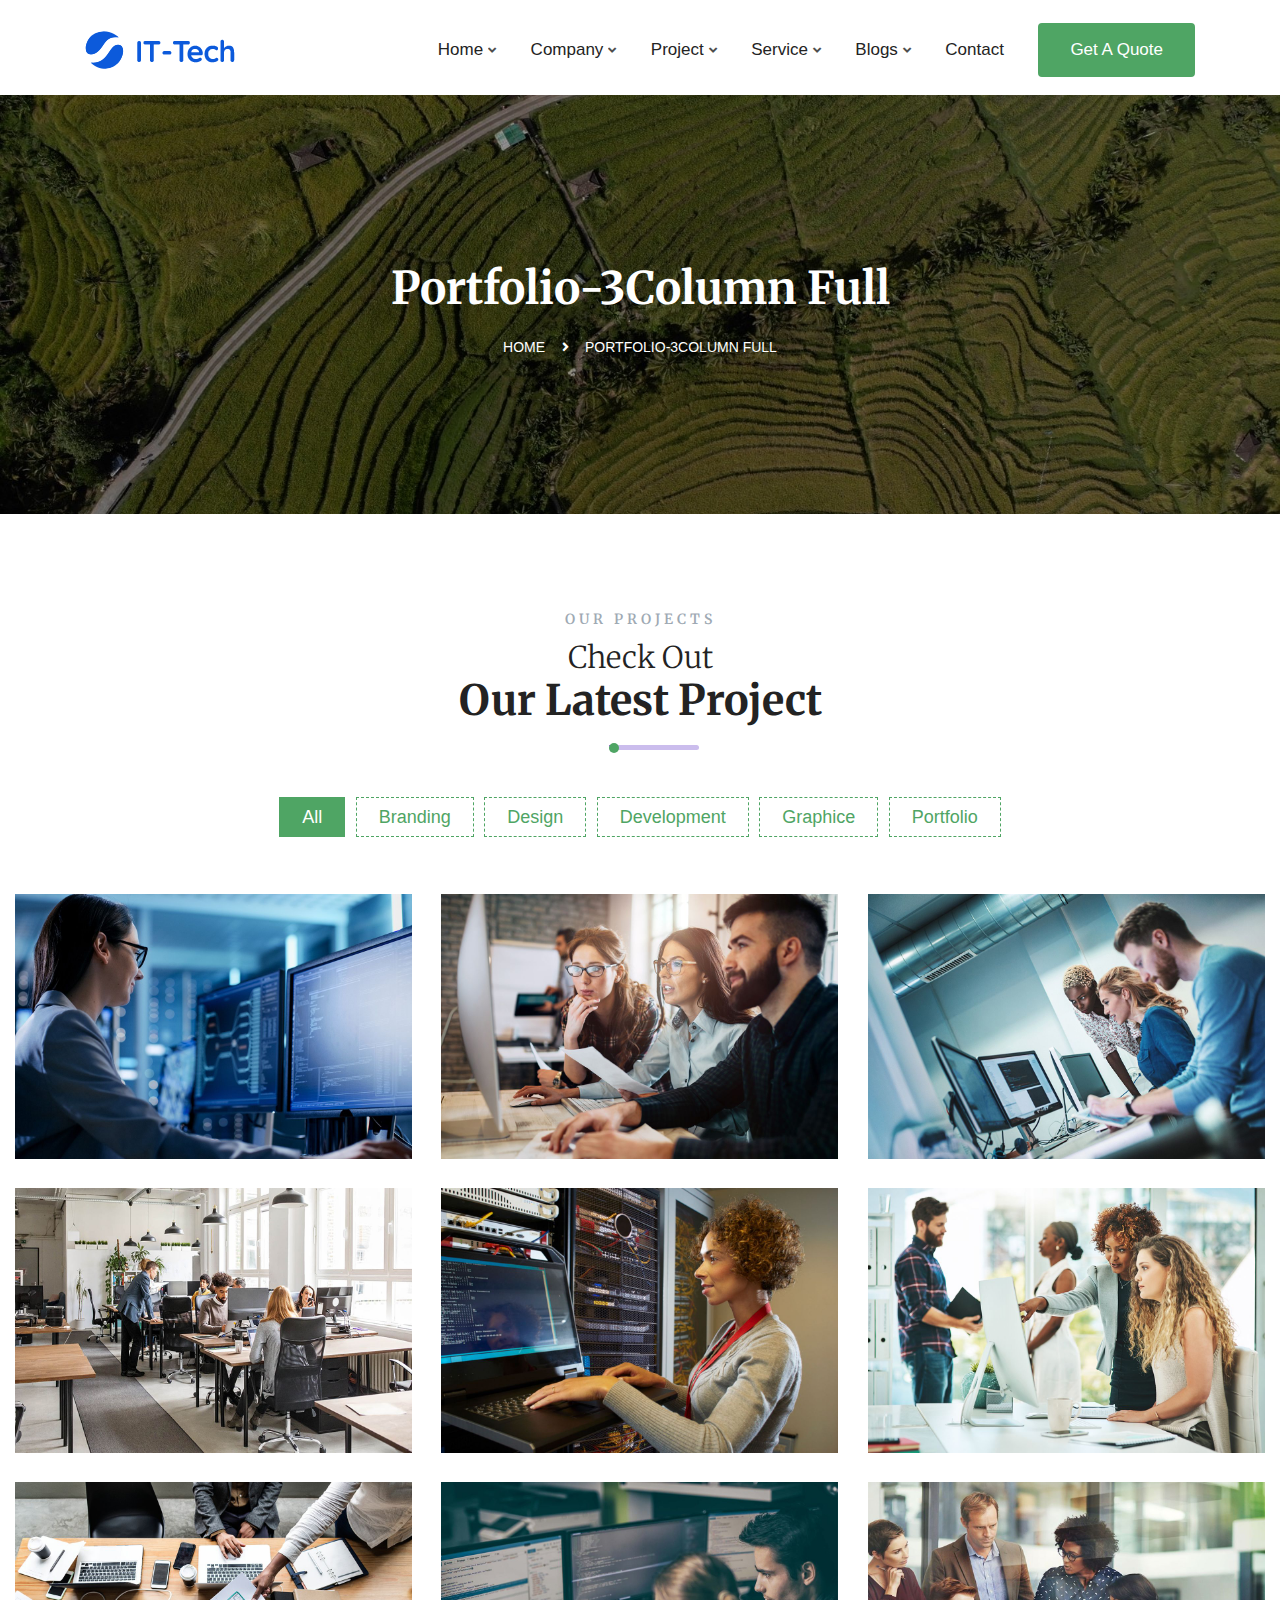
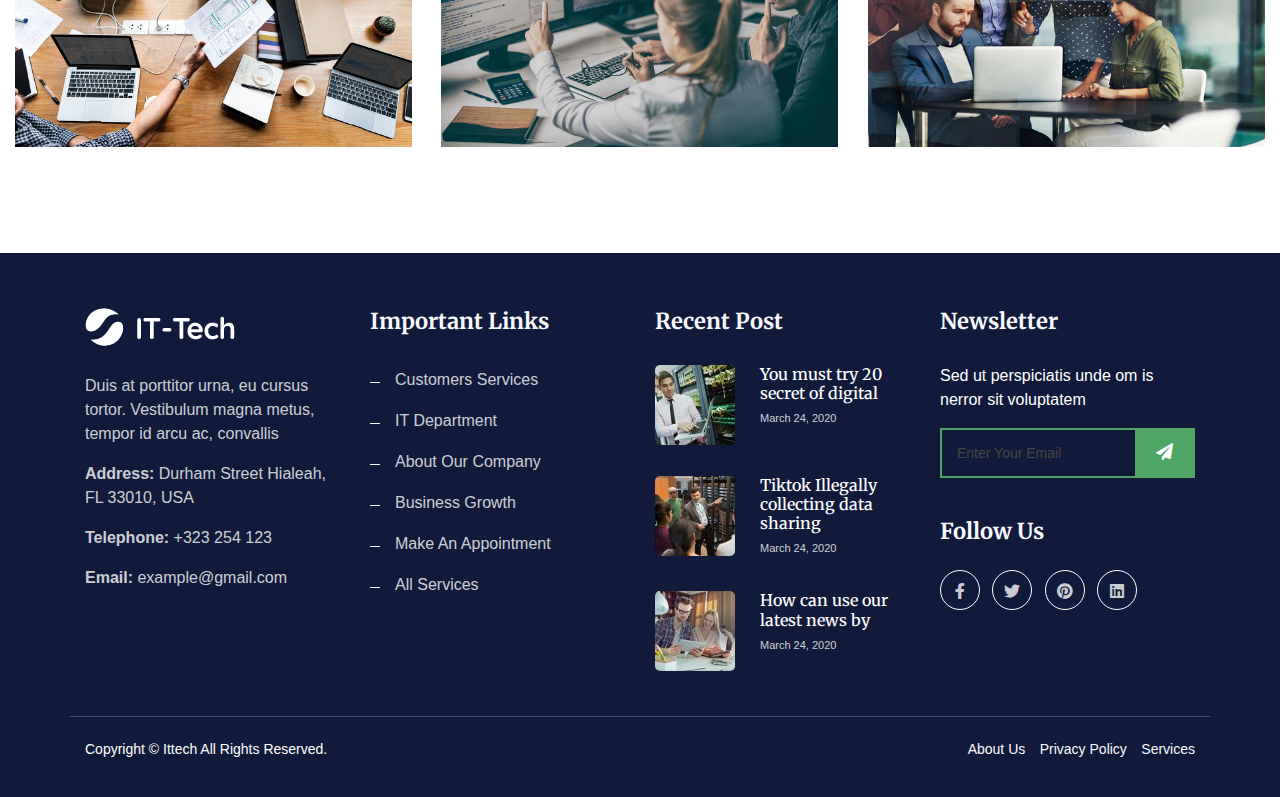
==== Desa Plerean/galeri.html @ e6418bd6 "🚀🚀" ====
<!DOCTYPE HTML>
<html lang="en-US">

<!-- Mirrored from html.dreamitsolution.net/ittech/portfolio-3column full.html by HTTrack Website Copier/3.x [XR&CO'2014], Wed, 03 Nov 2021 09:12:38 GMT -->
<head>
	<meta charset="UTF-8">
	<meta http-equiv="x-ua-compatible" content="ie=edge">
	<title>Portfolio 3Culumn Full-IT-Tech</title>
	<meta name="description" content="">
	<meta name="viewport" content="width=device-width, initial-scale=1">
	
	<!-- Favicon -->
	<link rel="icon" type="image/png" sizes="56x56" href="assets/images/fav-icon/logo.png">
	<!-- bootstrap CSS -->
	<link rel="stylesheet" href="assets/css/bootstrap.min.css" type="text/css" media="all" />
	<!-- carousel CSS -->
	<link rel="stylesheet" href="assets/css/owl.carousel.min.css" type="text/css" media="all" />	
	<!-- responsive CSS -->
	<link rel="stylesheet" href="assets/css/responsive.css" type="text/css" media="all" />	
	<!-- font-awesome CSS -->
	<link rel="stylesheet" href="assets/css/all.min.css" type="text/css" media="all" />	
	<link rel="stylesheet" href="assets/css/flaticon.css" type="text/css" media="all" />	
	<!-- theme-default CSS -->
	<link rel="stylesheet" href="assets/css/theme-default.css" type="text/css" media="all" />	
	<!-- Meanmenu CSS -->
	<link rel="stylesheet" href="assets/css/meanmenu.min.css" type="text/css" media="all" />	
	<!-- Testimonial CSS -->
	<link rel="stylesheet" href="assets/css/testimonial.css" type="text/css" media="all" />	
	<link rel="stylesheet" href="assets/css/owl.theme.default.min.css" type="text/css" media="all" />	
	<!-- Main Style CSS -->
	<link rel="stylesheet"  href="style.css" type="text/css" media="all" />
	<!-- transitions CSS -->
	<link rel="stylesheet" href="assets/css/owl.transitions.css" type="text/css" media="all" />
	<!-- venobox CSS -->
	<link rel="stylesheet" href="venobox/venobox.css" type="text/css" media="all" />
	<!-- animated CSS -->
	<link rel="stylesheet" href="assets/css/animated-text.css" type="text/css" media="all" />
	<!-- widget CSS -->
	<link rel="stylesheet" href="assets/css/widget.css" type="text/css" media="all" />
	<!-- modernizr js -->	
	<script type="text/javascript" src="assets/js/vendor/modernizr-3.5.0.min.js"></script>
	
</head>
<body>
	<!-- ============================================================== -->
	<!-- Start - Header-Menu- Area -->
	<!-- ============================================================= -->	
	<div class="mobile-menu-top-logo">
		<div class="container">
			<div class="row">
				<div class="col-sm-12 col-md-12">
					<div class="top-logo d-lg-none">
						<a href="index.html"><img src="assets/images/logo.png"></a>
					</div>
				</div>
			</div>
		</div>
	</div>
	<div id="sticky-header" class="header-menu-area">
		<div class="container">
			<div class="mobile-logo">
			    <a href="index.html"><span class="logo-txt"></span></a>
			</div>
			<div class="menu-wrapper">
				<div class="row align-items-center">
					<div class="col-lg-3 col-md-12">
						<div class="dreamit-header-logo">
							<a class="menu-logo" href="index.html"><img src="assets/images/logo.png"/></a>	
							<a class="sticky-logo" href="index.html"><img src="assets/images/fav-icon/logo-transparent.png"/></a>
						</div>
					</div>
					<div class="col-lg-9">
						<div class="dreamit-header-menu" >
							<ul>
								<li><a href="#">Home<i class="fa fa-angle-down"></i> <span><i class="fas fa-angle-right"></i></span> </a>
									<ul class="sub-menu">
										<li><a href="index.html">Homepage-01</a></li>
										<li><a href="index-3.html">Homepage-02</a></li>
										<li><a href="index-4.html">Homepage-03</a></li>
										<li><a href="index-5.html">Homepage-04</a></li>
										<li><a href="index-6.html">Homepage-05 Gradient</a></li>
										<li><a href="index-7.html">Homepage-06</a></li>
									</ul>
								</li>
								<li><a href="#">Company<i class="fa fa-angle-down"></i> <span><i class="fas fa-angle-right"></i></span> </a>
									<ul class="sub-menu">
										<li><a href="profil-desa.html">About Us</a></li>
										<li><a href="pemerintahan-desa.html">Why Choose Us</a></li>
										<li><a href="our-team.html">Our Team</a></li>
										<li><a href="tem-member-two%20.html">Team Two</a></li>
										<li><a href="single-team.html">single-Team</a></li>
										<li><a href="our-service.html">Our Service</a></li>
										<li><a href="pricing.html">Pricing</a></li>
										<li><a href="faq.html">Faq</a></li>
									</ul>
								</li>
								<li><a href="#">Project<i class="fa fa-angle-down"></i> <span><i class="fas fa-angle-right"></i></span> </a>
									<ul class="sub-menu">
										<li><a href="portfolio-2column.html">Portfolio-2culumn</a></li>
										<li><a href="galeri.html">Portfolio-3culumn</a></li>
										<li><a href="portfolio-4column.html">Portfolio-4culumn</a></li>
										<li><a href="portfolio-2column%20full.html">Portfolio-2 culumn Full</a></li>
										<li><a href="portfolio-3column%20full.html">Portfolio-3 culumn Full</a></li>
										<li><a href="portfolio-4column%20full.html">Portfolio-4 culumn Full</a></li>
									</ul>
								</li>
								<li><a href="#">Service<i class="fa fa-angle-down"></i> <span><i class="fas fa-angle-right"></i></span> </a>
									<ul class="sub-menu">
										<li><a href="layanan-desa.html">IT Service</a></li>
										<li><a href="managed%20IT%20Service.html">Managed IT Service</a></li>
										<li><a href="Industries.html">Industries</a></li>
										<li><a href="Business%20Solution.html">Business Solution</a></li>
									</ul>
								</li>
								<li><a href="#">Blogs<i class="fa fa-angle-down"></i> <span><i class="fas fa-angle-right"></i></span> </a>
									<ul class="sub-menu">
										<li><a href="blog-grid.html">Blog Grid</a></li>
										<li><a href="berita.html">BLog List</a></li>
										<li><a href="blog%202culumn.html">Blog 2Culumn</a></li>
										<li><a href="blog%20details.html">Blog Details</a></li>
									</ul>
								</li>
								<li><a href="contact.html">Contact</a></li>
							</ul>
							<div class="header-button">
								<a href="#">Get A Quote</a>
							</div>
						</div>
					</div>
				</div>
			</div>
			<div class="menu-toggle"><i class="fas fa-bars"></i></div>
		</div>
	</div>
	<!-- ============================================================== -->
	<!-- Start- Slider- Area -->
	<!-- ============================================================= -->	
	<div class="slider-area d-flex align-items-center slider-single-style">
		<div class="container">
			<div class="row">
				<div class="col-md-12">
					<div class="slider-content text-center">
						<h2>Portfolio-3Column Full</h2>
						<ul>
							<li><a href="#">Home</a></li>
							<li><a href="#"><i class="fas fa-angle-right"></i></a></li>
							<li><a href="#">Portfolio-3Column Full</a></li>
						</ul>
					</div>
				</div>
			</div>
		</div>
	</div>
	<!-- ============================================================== -->
	<!-- Start - Portfolio-Area -->
	<!-- ============================================================= -->
	<div class="portfolio-area">
		<div class="container-fluid">
			<div class="row">
				<div class="col-lg-12">
					<div class="section-title text-center">
						<div class="section-sub-title">
							<h5>Our Projects</h5>
						</div>
						<div class="section-main-title">
							<h1>Check Out</h1>
							<h2>Our Latest Project</h2>
						</div>
						<div class="section-bar">
							<div class="section-bar-bg"></div>
						</div>
					</div>
				</div>
			</div>
			<div class="row">
				<div class="col-lg-12 col-md-12 col-sm-12">
					<div class="dreamit-protfolio-menu-single">
						<div class="portfolio_nav">
							<div class="portfolio_menu">
								<ul class="menu-filtering">
									<li class="current_menu_item" data-filter="*">All</li>
									<li data-filter=".physics" >Branding</li>
									<li data-filter=".cemes" >Design</li>
									<li data-filter=".math" >Development</li>
									<li data-filter=".english">Graphice</li>
									<li data-filter=".business">portfolio</li>
								</ul>
							</div>
						</div>
					</div>
				</div>
			</div>
			<div class="row image_load">
				<div class="col-lg-4 col-md-6 col-sm-12 grid-item cemes english">
					<div class="single_portfolio">
						<div class="single_portfolio_inner">
							<div class="single_portfolio_thumb">
								<a href="#"><img src="assets/images/p-01.jpg" alt="" /></a>
							</div>
						</div>
						<div class="single_portfolio_content text-left">
							<div class="single_portfolio_icon">
								<a class="portfolio-icon venobox vbox-item" data-gall="myportfolio" href="assets/images/portfolio/p1.html"></a>
							</div>
							<div class="single_portfolio_content_inner">
								<h2><a href="#">UX/UI Design</a></h2>
								<span>Design Graphice </span>
							</div>
						</div>
					</div>
				</div>
				<div class="col-lg-4 col-md-6 col-sm-12 grid-item cemes business">
					<div class="single_portfolio">
						<div class="single_portfolio_inner">
							<div class="single_portfolio_thumb">
								<a href="#"><img src="assets/images/p-02.jpg" alt="" /></a>
							</div>
						</div>
						<div class="single_portfolio_content">
							<div class="single_portfolio_icon">
								<a class="portfolio-icon venobox vbox-item" data-gall="myportfolio" href="assets/images/portfolio/p2.html"></a>
							</div>
							<div class="single_portfolio_content_inner">
								<h2><a href="#">Project Analicys</a></h2>
								<span>Design Portfolio </span>
							</div>
						</div>
					</div>
				</div>
				<div class="col-lg-4 col-md-6 col-sm-12 grid-item math">
					<div class="single_portfolio">
						<div class="single_portfolio_inner">
							<div class="single_portfolio_thumb">
								<a href="#"><img src="assets/images/p-03.jpg" alt="" /></a>
							</div>
						</div>
						<div class="single_portfolio_content">
							<div class="single_portfolio_icon">
								<a class="portfolio-icon venobox vbox-item" data-gall="myportfolio" href="assets/images/portfolio/p3.html"></a>
							</div>
							<div class="single_portfolio_content_inner">
								<h2><a href="#">Network Management</a></h2>
								<span>Development</span>	
							</div>
						</div>
					</div>
				</div>
				<div class="col-lg-4 col-md-6 col-sm-12 grid-item math">
					<div class="single_portfolio">
						<div class="single_portfolio_inner">
							<div class="single_portfolio_thumb">
								<a href="#"><img src="assets/images/p-04.jpg" alt="" /></a>
							</div>
						</div>
						<div class="single_portfolio_content">
							<div class="single_portfolio_icon">
								<a class="portfolio-icon venobox vbox-item" data-gall="myportfolio" href="assets/images/portfolio/p4.html"></a>
							</div>
							<div class="single_portfolio_content_inner">
								<h2><a href="#">Network Management</a></h2>
								<span>Development</span>
							</div>
						</div>
					</div>
				</div>
				<div class="col-lg-4 col-md-6 col-sm-12 grid-item physics physics">
					<div class="single_portfolio admin">
						<div class="single_portfolio_inner">
							<div class="single_portfolio_thumb">
								<a href="#"><img src="assets/images/p-05.jpg" alt="" /></a>
							</div>
						</div>
						<div class="single_portfolio_content">
							<div class="single_portfolio_icon">
								<a class="portfolio-icon venobox vbox-item" data-gall="myportfolio" href="assets/images/portfolio/p5.html"></a>
							</div>
							<div class="single_portfolio_content_inner">
								<h2><a href="#">IT Solution</a></h2>
								<span>Development</span>
							</div>
						</div>
					</div>
				</div>
				<div class="col-lg-4 col-md-6 col-sm-12 grid-item physics business">
					<div class="single_portfolio admin">
						<div class="single_portfolio_inner">
							<div class="single_portfolio_thumb">
								<a href="#"><img src="assets/images/p-06.jpg" alt="" /></a>
							</div>
						</div>
						<div class="single_portfolio_content">
							<div class="single_portfolio_icon">
								<a class="portfolio-icon venobox vbox-item" data-gall="myportfolio" href="assets/images/portfolio/p6.html"></a>
							</div>
							<div class="single_portfolio_content_inner">
								<h2><a href="#">Corporate Branding</a></h2>
								<span>Branding</span>
							</div>
						</div>
					</div>
				</div>
				<div class="col-lg-4 col-md-6 col-sm-12 grid-item cemes english">
					<div class="single_portfolio admin">
						<div class="single_portfolio_inner">
							<div class="single_portfolio_thumb">
								<a href="#"><img src="assets/images/p-07.jpg" alt="" /></a>
							</div>
						</div>
						<div class="single_portfolio_content">
							<div class="single_portfolio_icon">
								<a class="portfolio-icon venobox vbox-item" data-gall="myportfolio" href="assets/images/portfolio/p6.html"></a>
							</div>
							<div class="single_portfolio_content_inner">
								<h2><a href="#">Portfolio Branding</a></h2>
								<span>Branding.Portfolio</span>
							</div>
						</div>
					</div>
				</div>
				<div class="col-lg-4 col-md-6 col-sm-12 grid-item math">
					<div class="single_portfolio admin">
						<div class="single_portfolio_inner">
							<div class="single_portfolio_thumb">
								<a href="#"><img src="assets/images/p-08.jpg" alt="" /></a>
							</div>
						</div>
						<div class="single_portfolio_content">
							<div class="single_portfolio_icon">
								<a class="portfolio-icon venobox vbox-item" data-gall="myportfolio" href="assets/images/portfolio/p6.html"></a>
							</div>
							<div class="single_portfolio_content_inner">
								<h2><a href="#">Graphice Design</a></h2>
								<span>Design Graphice</span>
							</div>
						</div>
					</div>
				</div>
				<div class="col-lg-4 col-md-6 col-sm-12 grid-item physics business">
					<div class="single_portfolio admin">
						<div class="single_portfolio_inner">
							<div class="single_portfolio_thumb">
								<a href="#"><img src="assets/images/p-09.jpg" alt="" /></a>
							</div>
						</div>
						<div class="single_portfolio_content">
							<div class="single_portfolio_icon">
								<a class="portfolio-icon venobox vbox-item" data-gall="myportfolio" href="assets/images/portfolio/p6.html"></a>
							</div>
							<div class="single_portfolio_content_inner">
								<h2><a href="#">Web Design</a></h2>
								<span>Branding.Portfolio</span>
							</div>
						</div>
					</div>
				</div>
			</div>
		</div>
	</div>
	<!-- ============================================================== -->
	<!-- Start - 	Footer-Area -->
	<!-- ============================================================= -->
	<div class="footer-area">
		<div class="container">
			<div class="row">
				<div class="col-lg-3 col-md-6">
					<div class="dreamit-footer-widget-address">
						<div class="footer-thumb">
							<a href="#"><img src="assets/images/fav-icon/logo-transparent.png"></a>
							<p>Duis at porttitor urna, eu cursus tortor. Vestibulum magna metus, tempor id arcu ac, convallis </p>
						</div>
						<div class="footer-social-info">
							<p> 
								<span>Address: </span>
								Durham Street Hialeah, FL 33010, USA
							</p>
						</div>
						<div class="footer-s-inner">
							<p> 
								<span>Telephone:</span>
								+323 254 123
							</p>
						</div>
						<div class="footer-s-inner">
							<p> 
								<span>Email:</span>
								example@gmail.com 
							</p>
						</div>
					</div>
				</div>
				<div class="col-lg-3 col-md-6">
					<div class="dreamit-footer-widget-address">
						<div class="footer-title">
							<h2>Important Links</h2>
						</div>
						<div class="fotter-help-link-menu">
							<ul>
								<li><a href="#">Customers Services</a></li>
								<li><a href="#">IT Department</a></li>
								<li><a href="#">About Our Company</a></li>
								<li><a href="#">Business Growth</a></li>
								<li><a href="#">Make An Appointment</a></li>
								<li><a href="#">All Services</a></li>
							</ul>
						</div>
					</div>
				</div>
				<div class="col-lg-3 col-md-6">
					<div class="dreamit-footer-widget-address">
						<div class="footer-title">
							<h2>Recent Post</h2>
						</div>
						<div class="recent-post-items">
							<div class="recent-post-thumb">
								<a href="#"><img src="assets/images/blog1.jpg"></a>
							</div>
							<div class="recent-post-text">
								<h4><a href="#">You must try 20 secret of digital </a></h4>
								<span>March 24, 2020</span>
							</div>
						</div>
						<div class="recent-post-items">
							<div class="recent-post-thumb">
								<a href="#"><img src="assets/images/blog2.jpg"></a>
							</div>
							<div class="recent-post-text">
								<h4><a href="#">Tiktok Illegally collecting data sharing  </a></h4>
								<span>March 24, 2020</span>
							</div>
						</div>
						<div class="recent-post-items">
							<div class="recent-post-thumb">
								<a href="#"><img src="assets/images/blog3.jpg"></a>
							</div>
							<div class="recent-post-text">
								<h4><a href="#">How can use our latest news by </a></h4>
								<span>March 24, 2020</span>
							</div>
						</div>

					</div>
				</div>
				<div class="col-lg-3 col-md-6">
					<div class="dreamit-footer-widget-address">
						<div class="footer-title">
							<h2>Newsletter</h2>
							<p>Sed ut perspiciatis unde om is nerror sit voluptatem</p>
						</div>
						<div class="fotter-left-form">
							<input class="email-box" type="email" name="email" placeholder="Enter Your Email">
							<button type="submit" class="submit-button"><i class="fas fa-paper-plane"></i></button>
						</div>
						<div class="footer--sub-title">
							<h2>Follow Us</h2>
						</div>
						<div class="fotter-social-icon">
							<a href="#"><i class="fab fa-facebook-f"></i></a>
							<a href="#"><i class="fab fa-twitter"></i></a>
							<a href="#"><i class="fab fa-pinterest"></i></a>
							<a href="#"><i class="fab fa-linkedin"></i></a>
						</div>
					</div>
				</div>
			</div>
		</div>
	</div>
	<div class="footer-bottom">
		<div class="container">
			<div class="row hr">
				<div class="col-lg-6 col-md-6 col-sm-12  ">
					<div class="copy-right-text">
						<p class="text-white">Copyright © ittech all rights reserved. </p>
					</div>
				</div>
				<div class="col-lg-6 col-md-6 col-sm-12 ">
					<div class="copy-right-menu">
						<ul>
							<li><a href="#">About Us</a></li>
							<li><a href="#">Privacy Policy</a></li>
							<li><a href="#">Services</a></li>
						</ul>
					</div>
				</div>
			</div>
		</div>
	</div>
	<!-- jquery js -->	
	<script type="text/javascript" src="assets/js/vendor/jquery-3.2.1.min.js"></script>
	<!-- bootstrap js -->	
	<script type="text/javascript" src="assets/js/bootstrap.min.js"></script>
	<!-- carousel js -->
	<script type="text/javascript" src="assets/js/owl.carousel.min.js"></script>
	<!-- counterup js -->
	<script type="text/javascript" src="assets/js/jquery.counterup.min.js"></script>
	<!-- waypoints js -->
	<script type="text/javascript" src="assets/js/waypoints.min.js"></script>
	<!-- appear js -->
	<script type="text/javascript" src="assets/js/jquery.appear.js"></script>
	<!-- imagesloaded js -->
	<script type="text/javascript" src="assets/js/imagesloaded.pkgd.min.js"></script>
	<!-- ajax js -->
	<script type="text/javascript" src="assets/js/ajax-mail.js"></script>
	<!-- isotope js -->
	<script type="text/javascript" src="assets/js/isotope.pkgd.min.js"></script>
	<!-- animated js -->
	<script type="text/javascript" src="assets/js/animated-text.js"></script>
	<!-- venobox js -->
	<script type="text/javascript" src="venobox/venobox.js"></script>
	<!-- venobox min js -->
	<script type="text/javascript" src="venobox/venobox.min.js"></script>
	<!-- jquery js -->
	<script type="text/javascript" src="assets/js/jquery.meanmenu.js"></script>
	<script type="text/javascript" src="assets/js/jquery.nav.js"></script>
	<script type="text/javascript" src="assets/js/jquery.scrollUp.js"></script>
	<!-- theme js -->	
	<script type="text/javascript" src="assets/js/theme.js"></script>
	</body>
	
<!-- Mirrored from html.dreamitsolution.net/ittech/portfolio-3column full.html by HTTrack Website Copier/3.x [XR&CO'2014], Wed, 03 Nov 2021 09:12:38 GMT -->
</html>
---- Desa Plerean/assets/css/responsive.css ----
/* Normal desktop :1500. */
@media (min-width: 1501px) and (max-width: 1920px) {
.saasoft_main_menu.hidden-md.hidden-lg {
    display: none;
}
}
/* Normal desktop :1200px. */
@media (min-width: 1200px) and (max-width: 1500px) {

}
/* Normal desktop :992px. */
@media (min-width: 992px) and (max-width: 1199px) {
.dreamit-header-logo{
	text-align: center !important;
}
.section-main-title h1,
.section-main-title h2 {
	font-size: 35px !important;
}
.dreamit-about-area .container{
max-width:960px !important;
}
.dreamit-about-area{
	padding: 100px 0px !important;
}
.about-box-button a {
	padding: 12px 34px 12px 40px !important;
}
.counterup {
	margin-left: -31px !important;
	margin-right: -31px !important;
}
.technology-box-title h5 {
	font-size: 20px !important;
}
/* Style-Two */
.header-style-two.header-menu-area {
	margin-bottom: -95px;
	padding-top: 22px;
}
.header-style-two .menu-style-two ul li a {
	display: inline-block;
	font-size: 14px;
	margin-right: 12px;
	color: #fff;
}
.feature-style-two .feature-title h2 {
	color: #fff;
	font-size: 15px !important;
	margin-top: 0;
	position: relative;
}
.about-style-two .dreamit-counterup-content {
	background: #4FA564;
	display: inline-block;
	text-align: center;
	padding: 35px 25px;
	border-radius: 7px;
	position: absolute;
	bottom: 128px !important;
	z-index: 1;
	right: 0;
}
.email-box {
    background: transparent;
    border: 1px solid #4FA564;
    padding: 11px 10px;
}
/* slider-style-three */
.slider-style-three .slider-content h1 {
	font-size: 60px;
}
.slider-style-three .slider-content h2 {
	font-size: 60px;
}
.slider-style-three .slider-video {
	right: 16% !important;
	top: 40% !important;
}
.service-style-three .service-box-icon i {
	margin-bottom: 18px !important;
}
.service-style-three .dreamit-service-box {
	padding: 20px 25px 10px !important;
}
/* slider-style-four */
.feature-style-three .feature-bg {
	margin-top: -160px !important;
}
.slider-style-four .slider-content h1 {
	font-size: 60px;
}
.slider-style-four .slider-content h2 {
	font-size: 60px;
}
.slider-style-four .slider-video {
	right: 16% !important;
	top: 40% !important;
}
.flip-box {
	width: 200px !important;
	margin-bottom: 60px !important;
}
/* slider-style-five */
.feature-style-three .feature-bg {
	margin-top: -160px !important;
}
.slider-style-five .slider-content h1 {
	font-size: 60px;
}
.slider-style-five .slider-content h2 {
	font-size: 60px;
}
.slider-style-five .slider-video {
	right: 16% !important;
	top: 40% !important;
}
.flip-box {
	width: 200px !important;
	margin-bottom: 60px !important;
}
/* feature-style-six */
.feature-style-six {
	padding-bottom: 80px;
	padding-top: 200px;
}
.service-style-six .flip-box {
	width: 300px !important;
	height: 235px !important;
}
}
/* Tablet desktop :768px. */
@media (min-width: 768px) and (max-width: 991px) {


/*Start Mobile menu*/
.top-logo {
	display: block !important;
}
.logo-txt::before {
	display: block !important;
}
.menu-toggle {
	display: block !important;
}
.menu-logo, .sticky-logo {
	display: none !important;
}
.menu-wrapper {
	position: absolute;
	top: 59px;
	background: #fff;
	height: 100vh;
	left: -100%;
	width: 350px;
	transition: .5s;
	z-index: 9999;
}
.header-menu-area {
	background: #4FA564;
	padding: 41px 0 18px !important;
}
.dreamit-header-menu ul {
	text-align: left !important;
	display: block !important;
	padding-top: 15px;
}
.dreamit-header-menu ul li{
	display: block !important;
	text-align: left;
	padding-bottom: 0 !important;
}
.dreamit-header-menu ul li a {
	display: block !important;
	margin-right: 0 !important;
	padding: 7px 0 7px 20px;
}
.dreamit-header-menu ul li a i{
	display: none !important;
}
.dreamit-header-menu ul li a span i {
	display: inline-block !important;
	position: absolute;
	right: 22px;
	top: 14px;
}
.slider-button {
	display: none !important;
}
.dreamit-header-menu ul li .sub-menu {
	left: 350px !important;
}
.dreamit-header-menu ul li:hover .sub-menu {
	top: 0 !important;
}
.sticky .dreamit-header-menu ul li a {
	color: #232323 !important;
}
.sticky .dreamit-header-menu ul li a:hover{
	color: #4FA564 !important;
}
.sticky .dreamit-header-menu ul li a:hover i{
	color: #4FA564 !important;
}
.sticky .dreamit-header-menu ul li a span i{
	color: #232323 !important;
}
.dreamit-header-menu ul li a:hover i{
	color: #4FA564 !important;
}
/*End Mobile menu*/


.header-top-area{
	display: none;
}
.header-button{
	display: none !important;
}
.dreamit-header-logo{
	text-align: center !important;
}
.slider-area{
	min-height:600px !important;
}
.slider-content h1,
.slider-content h2 {
	font-size: 40px !important;
}
.section-sub-title h5{
	font-size: 20px;
}
.section-main-title h1,
.section-main-title h2
{
	font-size: 30px !important;
}
.dreamit-about-thumb {
	margin-bottom: 30px !important;
}
.counterup-content {
	margin-bottom: 40px !important;
}
.dreamit-team-member-single {
	margin-bottom: 30px !important;
}
.counterup {
	margin-right: -40px;
	margin-left: -40px;
}
.counterup-content{
	border-right:none !important;
}
.section-text p {
	width: 53% !important;
}
.single_portfolio_content_inner h2 {
	font-size: 18px !important;
}
.email-box {
	padding: 11px 41px !important;
}

.portfolio_nav ul li {
	font-size: 14px !important;
}
/* Style -Two */
.feature-style-two .feature-bg {
	background: none;
	margin: 0;
}
.feature-style-two .dreamit-feature-single {
	box-shadow: 0 0 15px rgba(0,0,0,0.15);
	margin: 20px;
}
.feature-style-two .feature-title h2{
	color:#232323 ;
}
.feature-style-two .feature-icon i{
	color: #4FA564 !important;
}
.feature-style-two .feature-icon {
	margin-left: 20px;
}
.dreamit-single-process {
	padding-bottom: 20px;
}
.number-process{
	background: #4FA564;
	height: 50px;
	width: 50px;
	display: inline-block;
	text-align: center;
	line-height: 50px;
	color: #fff;
	border-radius: 50%;
	font-size: 16px;
	position: absolute;
	transition: .5s;
	top: 23%;
	left: 60px !important;
	z-index: 1;
}
/* style-three */
.slider-style-three .slider-content h4 {
	font-size: 16px !important;
	margin: 0 0 10px !important;

}
.slider-style-three .slider-video {
	top: 0% !important;
}
.feature-style-three .dreamit-feature-single {
	padding: 60px 10px !important;
	margin-bottom: 115px !important;
	margin-top: -60px !important;
}
.service-style-three .dreamit-service-box {
	padding: 27px 25px 27px !important;

}
.dreamit-single-pricing-two {
	box-shadow:0px 0px 30px rgba(0, 0, 0, 0.2);
	padding: 48px 10px 25px 35px !important;
	transform: none !important;
	margin-bottom: 30px;
}
/* style-four */
.feature-style-three .feature-bg {
	margin-top: -80px !important;
}
.flip-box {
	width: 296px !important;
	margin-bottom: 60px !important;
}
.feature-style-four .flip-box-back {
	margin-top: -59px !important;
}
.service-style-four .service-button a {
	margin-top: 12px !important;
	margin-bottom: 25px !important;
}
/* style-five */
.feature-style-three .feature-bg {
	margin-top: -80px !important;
}
.flip-box {
	width: 296px !important;
	margin-bottom: 60px !important;
}
.feature-style-five .flip-box-back {
	margin-top: -59px !important;
}
.service-style-five .service-button a {
	margin-top: 12px !important;
	margin-bottom: 25px !important;
}
.progress-thumb {
	margin-bottom: 20px;
}
/* style-six */
img.animation-three {
    width: 90% !important;
    left: 14% !important;
    top: 90% !important;
}
img.animation-one {
    width: 0 !important;
}
img.animation-two {
    width: 0 !important;
}
img.animation-four {
    width: 0 !important;
}
.header-style-two.header-menu-area {
    margin-bottom: -144px !important;

}
.feature-style-six {
    padding-bottom:0px !important;
    padding-top: 150px;
}
.section-text p {
    width: 100% !important;
}
.service-style-six.service-area {
    padding-bottom: 0 !important;
}
.case-study-area {
    margin-top: 0 !important;
}
}
/* Large Mobile :600px. */
@media only screen and (min-width: 600px) and (max-width: 767px) {

/*Start Mobile menu*/
.top-logo {
	display: block !important;
}
.logo-txt::before {
	display: block !important;
}
.menu-toggle {
	display: block !important;
}
.menu-logo, .sticky-logo {
	display: none !important;
}
.menu-wrapper {
	position: absolute;
	top: 59px;
	background: #fff;
	height: 100vh;
	left: -100%;
	width: 300px;
	transition: .5s;
	z-index: 9999;
}
.header-menu-area {
	background: #4FA564;
	padding: 41px 0 18px !important;
}
.dreamit-header-menu ul {
	text-align: left !important;
	display: block !important;
	padding-top: 15px;
}
.dreamit-header-menu ul li{
	display: block !important;
	text-align: left;
	padding-bottom: 0 !important;
}
.dreamit-header-menu ul li a {
	display: block !important;
	margin-right: 0 !important;
	padding: 7px 0 7px 20px;
}
.dreamit-header-menu ul li a i{
	display: none !important;
}
.dreamit-header-menu ul li a span i {
	display: inline-block !important;
	position: absolute;
	right: 22px;
	top: 14px;
}
.slider-button {
	display: none !important;
}
.dreamit-header-menu ul li .sub-menu {
	left: 300px !important;
}
.dreamit-header-menu ul li:hover .sub-menu {
	top: 0 !important;
}
.sticky .dreamit-header-menu ul li a {
	color: #232323 !important;
}
.sticky .dreamit-header-menu ul li a:hover{
	color: #4FA564 !important;
}
.sticky .dreamit-header-menu ul li a:hover i{
	color: #4FA564 !important;
}
.sticky .dreamit-header-menu ul li a span i{
	color: #232323 !important;
}
.dreamit-header-menu ul li a:hover i{
	color: #4FA564 !important;
}
/*End Mobile menu*/


.header-top-area{
	display: none;
}
.header-button{
	display: none !important;
}
.dreamit-header-logo{
	text-align: center !important;
}
.slider-area{
		min-height:500px !important;
	}
.slider-content{
	text-align: center !important;
}
.slider-content h1,
.slider-content h2 {
	font-size: 45px !important;
}
.slider-content p{
	text-align: center !important;
}
.slider-button{
	text-align: center !important;
}
.dreamit-counterup-single{
	margin-bottom: 40px;
}
.section-sub-title h5,
.section-main-title h1,
.section-main-title h2
{
	font-size: 20px !important;
}
.dreamit-about-thumb {
	margin-bottom: 30px !important;
}
.counterup-content{
	border-right:none !important;
}
.counterup {
	margin-right: -45px;
	margin-left: -45px;
}
.portfolio_nav ul li{
	display:block !important;
}
.email-box {
	padding: 11px 131px !important;
}
.copy-right-menu {
	margin-right: 147px;
}
/* Style -Two */
.slider-video {
	display: none !important;
}
.slider-style-two .slider-button{
	display: inherit;
}
.slider-content p {
	margin: 10px 0 10px !important;
}
.slider-content h4 {
margin: 0 !important;
}
.feature-style-two .feature-bg {
	background: none;
	margin: 0;
}
.feature-style-two .dreamit-feature-single{
	box-shadow:0 0 15px rgba(0,0,0,0.15);
	margin: 20px;
	display: block;
	text-align: center;
}
.feature-style-two .feature-title h2{
	color:#232323 ;
}
.feature-style-two .feature-icon i{
	color: #4FA564 !important;
}
.feature-style-two .feature-icon {
	margin-left: 20px;
	margin-bottom: 15px;
}
.feature-style-two .feature-icon {
	margin-left: 20px;
}
.feature-style-two .dreamit-about-thumb img {
	width: inherit;
}
.dreamit-about-thumb img {
	width: inherit !important;
}
.dreamit-single-process {
	padding-bottom: 20px;
}
.dreamit-about-area.about-style-two .container {
	margin: 0;
}
.about-style-two .dreamit-counterup-content {
	width: 106%;
	left: 15px;
}
.text_left {
	padding-top: 100px !important;
}
.team-style-two .team-member-thumb {
	margin: 20px;
}
.number-process {
	left: 28% !important;
}
.copy-right-textr {
	text-align: center;
}
/* style-three */
.slider-content h1, .slider-content h2 {
	font-size: 38px !important;
}
.slider-style-three .slider-content p {
	display: none !important;
}
.feature-style-three .dreamit-feature-single {
	margin-top:0px !important;
	padding: 60px 70px !important;
	margin-bottom: 30px;
}
.slider-style-three .slider-content h4 {
	background: transparent !important;
}
.slider-style-three .slider-button a {
	margin-top: 25px;
	text-align: center !important;
}
.slider-style-three .slider-button {
	margin-right: 0 !important;
	display: inherit;
}
.feature-style-three.feature-area {
	padding-top: 100px;
}
.dreamit-about-area.about-style-three {
	padding: 70px 0px;
}
.why-style-three .why-choose-text p {
	margin-left: 50px !important;
}
.why-style-three .why-thumb {
	margin-bottom: 40px !important;
}
.dreamit-single-pricing-two {
	margin-top: 50px !important;
}
/* style-four */
.slider-style-four .slider-content p {
	width:100% !important;
}
.feature-style-three .feature-bg {
	margin-top: -160px !important;
}
.flip-box {
	width: 100% !important;
	margin-bottom: 40px;
}
.feature-style-four .flip-box-back {
	margin-top: 0px !important;
}
.service-style-four .service-button a {
	padding: 14px 15px !important;
	margin-top: 16px !important;
}
/* Style-Five */
	.slider-style-five .slider-content p {
		width:100% !important;
	}
	.feature-style-three .feature-bg {
		margin-top: -160px !important;
	}
	.flip-box {
		width: 100% !important;
		margin-bottom: 40px;
	}
	.feature-style-five .flip-box-back {
		margin-top: 0px !important;
	}
	.service-style-five .service-button a {
		padding: 14px 15px !important;
		margin-top: 16px !important;
	}
	.service-style-five.service-style-four .service-button a {
		display: none;
	}
	.work-style-four .number-process {
		top: 23% !important;
		left: 53% !important;
	}
	/* style-six */
	img.animation-three {
		width: 90% !important;
		left: 14% !important;
		top: 90% !important;
	}
	img.animation-one {
		width: 0 !important;
	}
	img.animation-two {
		width: 0 !important;
	}
	img.animation-four {
		width: 0 !important;
	}
	.header-style-two.header-menu-area {
		margin-bottom: -168px !important;
	}
	.feature-style-three.feature-area {
		padding-top: 600px !important;
	}
	.feature-style-six {
		padding-bottom:0px !important;
		padding-top: 150px;
	}
	.section-text p {
		width: 100% !important;
	}
	.service-style-six.service-area {
		padding-bottom: 0 !important;
	}
	.case-study-area {
		margin-top: 0 !important;
	}
}
/* small mobile :320px. */
@media only screen and (min-width: 320px) and (max-width: 599px) {

	/*Start Mobile menu*/
	.top-logo {
		display: block !important;
	}
	.logo-txt::before {
		display: block !important;
	}
	.menu-toggle {
		display: block !important;
	}
	.menu-logo, .sticky-logo {
		display: none !important;
	}
	.menu-wrapper {
		position: absolute;
		top: 59px;
		background: #fff;
		height: 100vh;
		left: -100%;
		width: 155px;
		transition: .5s;
		z-index: 9999;
	}
	.header-menu-area {
		background: #4FA564;
		padding: 41px 0 18px !important;
	}
	.dreamit-header-menu ul {
		text-align: left !important;
		display: block !important;
		padding-top: 15px;
	}
	.dreamit-header-menu ul li{
		display: block !important;
		text-align: left;
		padding-bottom: 0 !important;
	}
	.dreamit-header-menu ul li a {
		display: block !important;
		margin-right: 0 !important;
		padding: 7px 0 7px 20px;
		font-size: 14px !important;
	}
	.dreamit-header-menu ul li a i{
		display: none !important;
	}
	.dreamit-header-menu ul li a span i {
		display: inline-block !important;
		position: absolute;
		right: 22px;
		top: 13px;
	}
	.slider-button {
		display: none !important;
	}
	.dreamit-header-menu ul li .sub-menu {
		width: 160px !important;
	}
	.dreamit-header-menu ul li .sub-menu {
		left: 155px !important;
	}
	.dreamit-header-menu ul li:hover .sub-menu {
		top: 0 !important;
	}
	.sticky .dreamit-header-menu ul li a {
		color: #232323 !important;
	}
	.sticky .dreamit-header-menu ul li a:hover{
		color: #4FA564 !important;
	}
	.sticky .dreamit-header-menu ul li a:hover i{
		color: #4FA564 !important;
	}
	.sticky .dreamit-header-menu ul li a span i{
		color: #232323 !important;
	}
	.dreamit-header-menu ul li a:hover i{
		color: #4FA564 !important;
	}
	.dreamit-header-menu ul li .sub-menu {
		padding: 20px 0 !important;
	}
	.dreamit-header-menu ul li .sub-menu li a {
		padding: 8px 10px !important;
	}
	.dreamit-header-menu ul li .sub-menu li a::before {
		display: none !important;
	}
	.dreamit-header-menu .sub-menu li a {
		font-size: 12px !important;
	}
	/*End Mobile menu*/



	.header-top-area{
		display: none;
	}
	.header-button{
		display: none !important;
	}
	.dreamit-header-logo{
		text-align: center !important;
	}
	.slider-area{
		min-height:500px !important;
	}
	.slider-content h4 {
		font-size: 17px !important;
	}
	.slider-content h1,
	.slider-content h2 {
		font-size: 30px !important;
	}
	.slider-content p{
		text-align: center !important;
	}
	.slider-button{
		text-align: center !important;
	}
	.section-sub-title h5,
	.section-main-title h1,
	.section-main-title h2
	{
		font-size: 20px !important;
	}
	.dreamit-about-thumb {
		margin-bottom: 30px !important;
	}
	.counterup-content {
		margin-bottom: 40px !important;
	}
	.counterup-content{
		border-right:none !important;
	}
	.portfolio_nav ul li{
		display:block !important;
	}
	.email-box {
		padding: 11px 20px !important;
	}
	.copy-right-menu ul {
		margin-right: 28px;
		text-align: center !important;
	}
	/* Style-Two */
	.slider-content h4 {
	margin: 0 !important;
	}
	.text-left {
		text-align: center !important;
	}
	.slider-content p {
		margin: 10px !important;
	}
	.slider-video {
	display: none !important;
	}
	.feature-style-two .feature-bg {
		background: none;
		margin: 0;
	}
	.feature-style-two .dreamit-feature-single{
		box-shadow:0 0 15px rgba(0,0,0,0.15);
		margin: 20px;
		display: block;
		text-align: center;
	}
	.feature-style-two .feature-title h2{
		color:#232323 ;
	}
	.feature-style-two .feature-icon i{
		color: #4FA564 !important;
	}
	.feature-style-two .feature-icon {
		margin-left: 20px;
		margin-bottom: 15px;
	}
	.feature-style-two .feature-icon {
		margin-left: 20px;
	}
	.feature-style-two .dreamit-about-thumb img {
		width: inherit;
	}
	.dreamit-single-process {
		padding-bottom: 20px;
	}
	.dreamit-about-area.about-style-two .container {
		margin: 0;
	}
	.about-style-two .dreamit-counterup-content {
		width: 77%;
		left: 15px;
	}
	.text_left {
		padding-top: 100px !important;
	}
	.team-style-two .team-member-thumb {
		margin: 20px;
	}
	.number-process {
		left: 28% !important;
	}
	.dreamit-why-choose-box {
		margin-right: 35px;
	}
	.dreamit-appointment-single-box {
		padding: 20px 15px !important;
	}
	.button {
		width: 100% !important;
	}
	.align {
		text-align: left !important;
	}
	.section-sub-title h5, .section-main-title h1, .section-main-title h2 {
		font-size: 17px !important;
	}
	.number-process {
		left: 35px !important;
	}
	.footer-title h2 {
		margin-top: 15px !important;
	}
	/* style-three */
	.slider-style-three .slider-content h1, .slider-content h2 {
		font-size: 30px !important;
	}
	.slider-style-three .slider-content h4 {
		font-size: 16px !important;
	}
	.slider-style-three .slider-content p {
		display: none !important;
	}
	.feature-style-three .dreamit-feature-single {
		margin-top: 0px !important;
		padding: 60px 50px !important;
		margin-bottom: 30px;
	}
	.slider-style-three .slider-content h4 {
		background: transparent !important;
	}
	.slider-style-three .slider-button a {
		margin-top: 25px;
		text-align: center !important;
	}
	.slider-style-three .slider-button {
		margin-right: 0 !important;
		display: inherit;
	}
	.feature-style-three.feature-area {
		padding-top: 100px;
	}
	.service-style-three .dreamit-service-box {
		padding: 7px 25px 7px !important;
	}
	.why-style-three .why-thumb {
		margin-bottom: 40px !important;
	}
	.why-style-three .align {
		text-align: center !important;
	}
	.why-style-three .why-choose-title h5::before {
		top: 50px !important;
	}
	/* Style-Four */
	.slider-style-four .slider-content p {
		display: none ;
	}
	.slider-content h1, .slider-content h2 {
		font-size: 20px !important;
	}
	.slider-style-four .slider-button a {
		margin-bottom: 15px !important;
	}
	.feature-style-three .feature-bg {
		margin-top: -160px !important;
	}
	.flip-box {
		margin-bottom: 30px !important;
	}
	.feature-style-four .flip-box-back {
		margin-top: 0 !important;
	}
	.feature-style-three .dreamit-feature-single {
		padding: 45px 28px !important;
	}
	.service-button {
		display: none;
	}
	.text-left {
		text-align: left !important;
	}
	.section-sub-title h5, .section-main-title h1, .section-main-title h2 {
		font-size: 15px !important;
	}
	.progress-thumb {
		margin-bottom: 20px;
	}
	/* Style-Five */
	.slider-style-five .slider-content p {
		display: none ;
	}
	.slider-content h1, .slider-content h2 {
		font-size: 20px !important;
	}
	.slider-style-five .slider-button a {
		margin-bottom: 15px !important;
	}
	.feature-style-three .feature-bg {
		margin-top: -160px !important;
	}
	.flip-box {
		margin-bottom: 30px !important;
	}
	.feature-style-five .flip-box-back {
		margin-top: 0 !important;
	}
	.feature-style-three .dreamit-feature-single {
		padding: 45px 28px !important;
	}
	.service-button {
		display: none;
	}
	.text-left {
		text-align: left !important;
	}
	.section-sub-title h5, .section-main-title h1, .section-main-title h2 {
		font-size: 15px !important;
	}
	.progress-thumb {
		margin-bottom: 20px;
	}
		/* style-six */
		.slider-style-six.slider-area {
			padding-top: 68px !important;
		}
		.slider-content p {
			text-align: left !important;
			margin: 0 !important;
		}
		img.animation-three {
			width: 90% !important;
			left: 14% !important;
			top: 90% !important;
		}
		img.animation-one {
			width: 0 !important;
		}
		img.animation-two {
			width: 0 !important;
		}
		img.animation-four {
			width: 0 !important;
		}
		.header-style-two.header-menu-area {
			margin-bottom: -192px !important;
		}
		.feature-style-three.feature-area {
			padding-top: 400px !important;
		}
		.feature-style-six {
			padding-bottom:0px !important;
			padding-top: 150px;
		}
		.section-text p {
			width: 100% !important;
		}
		.service-style-six.service-area {
			padding-bottom: 0 !important;
		}
		.case-study-area {
			margin-top: 0 !important;
		}
		.service-style-six .flip-box {
			width: 275px !important;
			height: 265px !important;
		}
}
---- Desa Plerean/assets/css/flaticon.css ----
/*
  	Flaticon icon font: Flaticon
  	Creation date: 01/08/2019 09:08
  	*/

@font-face {
  font-family: "Flaticon";
  src: url("../fonts/Flaticon.eot");
  src: url("../fonts/Flaticond41dd41d.html?#iefix") format("embedded-opentype"),
       url("../fonts/Flaticon.woff2") format("woff2"),
       url("../fonts/Flaticon.woff") format("woff"),
       url("../fonts/Flaticon.ttf") format("truetype"),
       url("../fonts/Flaticon.svg#Flaticon") format("svg");
  font-weight: normal;
  font-style: normal;
}

@media screen and (-webkit-min-device-pixel-ratio:0) {
  @font-face {
    font-family: "Flaticon";
    src: url("../fonts/Flaticon.svg#Flaticon") format("svg");
  }
}

[class^="flaticon-"]:before, [class*=" flaticon-"]:before,
[class^="flaticon-"]:after, [class*=" flaticon-"]:after {   
  font-family: Flaticon;
  font-size: inherit;
  font-style: normal;
}

.flaticon-report:before { content: "\f100"; }
.flaticon-clock:before { content: "\f101"; }
.flaticon-call:before { content: "\f102"; }
.flaticon-tourism:before { content: "\f103"; }
.flaticon-process:before { content: "\f104"; }
.flaticon-data:before { content: "\f105"; }
.flaticon-global:before { content: "\f106"; }
.flaticon-system:before { content: "\f107"; }
.flaticon-padlock:before { content: "\f108"; }
.flaticon-process-1:before { content: "\f109"; }
.flaticon-data-1:before { content: "\f10a"; }
.flaticon-work:before { content: "\f10b"; }
.flaticon-data-analytics:before { content: "\f10c"; }
.flaticon-chart:before { content: "\f10d"; }
.flaticon-algorithm:before { content: "\f10e"; }
.flaticon-data-2:before { content: "\f10f"; }
.flaticon-clock-1:before { content: "\f110"; }
.flaticon-microchip:before { content: "\f111"; }
.flaticon-server:before { content: "\f112"; }
.flaticon-24h:before { content: "\f113"; }
.flaticon-global-1:before { content: "\f114"; }
.flaticon-business-and-finance:before { content: "\f115"; }
.flaticon-space:before { content: "\f116"; }
.flaticon-information:before { content: "\f117"; }
.flaticon-privacy:before { content: "\f118"; }
.flaticon-alert:before { content: "\f119"; }
.flaticon-online-library:before { content: "\f11a"; }
.flaticon-info:before { content: "\f11b"; }
.flaticon-interaction:before { content: "\f11c"; }
.flaticon-mobile-app:before { content: "\f11d"; }
.flaticon-code:before { content: "\f11e"; }
.flaticon-developer:before { content: "\f11f"; }
.flaticon-intelligent:before { content: "\f120"; }
.flaticon-content:before { content: "\f121"; }
.flaticon-laptop:before { content: "\f122"; }
.flaticon-web:before { content: "\f123"; }
.flaticon-content-writing:before { content: "\f124"; }
.flaticon-computer:before { content: "\f125"; }
.flaticon-computer-1:before { content: "\f126"; }
.flaticon-graphic-design:before { content: "\f127"; }
.flaticon-analysis:before { content: "\f128"; }
.flaticon-bar-chart:before { content: "\f129"; }
.flaticon-analytics:before { content: "\f12a"; }
.flaticon-ui:before { content: "\f12b"; }
.flaticon-resume:before { content: "\f12c"; }
.flaticon-taxi:before { content: "\f12d"; }
.flaticon-online-shop:before { content: "\f12e"; }
.flaticon-smartphone:before { content: "\f12f"; }

.flaticon-next-1:before { content: "\f100"; }
.flaticon-back:before { content: "\f101"; }
.flaticon-next:before { content: "\f102"; }
.flaticon-back-1:before { content: "\f103"; }
.flaticon-respect:before { content: "\f104"; }
.flaticon-briefcase:before { content: "\f105"; }
.flaticon-graduation-hat:before { content: "\f106"; }
.flaticon-left-quote:before { content: "\f107"; }
.flaticon-aeroplane:before { content: "\f108"; }
.flaticon-jet:before { content: "\f109"; }
.flaticon-phone-call-1:before { content: "\f10a"; }
.flaticon-phone-call:before { content: "\f10b"; }
.flaticon-customer-service:before { content: "\f10c"; }
.flaticon-speech-bubble:before { content: "\f10d"; }
.flaticon-shopping-basket:before { content: "\f10e"; }
.flaticon-mail:before { content: "\f10f"; }
.flaticon-graph:before { content: "\f110"; }
.flaticon-compass:before { content: "\f111"; }
.flaticon-home:before { content: "\f112"; }
.flaticon-lifebuoy:before { content: "\f113"; }
.flaticon-time:before { content: "\f114"; }
---- Desa Plerean/assets/css/theme-default.css ----
/*
       font-family: 'Merriweather', serif;
		font-family: 'Rubik', sans-serif;
*/

@import url('https://fonts.googleapis.com/css2?family=Merriweather:ital,wght@0,300;0,400;0,700;0,900;1,300;1,400;1,700;1,900&amp;family=Rubik:ital,wght@0,300;0,400;0,500;0,600;0,700;0,800;0,900;1,300;1,400;1,500;1,600;1,700;1,800;1,900&amp;display=swap');

html, body {
	overflow-x: hidden;
}

body {	
    color: #616161;
    font-size: 16px;
    font-weight: 400;
    line-height: 24px;
    text-align: left;
	transition: .3s;
	font-family: 'Rubik', sans-serif;
}
p {
    font-weight: 400;
	font-style: normal;
}
h1,
h2,
h3,
h4,
h5,
h6 {
    color: #232323;
    font-family: 'Merriweather', serif;
    font-style: normal;
	margin-bottom: 0;
	margin-top: 11px;
    line-height: 1.2;	
    font-weight: 700;
    -webkit-transition: .5s;
    transition: .5s;
	font-size:36px;
}
a{
    -webkit-transition: all 0.3s ease-out 0s;
    transition: all 0.3s ease-out 0s;
}
a{
	 color: #666666;
}
a:focus,
.btn:focus {
    text-decoration: none;
    outline: none;
}
a:focus,
a:hover {
    text-decoration: none;
    text-decoration: none;	
}
.uppercase {
    text-transform: uppercase;
}
.capitalize {
    text-transform: capitalize;
}

h1 a,
h2 a,
h3 a,
h4 a,
h5 a,
h6 a {
    color: inherit;
    -webkit-transition: .5s;
    transition: .5s;
}
h1 {
    font-size:45px;
}
h2 {
    font-size: 35px;
	
}
h3 {
    font-size: 30px;
}
h4 {
    font-size: 22px;
}
h5 {
    font-size: 20px;
}
h6 {
    font-size: 18px;
}
ul {
    margin: 0px;
    padding: 0px;
}
li {
  
}

ul {
    margin: 0;

    padding: 0;
}
li {
 
}
input:focus,
button:focus
{
	border-color:transparent;
	outline-color:transparent;
}
textarea:focus{
	border-color:transparent;
	outline-color:transparent;
}
hr {
    margin: 60px 0;
    padding: 0px;
    border-bottom: 1px solid #eceff8;
    border-top: 0px;
}
hr.style-2 {
    border-bottom: 1px dashed #f10;
}
hr.mp-0 {
    margin: 0;
    border-bottom: 1px solid #eceff8;
}
hr.mtb-40 {
    margin: 40px 0;
    border-bottom: 1px solid #eceff8;
    border-top: 0px;
}
label {
    color: #fff;
    cursor: pointer;
    font-size: 14px;
    font-weight: 400;
}

a,i, cite, em, var, address, dfn,ol,li,ul{
	font-style:normal;
	font-weight:400;
}
*::-moz-selection {
    background: #4fc1f0;
    color: #454545;
    text-shadow: none;
}
::-moz-selection {
    background: #4fc1f0;
    color: #454545;
    text-shadow: none;
}
::selection {
    background: #fff;
    color: #454545;
    text-shadow: none;
}

::placeholder {
    color: #454545;
    font-size: 14px;
}
::-webkit-input-placeholder {
    /* Chrome/Opera/Safari */
    
    color: #454545;
}
::-moz-placeholder {
    /* Firefox 19+ */    
    color: #454545;
}
:-ms-input-placeholder {
    /* IE 10+ */
    
    color: #454545;
}
:-moz-placeholder {
    /* Firefox 18- */
    
    color: #454545;
}

 /* Contact Area */
.contact_form_area ::-moz-selection {
    color: #fff;
    text-shadow: none;
}
.contact_form_area ::-moz-selection {
    color: #fff;
    text-shadow: none;
}
.contact_form_area ::selection {
    color: #fff;
    text-shadow: none;
}

.contact_form_area ::placeholder {
    color: #fff;
    font-size: 16px;
}
.contact_form_area ::-webkit-input-placeholder {
    /* Chrome/Opera/Safari */
    color: #fff;
}
.contact_form_area ::-moz-placeholder {
    /* Firefox 19+ */    
    color: #fff;
}
.contact_form_area :-ms-input-placeholder {
    /* IE 10+ */
    color: #fff;
}
.contact_form_area :-moz-placeholder {
    /* Firefox 18- */
    color: #fff;
}
.blog_reply ::-moz-selection {
    color: #777777;
}
.blog_reply ::-moz-selection {
    color: #777777;
}
.blog_reply ::selection {
    color: #777777;
}
.blog_reply::placeholder {
    color: #777777;
}
.blog_reply ::-webkit-input-placeholder {
    /* Chrome/Opera/Safari */
    color: #777777;
}
.blog_reply ::-moz-placeholder {
    /* Firefox 19+ */    
    color: #777777;
}
.blog_reply :-ms-input-placeholder {
    /* IE 10+ */
    color: #777777;
}
.blog_reply :-moz-placeholder {
    /* Firefox 18- */
    color: #777777;
}
.pt-150{padding-top:150px;}
.pt-120{padding-top:120px;}
.pt-110{padding-top:110px;}
.pt-100{padding-top:100px;}
.pt-95{padding-top:95px;}
.pt-90{padding-top:90px;}
.pt-80{padding-top:80px;}
.pt-75{padding-top:75px;}
.pt-70{padding-top:70px;}
.pt-65{padding-top:65px;}
.pt-60{padding-top:60px;}
.pt-50{padding-top:50px;}
.pt-40{padding-top:40px;}
.pt-35{padding-top:35px;}
.pt-30{padding-top:30px;}
.pb-250{padding-bottom:250px;}
.pb-200{padding-bottom:200px;}
.pb-150{padding-bottom:150px;}
.pb-135{padding-bottom:135px;}
.pb-120{padding-bottom:120px;}
.pb-100{padding-bottom:100px;}
.pb-95{padding-bottom:95px;}
.pb-90{padding-bottom:90px;}
.pb-80{padding-bottom:80px;}
.pb-75{padding-bottom:75px;}
.pb-70{padding-bottom:70px;}
.pb-65{padding-bottom:65px;}
.pb-60{padding-bottom:60px;}
.pb-50{padding-bottom:50px;}
.pb-40{padding-bottom:40px;}
.pb-35{padding-bottom:35px;}
.pb-30{padding-bottom:30px;}
.mt-150{margin-top:150px;}
.mt-120{margin-top:120px;}
.mt-100{margin-top:100px;}
.mt-95{margin-top:95px;}
.mt-90{margin-top:90px;}
.mt-80{margin-top:80px;}
.mt-75{margin-top:75px;}
.mt-70{margin-top:70px;}
.mt-65{margin-top:65px;}
.mt-60{margin-top:60px;}
.mt-50{margin-top:50px;}
.mt-40{margin-top:40px;}
.mt-35{margin-top:35px;}
.mt-30{margin-top:30px;}
.mb-150{margin-bottom:150px;}
.mb-120{margin-bottom:120px;}
.mb-100{margin-bottom:100px;}
.mb-95{margin-bottom:95px;}
.mb-90{margin-bottom:90px;}
.mb-80{margin-bottom:80px;}
.mb-75{margin-bottom:75px;}
.mb-70{margin-bottom:70px;}
.mb-65{margin-bottom:65px;}
.mb-60{margin-bottom:60px;}
.ml-60{margin-left:60px;}
.ml-50{margin-left:50px;}
.ml-40{margin-left:40px;}
.ml-30{margin-left:30px;}
---- Desa Plerean/assets/css/testimonial.css ----
#section-quote{width:100%;position:relative;overflow:hidden;text-align:center}
#section-quote > h2{color:#0e1c2a;font-family:OpenSans-Regular;font-size:36px;font-weight:normal}
#section-quote > p{color:#767676;font-family:OpenSans-Light;font-size:18px;text-align:center;margin-top:10px}
#section-quote .container-quote{position:relative;width:100%;margin:105px 0 150px;height:135px;-webkit-perspective:10000px;-moz-perspective:10000px;-ms-perspective:10000px;perspective:10000px}
#section-quote .container-quote .quote{width:520px;height:100%;position:absolute;top:0px;left:50%;cursor:pointer;text-align:center;-webkit-transform:translateX(-50%);-moz-transform:translateX(-50%);-ms-transform:translateX(-50%);-o-transform:translateX(-50%);transform:translateX(-50%);-webkit-transition:all 1s cubic-bezier(0.5,-0.01, 0, 1.005);-moz-transition:all 1s cubic-bezier(0.5,-0.01, 0, 1.005);-o-transition:all 1s cubic-bezier(0.5,-0.01, 0, 1.005);transition:all 1s cubic-bezier(0.5,-0.01, 0, 1.005)}
#section-quote .container-quote .quote.hide-top{opacity:0;-webkit-transform:translateX(-50%) translateY(-100%) rotateX(70deg);-moz-transform:translateX(-50%) translateY(-100%) rotateX(70deg);-ms-transform:translateX(-50%) translateY(-100%) rotateX(70deg);-o-transform:translateX(-50%) translateY(-100%) rotateX(70deg);transform:translateX(-50%) translateY(-100%) rotateX(70deg)}
#section-quote .container-quote .quote.show{opacity:1;-webkit-transform:translateX(-50%) translateY(0%) rotateX(0deg);-moz-transform:translateX(-50%) translateY(0%) rotateX(0deg);-ms-transform:translateX(-50%) translateY(0%) rotateX(0deg);-o-transform:translateX(-50%) translateY(0%) rotateX(0deg);transform:translateX(-50%) translateY(0%) rotateX(0deg)}
#section-quote .container-quote .quote.hide-bottom{opacity:0;-webkit-transform:translateX(-50%) translateY(100%) rotateX(-70deg);-moz-transform:translateX(-50%) translateY(100%) rotateX(-70deg);-ms-transform:translateX(-50%) translateY(100%) rotateX(-70deg);-o-transform:translateX(-50%) translateY(100%) rotateX(-70deg);transform:translateX(-50%) translateY(100%) rotateX(-70deg)}
#section-quote .container-quote .quote p{line-height:28px;display:block}
#section-quote .container-quote .quote .container-info{display:inline-block;padding-left:40px;position:relative;margin-top:20px;text-align:left}
#section-quote .container-quote .quote .container-info .pp{height:30px;width:30px;border-radius:100%;position:absolute;left:0px;top:50%;border:2px solid #fff;box-shadow:0 2px 3px rgba(0,0,0,0.1);background-repeat:no-repeat;background-position:center center;background-size:120%;-webkit-transform:translateY(-50%);-moz-transform:translateY(-50%);-ms-transform:translateY(-50%);-o-transform:translateY(-50%);transform:translateY(-50%)}
#section-quote .container-quote .quote-text-1 .container-info .pp{background-image:url(../images/1.html)}
#section-quote .container-quote .quote-text-2 .container-info .pp{background-image:url(../images/2.html)}
#section-quote .container-quote .quote-text-3 .container-info .pp{background-image:url(../images/3.html)}
#section-quote .container-quote .quote-text-4 .container-info .pp{background-image:url(../images/4.html)}
#section-quote .container-quote .quote-text-5 .container-info .pp{background-image:url(../images/5.html)}
#section-quote .container-quote .quote-text-6 .container-info .pp{background-image:url(../images/6.html)}
#section-quote .container-quote .quote-text-8 .container-info .pp{background-image:url(../images/8.html)}
#section-quote .container-quote .quote-text-9 .container-info .pp{background-image:url(../images/9.html)}
#section-quote .container-quote .quote-text-10 .container-info .pp{background-image:url(../images/10.html)}
#section-quote .container-quote .quote-text-11 .container-info .pp{background-image:url(../images/11.html)}
#section-quote .container-quote .quote-text-12 .container-info .pp{background-image:url(../images/12.html)}
#section-quote .container-quote .quote-text-13 .container-info .pp{background-image:url(../images/13.html)}
#section-quote .container-quote .quote-text-14 .container-info .pp{background-image:url(../images/14.html)}
#section-quote .container-quote .quote .container-info .name {color: #444;font-size: 22px;font-weight: 600;}
#section-quote .container-quote .quote .container-info .job{color:#666;font-size:16px}
#section-quote .container-pe-quote{position:absolute;height:100%;top:0px;z-index:1}
#section-quote .container-pe-quote.left{left:110px}
#section-quote .container-pe-quote.right{right:80px}
#section-quote .container-pe-quote .pp-quote{cursor:pointer;position:absolute;border-radius:100%;box-shadow:0 10px 30px rgba(0, 0, 0, 0.15);animation-name:floating;-webkit-animation-name:floating;animation-iteration-count:infinite;-webkit-animation-iteration-count:infinite;-webkit-animation-timing-function:linear;animation-timing-function:linear;-webkit-transform-origin:50% 1px;-moz-transform-origin:50% 1px;-ms-transform-origin:50% 1px;-o-transform-origin:50% 1px;transform-origin:50% 1px;-webkit-transition:all 2s ease;-moz-transition:all 2s ease;-ms-transition:all 2s ease;-o-transition:all 2s ease;transition:all 2s ease}
#container-general .anim-section-quote #section-quote .container-pe-quote .pp-quote{opacity:1}
#section-quote .container-pe-quote .pp-quote .img{overflow:hidden;border-radius:100%;height:100%;width:100%;background-repeat:no-repeat;background-position:center center;background-size:120%;position:relative;z-index:1}
#section-quote .container-pe-quote .pp-quote.li-quote-1 .img{background-image:url(../images/1.html);}
#section-quote .container-pe-quote .pp-quote.li-quote-2 .img{background-image:url(../images/2.html);}
#section-quote .container-pe-quote .pp-quote.li-quote-3 .img{background-image:url(../images/3.html);}
#section-quote .container-pe-quote .pp-quote.li-quote-4 .img{background-image:url(../images/4.html);}
#section-quote .container-pe-quote .pp-quote.li-quote-5 .img{background-image:url(../images/5.html);}
#section-quote .container-pe-quote .pp-quote.li-quote-6 .img{background-image:url(../images/6.html);}
#section-quote .container-pe-quote .pp-quote.li-quote-7 .img{background-image:url(../images/7.html);}
#section-quote .container-pe-quote .pp-quote.li-quote-8 .img{background-image:url(../images/8.html);}
#section-quote .container-pe-quote .pp-quote.li-quote-9 .img{background-image:url(../images/9.html);}
#section-quote .container-pe-quote .pp-quote.li-quote-10 .img{background-image:url(../images/10.html);}
#section-quote .container-pe-quote .pp-quote.li-quote-11 .img{background-image:url(../images/11.html);}
#section-quote .container-pe-quote .pp-quote.li-quote-12 .img{background-image:url(../images/12.html);}
#section-quote .container-pe-quote .pp-quote.li-quote-13 .img{background-image:url(../images/13.html);}
#section-quote .container-pe-quote .pp-quote.li-quote-14 .img{background-image:url(../images/14.html);}
#section-quote .container-pe-quote .pp-quote:after{content:'';position:absolute;top:50%;left:50%;height:calc(100% + 5px);width:calc(100% + 5px);border-radius:100%;background-color:#fff;-webkit-transform:translate(-50%,-50%) scale(1);-moz-transform:translate(-50%,-50%) scale(1);-ms-transform:translate(-50%,-50%) scale(1);-o-transform:translate(-50%,-50%) scale(1);transform:translate(-50%,-50%) scale(1);-webkit-transition:all .25s ease;-moz-transition:all .25s ease;-ms-transition:all .25s ease;-o-transition:all .25s ease;transition:all .25s ease}
#section-quote .container-pe-quote .pp-quote:hover:after,
#section-quote .container-pe-quote .pp-quote.active:after{background:#ff7174;-webkit-transform:translate(-50%,-50%) scale(1.05);-moz-transform:translate(-50%,-50%) scale(1.05);-ms-transform:translate(-50%,-50%) scale(1.05);-o-transform:translate(-50%,-50%) scale(1.05);transform:translate(-50%,-50%) scale(1.05);-webkit-transition:all .25s ease;-moz-transition:all .25s ease;-ms-transition:all .25s ease;-o-transition:all .25s ease;transition:all .25s ease;}
@keyframes floating{from{-webkit-transform:rotate(0deg) translate(-10px) rotate(0deg);-moz-transform:rotate(0deg) translate(-10px) rotate(0deg);-ms-transform:rotate(0deg) translate(-10px) rotate(0deg);-o-transform:rotate(0deg) translate(-10px) rotate(0deg);transform:rotate(0deg) translate(-10px) rotate(0deg)}
to{-webkit-transform:rotate(360deg) translate(-10px) rotate(-360deg);-moz-transform:rotate(360deg) translate(-10px) rotate(-360deg);-ms-transform:rotate(360deg) translate(-10px) rotate(-360deg);-o-transform:rotate(360deg) translate(-10px) rotate(-360deg);transform:rotate(360deg) translate(-10px) rotate(-360deg)}
}
@-webkit-keyframes floating{from{-webkit-transform:rotate(0deg) translate(-10px) rotate(0deg);-moz-transform:rotate(0deg) translate(-10px) rotate(0deg);-ms-transform:rotate(0deg) translate(-10px) rotate(0deg);-o-transform:rotate(0deg) translate(-10px) rotate(0deg);transform:rotate(0deg) translate(-10px) rotate(0deg)}
to{-webkit-transform:rotate(360deg) translate(-10px) rotate(-360deg);-moz-transform:rotate(360deg) translate(-10px) rotate(-360deg);-ms-transform:rotate(360deg) translate(-10px) rotate(-360deg);-o-transform:rotate(360deg) translate(-10px) rotate(-360deg);transform:rotate(360deg) translate(-10px) rotate(-360deg)}
}
#section-quote .container-pe-quote .li-quote-1{height:90px;width:90px;left:40px;top:30px;animation-duration:10s;-webkit-animation-duration:10s;-webkit-transition-delay:0.6s;transition-delay:0.6s}
#section-quote .container-pe-quote .li-quote-2{height:63px;width:63px;left:150px;top:150px;animation-duration:12s;-webkit-animation-duration:12s;-webkit-transition-delay:0s;transition-delay:0s}
#section-quote .container-pe-quote .li-quote-3{height:82px;width:82px;left:-70px;top:180px;animation-duration:11s;-webkit-animation-duration:11s;-webkit-transition-delay:0.6s;transition-delay:0.6s}
#section-quote .container-pe-quote .li-quote-4{height:48px;width:48px;left:80px;top:250px;animation-duration:6s;-webkit-animation-duration:6s;-webkit-transition-delay:0.2s;transition-delay:0.2s}
#section-quote .container-pe-quote .li-quote-5{height:73px;width:73px;left:-60px;top:320px;animation-duration:7s;-webkit-animation-duration:7s;-webkit-transition-delay:0.7s;transition-delay:0.7s}
#section-quote .container-pe-quote .li-quote-6{height:63px;width:63px;left:65px;top:380px;animation-duration:5s;-webkit-animation-duration:5s;-webkit-transition-delay:0.1s;transition-delay:0.1s}
#section-quote .container-pe-quote .li-quote-12{height:63px;width:63px;left:-15px;top:460px;animation-duration:8s;-webkit-animation-duration:8s;-webkit-transition-delay:0.3s;transition-delay:0.3s}
#section-quote .container-pe-quote .li-quote-7{height:73px;width:73px;right:-15px;top:30px;animation-duration:5s;-webkit-animation-duration:5s;-webkit-transition-delay:0.7s;transition-delay:0.7s}
#section-quote .container-pe-quote .li-quote-8{height:73px;width:73px;right:50px;top:150px;animation-duration:8s;-webkit-animation-duration:8s;-webkit-transition-delay:0.4s;transition-delay:0.4s}
#section-quote .container-pe-quote .li-quote-9{height:48px;width:48px;right:150px;top:90px;animation-duration:7s;-webkit-animation-duration:7s;-webkit-transition-delay:0.3s;transition-delay:0.3s}
#section-quote .container-pe-quote .li-quote-10{height:90px;width:90px;right:225px;top:250px;animation-duration:8s;-webkit-animation-duration:8s;-webkit-transition-delay:0.4s;transition-delay:0.4s}
#section-quote .container-pe-quote .li-quote-11{height:52px;width:52px;right:40px;top:320px;animation-duration:7s;-webkit-animation-duration:7s;-webkit-transition-delay:0.5s;transition-delay:0.5s}
#section-quote .container-pe-quote .li-quote-13{height:42px;width:42px;right:128px;top:380px;animation-duration:9s;-webkit-animation-duration:9s;-webkit-transition-delay:0.2s;transition-delay:0.2s}
#section-quote .container-pe-quote .li-quote-14{height:48px;width:48px;right:108px;top:470px;animation-duration:7s;-webkit-animation-duration:7s;-webkit-transition-delay:0.2s;transition-delay:0.2s}
---- Desa Plerean/style.css ----
/*====================================================
--<	IT-TECH Header Top Area Css -->
======================================================*/
.header-top-area{
	padding: 11px 0;
	background: #111A3A;
}
.dreamit-top-address ul {
    list-style: none;
}
.dreamit-top-address ul li {
    display: inline-block;
    margin-right: 15px;
}
.dreamit-top-address ul li a {
    color: #fff;
}
.dreamit-top-address ul li span{
	color:#fff;
}
.dreamit-top-address ul li i {
    color: #4FA564;
    margin-right: 10px;
    font-size: 15px;
}
.top-address-left-text {
	margin-right: 20px;
}
.top-address-left-text span a{
	color: #fff;
}
.top-address-left-text span{
	color: #fff;
}
.top-address-left-icon i {
	color: #4FA564;
}
.top-address-left a i{
	font-size: 15px;
	color: #4FA564;
	margin-right: 6px;
	display:inline-block;
}
.top-address-left a{
	color: #fff;
	display:lnline-block;
}
.top-address-left span i{
	font-size: 15px;
	color: #4FA564;
	margin-right:4px;
	margin-left: 15px;
}
.top-address-left span{
	color: #fff;
}
.header-info-right{
	text-align: right;
}
.header-info-right a i{
	margin-left: 14px;
	color: #fff;
	font-size: 15px;
}
/* style-four */
.style-four{
	display: none;
}
.top-style-five{
	display: none;
}

/*--Start Mobile menu---*/
.top-logo {
	text-align: center;
	padding: 20px;
	display: none;
}
.logo-txt::before {
	content: "ITTECH";
	text-transform: uppercase;
	color: #fff;
	font-size: 18px;
	font-weight: 700;
	position: absolute;
	top: 17px;
	left: 20px;
	z-index: 9999;
	display: none;
}
.menu-toggle {
	color: #fff;
	font-size: 20px;
	font-weight: 900;
	right: 30px;
	position: absolute;
	top: 16px;
	z-index: 9999;
	display: none;
	cursor: pointer;
}
.dreamit-header-menu ul li a span i{
	display: none;
}
.active-nav{
	left: 0 !important;
}



/*--End Mobile menu---*/

/*====================================================
--<	IT-TECH Header Area Css -->
======================================================*/
.header-menu-area{
	padding: 20px 0;
}
.dreamit-header-menu{
	text-align: right;
}
.dreamit-header-menu ul{
	list-style: none;
	text-align: right;
	display: inline-block;
}
.dreamit-header-menu ul li {
    display: inline;
    position: relative;
    padding-bottom: 38px;
	margin-right: 20px;
}
.dreamit-header-menu ul li a:hover{
	color: #4FA564;
}
.dreamit-header-menu ul li:hover{
	color: #4FA564;
}
.dreamit-header-menu ul li a{
	display: inline-block;
	font-size: 17px;
	margin-right: 10px;
	transition: .3s;
	color: #232323;
}
/* sticky */
.sticky {
    left: 0;
    margin: auto;
    position: fixed !important;
	top: 0;
    width: 100%;
    -webkit-box-shadow: 0 2px 5px -2px rgba(0, 0, 0, 0.1);
    box-shadow: 0 2px 5px -2px rgba(0, 0, 0, 0.1);
    background: #4FA564 !important;
    transition: .5s;
    z-index: 999;
    right: 0;
}
.sticky-logo{
	display: none;
}
.sticky .sticky-logo{
	display: inherit;
}
.techno_nav_manu.transparent_menu {
    background: transparent;
    margin-bottom: -87px;
    position: relative;
}
.sticky .menu-logo{
	display: none;
}
.sticky .dreamit-header-menu ul li a {
    color: #fff;
}
.sticky .dreamit-header-menu ul li a i{
    color: #fff !important;
}
.sticky .dreamit-header-menu ul li .sub-menu li a {
    color: #232323 !important;
    display: block;
    padding: 8px 20px;
    margin: 0;
    position: relative;
    transition: .3s;
    font-size: 16px;
}
.sticky .dreamit-header-menu ul li .sub-menu li a:hover {
	color: #4FA564 !important;
}
.sticky .header-button a {
    background: #fff !important;
    color: #4FA564 !important;
    border: none !important;
}
/* sub-menu */
.dreamit-header-menu ul li .sub-menu {
    position: absolute;
    transition: .5s;
    left: 0;
    top: 150%;
    background: #fff;
    z-index: 999;
    text-align: left;
    width: 270px;
    box-shadow: 0 0 5px rgba(0,0,0,0.15);
    border-radius: 5px;
    visibility: hidden;
    opacity: 0;
    padding: 20px 20px;
}
.dreamit-header-menu ul li:hover .sub-menu{
	top: 95%;
	opacity: 1;
	visibility:visible;
}
.dreamit-header-menu ul li .sub-menu li a {
    color: #232323;
    display:block;
    padding: 8px 20px;
	margin: 0;
	position: relative;
	transition: .3s;
    font-size: 16px;
}
.dreamit-header-menu ul li .sub-menu li a:hover{
	transform: translateX(8%);
	color:#4FA564 ;
}
.dreamit-header-menu ul li .sub-menu li a:before{
	position: absolute;
	left: 0px;
	top: 50%;
	font-size: 20px;
	color: #5451c1;
	content: "";
	transform: translateY(-50%);
	opacity: 0;
	transition: .1s;
	visibility: hidden;
	width: 15px;
	height: 1px;
	background: #4FA564;
}
.dreamit-header-menu ul li .sub-menu li a:hover:before{
	opacity: 1;
	visibility: visible;
}
/* style-two */
.menu-style-two ul li a{
	display: inline-block;
	font-size: 17px;
	margin-right: 12px;
	color: #fff;
}
.menu-style-two ul li a:hover{
	color: #fff;
}
.dreamit-header-menu i{
	opacity: 0.8;
	font-size: 13px;
	margin-left: 5px;
	color: #232323;
}
 .menu-style-two ul li a{
	opacity: .5;
	margin-left: 5px;
	font-size: 13px;
	color: #fff;
}
.header-button{
	display: inline-block;
}
.header-button a{
	background: #4FA564;
	color: #fff;
	display: inline-block;
	font-size: 17px;
	text-transform: capitalize;
	transition: all 0.3s ease 0s;
	border-radius: 4px;
	border: 2px solid #4FA564;
	text-align: right;
	padding: 13px 30px;
}
.header-button a:hover{
	background: #2772EE;
	border-color: #2772EE;
}
.button-style-two a {
	display: inline-block;
	font-size: 13px;
	border: 1px solid #fff;
	color: #fff;
	padding: 13px 26px;
	background: transparent;
	transition: .3s;
	border-radius: 5px;
}
.button-style-two {
    display: inline-block;
}
.button-style-two a:hover{
	background: #fff;
	color: #4FA564;
	border: 1px solid #fff;
	border-radius: 5px;
}
/* Header-style-Two */
.header-style-two.header-menu-area {
    margin-bottom: -92px;
}
.header-menu-area {
	padding: 22px 0 18px;
	position: relative;
}
.header-style-two .sticky-logo{
	display: inherit;
}
.header-style-two .menu-logo{
	display: none;
}
.header-style-two .dreamit-header-menu ul li a {
    color: #fff;
}
.header-style-two .dreamit-header-menu ul li a i{
    color: #fff;
}
.header-style-two .dreamit-header-menu ul li a:hover {
    color: #fff;
}
/* Header-Style-Four */
.header-style-four.header-menu-area {
    margin-bottom: -95px;
    padding-bottom: 30px;
}
.header-button i{
	display: inline-block;
    text-align: center;
    font-size: 18px;
    cursor: pointer;
    color: #fff;
    margin-top: 0px;
}
/* Header-Style-Five */
.header-icon {
    display: inline-block;
}
.header-icon a i {
    color: #fff !important;
    display: inline-block;
    font-size: 18px;
    margin-top: 0;
}
/* header-single-style */
.header-single-style.header-menu-area {
    margin-bottom: -78px;
}
.header-single-style .dreamit-header-menu ul li a{
    color: #fff;
}
.header-single-style .dreamit-header-menu ul li a i{
    color: #fff;
}
/* style six */
.header-style-six.header-menu-area {
    margin-bottom: -80px;
}
/* scrollup */
#scrollUp {
    bottom: 30px;
    color: #fff;
    font-size: 34px;
    height: 60px;
    line-height: 60px;
    right: 30px;
    text-align: center;
    width: 60px;
    border-radius: 100%;
    background: #4FA564;
    -webkit-transition: .3s;
    -o-transition: .3s;
    transition: .3s;
}
/*====================================================
--<	IT-TECH Slider Area Css -->
======================================================*/
.slider-area{
	background:url(assets/images/slider/slider-01.jpg);
	background-repeat:no-repeat;
	background-position:center center;
	min-height:875px;
	background-size:cover;
}
.slider-content h4{
	font-size: 19px;
	text-transform: uppercase;
	color: #fff;
	font-weight: 700;
	margin: 0 0 23px;
	letter-spacing: 2px;
	border-bottom: 2px solid #fff;
	display: inline-block;
}
.slider-content h1{
	font-size: 76px;
	color: #fff;
	font-weight: 800;
}
h1.cd-headline.clip.is-full-width {
    font-size: 65px;
}
.slider-content h2{
	font-size: 76px;
	font-weight: 500;
	color: #fff;
}
.slider-content p{
	text-align: left;
	color: #fff;
	margin: 35px 0 30px;
	font-size: 20px;
}
.slider-button a:hover{
	background-color: #fff;
	color: #4FA564;
	border-color: #fff;
}
.slider-button a{
	background: #4FA564;
	border-radius: 5px;
	color: #fff;
	display: inline-block;
	font-size: 17px;
	padding: 18px 26px;
	margin-top: 13px;
}
.slider-button a i{
	margin-left: 10px;
	font-weight: 800;
}
/* Slider-Style-Two */
.slider-style-two.slider-area{
	background:url(assets/images/slider/slider-02.jpg);
	background-repeat:no-repeat;
	background-position:center center;
	min-height:875px;
	background-size:cover;
}
/* Slider-Style-Three */
.slider-style-three.slider-area{
	background:url(assets/images/single-about.jpg);
}
.slider-style-three .slider-content p {
	width: 56%;
	line-height: 32px;
}
.slider-style-three .slider-video {
	position: absolute;
	margin-bottom: 40px;
	display: inline-block;
	right: 20%;
	top: 50%;
}
.slider-style-three .slider-content h4 {
	border-bottom: 0;
	background: rgba(255,255,255,0.30);
	padding: 10px 10px;
}
/* Slider-Style-Four */
.slider-style-four.slider-area{
	background: transparent url(../../webitkurigram.com/wp/it-tech/wp-content/uploads/2020/03/efect-slider.png) center center/cover no-repeat scroll;
}
.slider-style-four .slider-content{
	text-align: center;
}
.slider-style-four .slider-content h2 {
    font-size: 65px;
    margin-bottom: 20px;
    font-weight: 700;
}
.slider-style-four .slider-content h4 {
    border-bottom: 0;
}
.slider-style-four .slider-content p {
    color: rgb(255, 255, 255);
    text-align: center;
    font-size: 18px;
    width: 70%;
    margin: 30px auto 17px;
}
.slider-style-four .slider-content h4 {
    margin: 0px 0px 10px;
}
.slider-style-four .slider-button{
	text-align: center !important;
}
.slider-style-four .slider-button a {
    background: linear-gradient(to right, #000dff, #2c34ff, #444bff, #5860ff, #6b73ff);
    border-radius: 5px;
    color: #fff;
    display: inline-block;
    font-size: 17px;
    padding: 12px 36px;
    transition: .5s;
    margin-top: 13px;
    margin-right: 15px;
}
.slider-style-four .slider-button a:hover{
	background: #fff;
    color: #4FA564;
}
.slider-style-four .button-two {
    background: #fff !important;
    border-radius: 5px;
    color: #4FA564 !important;
    display: inline-block;
    font-size: 17px;
	padding: 12px 26px;
	transition: .5s;
    margin-top: 13px;
}
.slider-style-four .button-two:hover{
	background: linear-gradient(to right, #000dff, #2c34ff, #444bff, #5860ff, #6b73ff) !important;
	color: #fff !important;
}
/* Slider-Style-Five */
.slider-style-six.slider-area{
	background: transparent url(../../webitkurigram.com/wp/it-tech/wp-content/uploads/2020/03/banner-img03.jpg) center center/cover no-repeat scroll;
}
/* slider-style-Six */
.slider-style-six.slider-area {
    background: url(assets/images/slider2.png);
}
.slider-style-six .slider-content h1 {
    font-size: 44px;
    color: #fff;
    font-weight: 800;
}
.slider-style-six .slider-content h2 {
    font-size: 44px;
    font-weight: 500;
    color: #fff;
    margin-top: 0;
}
.slider-style-six .slider-content p {
    margin: 25px 0 20px 0;
}
.slider-animation-thumb img {
    width: 120px;
}
.slider-style-six .slider-video {
    position: relative;
    margin-bottom: 0;
    display: inline-block;
    margin-top: 15px;
    margin-left: 15px;
}
.slider-animation-thumb{
	position: relative;
}
img.animation-three {
    width: 70%;
    position: absolute;
    left: 28%;
}
img.animation-four {
    position: absolute;
    bottom: -87%;
    right: -16%;
    width: 195px;
}
img.animation-two {
    position: absolute;
    left: 3%;
    bottom: -100%;
    width: 152px;
}
img.animation-two {
    position: absolute;
    left: 3%;
    bottom: -100%;
    width: 152px;
}
/* slider-single-style */
.slider-single-style.slider-area {
    background: url(assets/images/slider-01.jpg);
    background-repeat: no-repeat;
    background-size: cover;
    background-position: center center;
    padding: 155px 0;
    min-height: 0;
}
.slider-single-style.header-menu-area {
    padding: 40px 0;
    margin-bottom: -134px;
}
.slider-single-style .dreamit-header-menu ul li a {
    color: #fff;
}
.slider-content h2{
	font-size: 45px;
	margin-bottom: 20px;
	font-weight: 700;
}
.slider-content ul{}
.slider-content ul li{
	display: inline;
}
.slider-content ul li a{
	color: #fff;
	display: inline-block;
    margin: 0 6px;
    color: #fff;
    font-size: 14px;
    font-weight: 500;
    text-transform: uppercase;
}
/*====================================================
--<	IT-TECH Section Title Css -->
======================================================*/
.section-sub-title h5{
	color: #9ea9b3;
	font-size: 14px;
	text-transform: uppercase;
	font-weight: 600;
	margin-bottom: 15px;
	letter-spacing: 4px;
	margin: 0 0 5px;
}
.section-main-title h1{
	font-weight: 100;
	font-size: 30px;
	text-transform: capitalize;
	margin-top: 2;
}
.section-main-title h2{
	margin-bottom: 0px;
	text-transform: capitalize;
	margin-top: 0;
	line-height: 1.2;
	font-weight: 700;
	font-size: 42px;
}
.section-bar {
	background: #9B50DB none repeat scroll 0 0;
	height: 2px;
	margin: 0 auto 5px;
	width: 62px;
}
.text_left .section-bar {
    margin: 0;
}
.section-bar-bg {
	height: 5px;
    width: 90px;
    background: #cbbded;
    margin: 20px auto;
    position: relative;
    border-radius: 30px;
}
.section-bar-bg:before {
    content: '';
    position: absolute;
    left: 0;
    top: -2.7px;
    height: 10px;
    width: 10px;
    border-radius: 50%;
    background: #4FA564;
    -webkit-animation-duration: 3s;
    animation-duration: 3s;
    -webkit-animation-timing-function: linear;
    animation-timing-function: linear;
    -webkit-animation-iteration-count: infinite;
    animation-iteration-count: infinite;
    -webkit-animation-name: MOVE-BG;
    animation-name: MOVE-BG;
}
@-webkit-keyframes MOVE-BG {
  from {
    -webkit-transform: translateX(0);
            transform: translateX(0);
  }
  to {
    -webkit-transform: translateX(88px);
            transform: translateX(88px);
  }
}
@keyframes MOVE-BG {
  from {
    -webkit-transform: translateX(0);
            transform: translateX(0);
  }
  to {
    -webkit-transform: translateX(88px);
            transform: translateX(88px);
  }
}
/*====================================================
--<	IT-TECH Feature-Area-02 -->
======================================================*/
.feature-area{
}
.feature-bg {
    background: linear-gradient(rgba(0, 0, 0, 0.35), rgba(0, 0, 0, 0.35));
    margin-top: -160px;
    padding: 0 20px;
}
.dreamit-feature-single {
	display: flex;
	position: relative;
	padding: 64px 0;
	width: 100%;
}
.dreamit-feature-single::before {
	border-right: 1px solid rgba(255, 255, 255, 0.35);
	position: absolute;
	content: "";
	top:0;
	right: 0;
	width: 1px;
	height: 160px;
}
.dreamit-feature-single.b-none::before{
	display: none;
}
.feature-icon{}
.feature-icon i {
	font-size: 37px;
	color: #fff;
	text-align: center;
	transition: .5s;
	margin-right: 15px;
}
.feature-title h2 {
	color: #fff;
	font-size: 20px;
	margin-top: 0;
	position: relative;
}
.feature-btn i {
	position: relative;
	display: inline-block;
	color: #fff;
	font-size: 23px;
}
.feature-btn i::before {
	position: absolute;
	right: 0px;
	top: -15px;
	cursor: pointer;
	opacity: 0;
	transition: .5s;
	visibility: hidden;
}
.dreamit-feature-single:hover .feature-btn i::before {
	opacity: 1;
	visibility: visible;
	right: -20px;
	position: absolute;
}
/* Feature-Style-Three */
.feature-style-three .feature-bg {
    margin: 0;
    background: transparent;
    padding: 0;
}
.feature-style-three .dreamit-feature-single::before {
	border-right:0;
}
.feature-style-three .dreamit-feature-single:hover .feature-btn i::before {
	opacity: 0;
}
.feature-style-three .dreamit-feature-single {
	display: inline-block;
	text-align: center;
	box-shadow: 6px 5px 30px 0px rgba(0,0,0,0.12);
	background: #fff;
	margin-top: -86px;
	border-radius: 7px;
	transition: .5s;
	padding: 60px 0px;
	position: relative;
	z-index: 1;
}
.feature-style-three .dreamit-feature-single:hover{
	border-radius: 100%;
}
.feature-style-three .dreamit-feature-single::before {
	position: absolute;
	content: "";
	left: 0;
	top: 0%;
	height: 100%;
	width: 100%;
	background: linear-gradient(to right, #000dff, #2c34ff, #444bff, #5860ff, #6b73ff);
	z-index: -1;
	opacity: 0;
	transition: .5s;
}
.feature-style-three .dreamit-feature-single:hover::before{
	opacity: 1;
	border-radius: 100%;
}
.feature-style-three .dreamit-feature-single:hover .feature-icon i,
.feature-style-three .dreamit-feature-single:hover .feature-title h2{
	color: #ffff;
}
.feature-style-three .feature-icon {
	padding-bottom: 25px;
}
.feature-style-three .feature-icon i {
	font-size: 55px;
	color: #4FA564;
	transition: .5s;
	display: inline-block;
}
.feature-style-three .feature-title h2 {
	font-size: 20px;
	font-weight: 700;
	transition: .5s;
	color: #444;
}
/* Feature-Style-Four */
.feature-style-four.feature-style-three .dreamit-feature-single {
    border-radius: 0px;
    padding: 73px 6px 30px;
}
.feature-style-four.feature-style-three .dreamit-feature-single:hover {
    border-radius:0% !important;
}
.feature-style-four.feature-style-three .dreamit-feature-single:hover::before {
    opacity: 0 !important;
    border-radius: 0 !important;
}
.feature-style-four.feature-style-three .dreamit-feature-single::before {
  display: none;
}
.feature-style-four.feature-style-three .dreamit-feature-single:hover .feature-icon i{
	color: #4FA564;
}
.feature-style-four.feature-style-three .feature-icon i {
    font-size: 50px;
}
.feature-style-four.feature-style-four.feature-style-three .dreamit-feature-single:hover .feature-title h2{
	color:#444;
}
.feature-style-four.feature-style-three .feature-title h2 {
    font-size: 20px;
    font-weight: 600 !important;
}
.feature-style-four.feature-style-three .dreamit-feature-single:hover .feature-text p{
	color:#666;
}
.feature-style-four.feature-style-three .dreamit-feature-single .feature-text p{
	color:#666;
}
.feature-text {
    margin-top: 20px;
}
/* Flip Box */
.feature-style-four .flip-box-back {
    background: linear-gradient(rgba(26, 31, 53, 0.86), rgba(26, 31, 53, 0.86)), url(../../webitkurigram.com/wp/it-tech/wp-admin/admin-ajax859f.php?action=kc_get_thumbn&amp;type=filter_url&amp;id=%2Fwp-content%2Fuploads%2F2020%2F02%2Fabout-img-450x450.jpg) center center / cover no-repeat scroll transparent !important;
    padding-top: 100px;
    transform: rotateY(180deg);
    margin-top: -86px;
}
.feature-style-four .flip-box-button {
    padding: 25px 0 !important;
}
.feature-style-four .flip-box-button a {
    color: #fff;
    padding: 9px 25px;
    font-size: 17px;
    font-weight: 500;
    display: inline-block;
    transition: .3s;
    margin-top: 4px;
    background: #4FA564;
    border: 0;
    border-radius: 3px;
}
.feature-style-four .flip-box-button a:hover{
	color: #4FA564 !important;
	background-color: #ffffff !important;
}
/* Feature-Style-Five */
.feature-style-five .dreamit-feature-single {
    background: linear-gradient(to right, #000dff, #2c34ff, #444bff, #5860ff, #6b73ff) !important;
}
.feature-style-five .feature-icon i {
    color: #fff;
}
.feature-style-five.feature-style-four.feature-style-three .feature-title h2{
    color: #fff;
}
.feature-style-five.feature-style-four.feature-style-three .feature-title h2:hover {
    color: #fff;
}
.feature-style-five.feature-style-four.feature-style-three .dreamit-feature-single .feature-text p{
    color: #fff;
}
.feature-style-five.feature-style-three .dreamit-feature-single:hover .feature-icon i,
.feature-style-five.feature-style-three .dreamit-feature-single:hover .feature-title h2{
	color: #ffff !important;
}
.feature-style-five.feature-style-four .flip-box-button a:hover {
    color: #fff;
    background: linear-gradient(to right, #000dff, #2c34ff, #444bff, #5860ff, #6b73ff) !important;
}
.feature-style-five .flip-box-button a:hover {
    color: #fff !important;
    border-color: #ffffff;
    background: linear-gradient(to right, #000dff, #2c34ff, #444bff, #5860ff, #6b73ff) !important;
}
.feature-style-five.feature-style-four .flip-box-button a {
    background: linear-gradient(to right, #000dff, #2c34ff, #444bff, #5860ff, #6b73ff) !important;
}
/* feature-style-six */
.feature-style-six {
    padding-bottom: 80px;
    padding-top: 100px;
}
.section-text2{
	margin-top: 25px;
	margin-bottom: 14px;
}
.section-text2 p {
	width: 84%;
	font-weight: 300;
}
.feature-style-six .section-button a {
    color: #fff;
    position: relative;
    z-index: 1;
    background: #4FA564;
    text-transform: capitalize;
    border: 2px solid #4FA564;
    border-radius: 5px;
    padding: 15px 41px 12px 41px;
    margin-top: 30px;
    transition: .5s;
    display: inline-block;
    color: #fff;
    font-weight: 500;
    width: inherit;
}
.feature-style-six .section-button a:before{
	position:absolute;
	content:"";
	width: 0;
	height: 100%;
	z-index: -1;
	left:0px;
	background: #fff;
	top: 0;
	transition: .3s;
	color: #4FA564;
}
.feature-style-six .section-button a:hover:before{
	width: 100%;
}
.feature-style-six .section-button a:hover{
	color:#4FA564 ;
}
.feature-style-six  .section-button a i {
    margin-left: 8px;
}
.feature-style-six .flip-box {
    background-color: transparent;
    width: 253px;
    height: 230px;
	-webkit-perspective: 1000px;
}
.feature-style-six.feature-style-three .feature-icon i {
    font-size: 40px;
}
.feature-style-six .section-text p {
    color: #616161 !important;
    width: 35%;
    margin: auto;
    font-size: 15px;
    padding-top: 20px;
    text-align: left;
    width: 80%;
    font-weight: 500;
    margin: 13px 0 0;
}
.flip-box-content h2 {
    font-size: 20px;
    font-weight: 600;
    margin-bottom: 10px;
}
.flip-box-content p {
    margin: auto;
    color: #616161;
    width: 86%;
}
.feature-style-six .dreamit-feature-single {
    margin-top: 0px;
    padding: 60px 35px !important;
}
.feature-style-six .flip-box-back {
	padding-top: 37px;
	background: #fff !important;
	height: 202px !important;
    margin-top: 0;
    box-shadow: 0 5px 20px rgba(0,0,0,0.10);
}


/*====================================================
--<	IT-tech  About Area Css -->
======================================================*/
.dreamit-about-area{
	padding: 100px 0px;
}
.dreamit-about-thumb {
	padding-right: 45px;
	display: inline-block;
}
.dreamit-about-thumb img {
	width: 100%;
	border-radius: 5px;
}
.dreamit-about-box{}
.dreamit-about-box:hover .dreamit-content-title h2:after{
	width:100%;
}
.box-two{
	display: flex;
	margin-bottom: 16px;
}
.about-icon{}
.about-icon i{
	color: #4FA564;
	font-size: 50px;
}
.icon-two{}
.icon-two i {
	font-size: 29px;
	color: #4FA564;
}
.section-title {
	padding-bottom: 45px;
}
.dreamit-content{}
.dreamit-content-title{}
.dreamit-content-title h2{
	font-size: 20px;
	margin: 25px 0 34px;
	position: relative;
}
.text-style-two{
	margin-top: 35px;
}
.text-style-two p{
	font-size: 21px;
	font-weight: 300;
	color: #232323;
}
.section-title-text-two {
	padding-top: 4px;
}
.section-title-text-two p {
	font-weight: 300;
}
.text_left{
	padding-bottom: 25px;
}
.dreamit-content-title h2:before{
	position:absolute;
    bottom: -17px;
    left: 0;
    width: 100%;
    content: "";
    background: #ddd;
    height: 3px;
    transition: .3s;
}
.dreamit-content-title h2:after{
	position: absolute;
	bottom: -17px;
	left: 0;
	width: 0%;
	content: "";
	background: #4FA564;
	height: 3px;
	transition: .3s;
}
.section-title-text{
	margin-top: 45px;
}
.about-box-button a{
	color: #fff;
	position:relative;
	z-index: 1;
	background: #4FA564;
	text-transform: capitalize;
	border: 2px solid #4FA564;
	border-radius: 5px;
	padding: 12px 40px 12px 40px;
	margin-top: 30px;
	transition:.5s;
	display: inline-block;
	color:#fff;
	font-weight: 500;
}
.about-box-button a:hover:after{
	width:100%;
}
.about-box-button a:hover{
	color: #4FA564;
}
.about-box-button a:after{
	position:absolute;
	content:"";
	width: 0;
	height: 100%;
	z-index: -1;
	right:0px;
	background: #fff;
	top: 0;
	transition: .3s;
	color: #4FA564;
}
.about-box-button a i{
	margin-left: 5px;
}
.text-two {
	padding-left: 26px;
}
.text-two p{
	font-weight: 300;
}
.button-two a{
	margin-top: 14px;
}
/* About-Style-Two */
.about-style-two .dreamit-counterup-content {
	background: #4FA564;
	display: inline-block;
	text-align: center;
	padding: 35px 25px;
	border-radius: 7px;
	position: absolute;
	bottom: -47px;
	z-index: 1;
	right: 0;
}
.about-style-two .counterup-text h1{
	font-size: 40px;
	display: inline-block;
	font-weight: 500;
	margin: 0;
	font-family: "Rubik",Sans-serif;
}
.about-style-two .counterup-text h3 {
	font-size: 40px;  
	display: inline-block;
	font-weight: 800;
	margin: 0;
	font-family: "Rubik",Sans-serif;
}
.about-style-two .conuterup-title{}
.about-style-two .conuterup-title h4{
	text-transform: capitalize;
	font-size: 20px;
	margin-top: 5px;
	font-weight: 500;
	letter-spacing: 0;
}
/* About-Style-Three */
.about-style-three .dreamit-about-area{
	padding-bottom: 100px !important;
}
.about-style-three .about-box-button a{
	color: #fff;
	position:relative;
	z-index: 1;
	background: #4FA564;
	text-transform: capitalize;
	border: 2px solid #4FA564;
	border-radius: 5px;
	padding: 12px 40px 12px 40px;
	margin-top:0;
	transition:.5s;
	display: inline-block;
	color:#fff;
	font-weight: 500;
}
.about-style-three .about-box-button a::after {
	position: absolute;
	content: "";
	width: 0;
	height: 100%;
	z-index: -1;
	left: 0;
	background: #fff;
	top: 0;
	transition: .3s;
	color: #4FA564;
}
.about-style-three .about-box-button a:hover:after{
	width:100%;
}
.about-style-three .about-box-button a:hover{
	color: #4FA564;
}
.about-style-three .section-title-text p {
	font-weight: 500;
	margin-bottom: 25px;
}
.about-style-three .section-title-text-two p {
	margin-bottom: 28px;
}
.about-style-three .section-title-text-three p {
	font-weight: 300;
}
/* About-Style-Four */
.about-style-four.dreamit-about-area {
    padding-top: 0px !important;
    padding-bottom: 100px;
}
.about-style-four .about-box-button a{
	color: #fff;
	position:relative;
	z-index: 1;
	background: #4FA564;
	text-transform: capitalize;
	border: 2px solid #4FA564;
	border-radius: 5px;
	padding: 16px 40px 12px 40px;
	margin-top:0;
	transition:.5s;
	display: inline-block;
	color:#fff;
	font-weight: 500;
}
.about-style-four .about-box-button a::after {
	position: absolute;
	content: "";
	width: 0;
	height: 100%;
	z-index: -1;
	left: 0;
	background: #fff;
	top: 0;
	transition: .3s;
	color: #4FA564 !important;
}
.about-style-four .about-box-button a:hover:after{
	width:100%;
}
.about-style-four .about-box-button a:hover{
	color: #4FA564;
}
/* About-Style-Five */
.about-style-five.dreamit-about-area {
    padding-bottom: 100px;
}
.about-style-five.about-style-two .dreamit-counterup-content {
    background: linear-gradient(to right, #000dff, #2c34ff, #444bff, #5860ff, #6b73ff) !important;
}
.about-style-five.about-style-four .about-box-button a {
    background: linear-gradient(to right, #000dff, #2c34ff, #444bff, #5860ff, #6b73ff) !important;
}
/*====================================================
--<	IT-tech  Brand Area Css -->
======================================================*/
.brand-single-style.brand-area {
    padding-bottom: 40px;
    background: #f4f7fc url(../../webitkurigram.com/wp/it-tech/wp-admin/admin-ajax9163.php?action=kc_get_thumbn&amp;type=filter_url&amp;id=%2Fwp-content%2Fuploads%2F2020%2F03%2Fpattern-bg.png) 0% 0%/auto repeat scroll;
    padding-top: 40px;
}
.border-top{
	border-top: 2px solid #fff;
}
.dreamit-brand{
	transition: .3s;
}
.dreamit-brand-thumb img{
	filter:gray;
	-webkit-filter: grayscale(1);
	transition: .3s;
	width: 100%;
}
.dreamit-brand:hover .dreamit-brand-thumb img{
	filter:none;
	-webkit-filter:grayscale(0);
}
/*====================================================
--<	IT-tech  Why-Choose-Area Css -->
======================================================*/
.why-choose-Area {
	background: linear-gradient(rgba(26, 31, 53, 0.86), rgba(26, 31, 53, 0.86)), transparent url(../../webitkurigram.com/wp/it-tech/wp-admin/admin-ajaxbe0e.php?action=kc_get_thumbn&amp;type=filter_url&amp;id=%2Fwp-content%2Fuploads%2F2020%2F03%2Fslider_bg.jpg) center center/cover no-repeat scroll;
	background-size: cover;
	padding: 100px 0 200px;
}
.why-style-two{
	background: url(assets/images/why-choose.jpg);
	background-repeat: no-repeat;
	background-position: center center;
	padding-bottom: 90px;
	background-size: cover;
	}
	.inner {
		background: linear-gradient(rgba(26, 31, 53, 0.96), rgba(26, 31, 53, 0.96)), transparent url(../../webitkurigram.com/wp/it-tech/wp-admin/admin-ajax3423.php?action=kc_get_thumbn&amp;type=filter_url&amp;id=%2Fwp-content%2Fuploads%2F2020%2F02%2Fabout-img-1.jpg) center center/cover no-repeat scroll !important;
		padding: 50px 50px;
		display: inline-block;
		margin-top: -135px;
	}
	.mr-0{
		margin: 0;
	}
	.align {
		padding-bottom: 62px;
	}
.dreamit-why-choose-box {
    background: rgba(255, 255, 255, 0.05);
    transition: .5s;
    border-radius: 7px;
    margin-bottom: 20px;
    padding: 42px 25px 25px 25px;
}
.dreamit-why-choose-box:hover{
	background-color: #2620be;
}
.why-choose-sub-title {
	padding-left: 25px;
	margin-top: -20px;
}
.why-choose-icon i{
	color: #fff;
	font-size: 45px;
}
.why-choose-title{}
.why-choose-title h5 {
	color: #ffffff;
	font-size: 18px;
	font-weight: 500;
	text-transform: capitalize;
	margin-bottom: 20px;
	font-family: 'Rubik', sans-serif;
}
.why-choose-text{
	color: #fff;
}
.why-choose-text p{
	color: rgba(254, 254, 254, 0.60);
	font-weight: 400;
	margin-bottom: 10px;
}
/* Style-Two */
.dreamit-single-appointment-box {
	background: rgba(255, 255, 255, 0.05);
	padding: 50px 50px 70px;
	border-radius: 7px;
	box-shadow: 0 2px 4px 0 rgba(0,0,0,0.12);
	text-align: right;
}
.appoinrment-form-title{}
.appoinrment-form-title h2 {
	color: #fff;
	font-size: 25px;
	margin-bottom: 10px;
	margin-top: 0;
	text-align: center;
}
.appoinrment-form-title p {
	color: rgba(255,255,255,0.70);
	width: 90%;
	margin: auto;
	text-align: center;
	margin-bottom: 35px;
}
.dreamit-single-appointment-box .form_box input {
    background: rgba(0,0,0,0.20);
    border: 1px solid rgba(255,255,255,0.05);
    height: 54px;
    border-radius: 5px;
    padding: 10px 20px;
    width: 100%;
    margin-bottom: 18px;
}
.dreamit-single-appointment-box .form_box input::placeholder{
	color:#6c757d!important;
	font-size: 16px;
}
.dreamit-single-appointment-box .quote_btn button {
	background: #4FA564;
	text-align: center;
	display: inline-block;
	text-align: center;
	padding: 14px 0px;
	border-radius: 4px;
	transition: .3s;
	color: #fff;
	width: 100%;
	cursor: pointer;
	border: 0;
}
.dreamit-single-appointment-box .quote_btn button:hover{
	background: #2772EE;
	color: #fff;
}
/* Why-Style-Three */
.why-style-three.why-choose-Area {
    background: transparent !important;
    padding-top: 0 !important;
    padding-bottom: 100px !important;
}
.why-style-three .dreamit-why-choose {
    margin-bottom: 50px;
}
.why-style-three .dreamit-why-choose-box{
	background: transparent;
	transition:.5s;
	border-radius: 0;
	margin-bottom: 20px;
	padding:0;
	display: block;
	text-align: right;
}
.why-style-three .dreamit-why-choose-box:hover{
	background-color: transparent;
}
.why-style-three .why-choose-icon {
    float: right;
}
.why-style-three .why-choose-icon i {
    color: rgb(12, 90, 219);
    font-size: 50px;
    font-weight: 400;
	margin-left: 19px;
	margin-top: 8px;
}
.why-style-three .why-choose-title h5::before {
    position: absolute;
    content: "";
    background: rgb(209, 209, 209);
    height: 1px;
    width: 100px;
    top: 35px;
    right: 70px;
}
.why-style-three .why-choose-title h5 {
    color: #232323 !important;
    margin-bottom: 20px !important;
}
.why-style-three .why-choose-title h5 {
	color: #232323 !important;
	position: relative;
    font-size: 18px;
    font-weight: 500;
    text-transform: capitalize;
    margin-bottom: 20px;
    font-family: Rubik, sans-serif;
}
.why-style-three .why-choose-text p {
    font-weight: 400;
    margin-bottom: 10px;
    width: 75%;
    color: rgb(97, 97, 97) !important;
	margin-left: 15px;
	margin-top: 30px;
}
.why-style-three .service-button {
    text-align: center;
    margin-left: 100px;
    padding-top: 11px;
}
.why-style-three .service-button a{
	color: #2772EE;
	display: inline-block;
	transition: .3s;
}
.why-style-three .service-button a i {
	color: #2772EE;
	display: inline-block;
	margin-left: 5px;
	opacity: 0;
	transition: .3s;
}
.why-style-three .service-button a:hover i{
	opacity: 1;
}
.why-style-three .why-thumb{}
.why-style-three .why-thumb img{
	width: 100%;
}
.dreamit-two .why-choose-icon {
    float: left;
	margin-top: 20px;
	margin-right: 19px;
}
.dreamit-two .dreamit-why-choose-box {
    text-align: left;
}
.dreamit-two .why-choose-title h5::before {
    left: 70px;
}
.dreamit-two .why-choose-text p {
    margin-left: 63px;
}
.dreamit-two .service-button {
    text-align: left;
    margin-left: 66px;
}
/* why-single-style */
.why-single-style.why-choose-Area{
	padding-top: 100px !important;
}
/*====================================================
--<	IT-TECH Faq-Area Css -->
======================================================*/
.faq-area{
	background: #f4f7fc url(../../webitkurigram.com/wp/it-tech/wp-admin/admin-ajax9163.php?action=kc_get_thumbn&amp;type=filter_url&amp;id=%2Fwp-content%2Fuploads%2F2020%2F03%2Fpattern-bg.png) 0%;
	padding: 69px 0 230px;
}
i.fas.fa-angle-down.rotate-icon {
    float: right;
}
.card-header {
    padding: .75rem 1.25rem;
    margin-bottom: 0;
    background-color: rgba(0,0,0,.03);
    border-bottom: 1px solid rgba(0,0,0,.125);
    border: 1px solid #ddd;
}
.card {
    position: relative;
    display: -ms-flexbox;
    display: flex;
    -ms-flex-direction: column;
    flex-direction: column;
    min-width: 0;
    word-wrap: break-word;
    background-color: #fff;
    background-clip: border-box;
    border: 1px solid rgba(0,0,0,.125);
    border-radius: .25rem;
    border-bottom: 0;
    border-right: 0;
    border: 0;
}
.card-header {
    padding: .75rem 1.25rem;
    margin-bottom: 0;
    background-color: rgba(0,0,0,.03);
    border-bottom: 1px solid rgba(0,0,0,.125);
    border: 1px solid #ddd;
    margin-bottom: 18px;
}
.accordion>.card>.card-header {
    border-radius: 0;
    margin-bottom: -1px;
    margin-bottom: 18px;
}
.dreamit-single-faq-items{}
.faq-text {
	margin-bottom: 30px;
}
.faq-text p{}
.faq-text-2{}
.faq-text-2 p{}
.faq-button{}
.faq-button a{
	display: inline-block;
	position: relative;
	color: #ffffff;
	background: #4FA564;
	font-family: Rubik;
	font-weight: 500;
	text-transform: capitalize;
	border: 2px solid #4FA564;
	border-radius: 5px 5px 5px 5px;
	padding: 14px 40px 14px 40px;
	margin-top: 30px;
	z-index:1;
}

.faq-button a:hover{
	color: #4FA564;
}
.faq-button a:after{
	position: absolute;
	top: 0;
	content: "";
	left: 0;
	background-color: #fff;
	height: 100%;
	width:0;
	opacity: 0;
	z-index:-1;
	transition: .5s;
}
.faq-button a:hover:after{
	width: 100%;
	opacity:1;
}
.faq-thumb img{
	width: 100%;
}
/*====================================================
--<	IT-TECH Counterup Area Css -->
======================================================*/
.counterup-bg {
    background: #0C5ADA;
    margin-top: -135px;
    padding: 62px 30px 72px 30px;
    border-radius: 7px;
    position: relative;
}
.counterup-content{
	text-align: center;
	border-right:1px solid rgba(255, 255, 255, 0.25);
}
.bd-none{
	border: none;
}
.counterup-icon{
	margin-bottom: 5px;
}
.counterup-icon i {
	font-size: 45px;
	color: #fff;
	margin-bottom: 15px;
}
.counterup-sub-title{}
.counterup-title h1{
	font-size: 40px;
	display: inline-block;
	font-weight: 500;
	font-family: "Rubik",Sans-serif;
	color: #fff;
}
.counterup-title h3{
	font-size: 40px;
	display: inline-block;
	font-weight: 800;
	margin: 0;
	font-family: "Rubik",Sans-serif;
	color: #fff;
}
.counterup-tex{}
.counterup-text h4{
	color: #fff;
	text-transform: capitalize;
	font-size: 20px;
	margin-top: 5px;
	font-weight: 500;
	letter-spacing: 0;
}

/* Counterup Style Three */
.counterup-style-three .counterup-bg {
    margin-top: -102px;
	padding: 55px 30px !important;
}
.style-three.counterup-area{
	background:transparent !important;
}
/* counterup-style-six */
.counterup-style-six.counterup-area {
    background: linear-gradient(rgba(12, 90, 219, 0.81), rgba(12, 90, 219, 0.81)), url(../../webitkurigram.com/wp/it-tech/wp-admin/admin-ajaxbe0e.php?action=kc_get_thumbn&amp;type=filter_url&amp;id=%2Fwp-content%2Fuploads%2F2020%2F03%2Fslider_bg.jpg) 0% 0% / cover repeat fixed transparent;
    padding-top: 112px;
    padding-bottom: 100px;
}
.counterup-style-six .counterup-bg {
    background: transparent;
    margin-top: 0;
    padding: 0;
    border-radius: 7px;
}
/* single-about */
.counter-single-style .counterup-bg {
    background: #4FA564;
    margin-top: 0;
    padding: 45px 30px 45px 30px;
    border-radius: 7px;
}
/*====================================================
--<	IT-TECH Service Area Css -->
======================================================*/
.service-area{
	background: #f4f7fc url(../../webitkurigram.com/wp/it-tech/wp-admin/admin-ajax9163.php?action=kc_get_thumbn&amp;type=filter_url&amp;id=%2Fwp-content%2Fuploads%2F2020%2F03%2Fpattern-bg.png) 0% 0%/auto repeat scroll;
	padding-top: 97px;
	padding-bottom: 70px;
}
.service-style-two.service-area {
	padding-top: 97px;
	padding-bottom: 230px;
}
.dreamit-service-box {
    padding: 60px 36px 36px;
    position: relative;
    background: rgb(255, 255, 255);
    border-radius: 7px;
    transition: all 0.5s ease 0s;
    z-index: 1;
    margin-bottom: 20px;
}
.dreamit-service-box:before{
	position: absolute;
	width: 100%;
	height: 3px;
	left: 0;
	bottom: 0;
	content: '';
	z-index: -1;
	border-radius: 5px;
	transition: 0.5s;
	background: linear-gradient(to right, #000dff, #2c34ff, #444bff, #5860ff, #6b73ff);
}
.dreamit-service-box:hover:before{
	height: 100%;
}
.dreamit-service-box:hover .service-box-icon i,
.dreamit-service-box:hover .service-box-content h2,
.dreamit-service-box:hover .service-box-text p,
.dreamit-service-box:hover .service-box-button a{
	color: #fff;
}
.service-box-icon{}
.service-box-icon i{
	font-size: 60px;
	display: inline-block;
	color: #4FA564;
	transition: .5s;
	margin-bottom: 40px;
}
.service-box-content{}
.service-box-content h2{
	transition: .5s;
	font-size: 20px;
	margin-bottom: 12px;
}
.service-box-text p{
	transition: .3s;
}
.service-box-button{}
.service-box-button a {
	color: #4FA564;
	display: inline-block;
	font-size: 16px;
	font-weight: 500;
	letter-spacing: 1px;
	transition: .5s;
}
.service-box-button a i{
	margin-left: 4px;
	font-size: 13px;
}
/* service-style-three */
.service-style-three.service-area{
	background:linear-gradient(rgba(26, 31, 53, 0.86), rgba(26, 31, 53, 0.86)), transparent url(../../webitkurigram.com/wp/it-tech/wp-admin/admin-ajaxbe0e.php?action=kc_get_thumbn&amp;type=filter_url&amp;id=%2Fwp-content%2Fuploads%2F2020%2F03%2Fslider_bg.jpg) center center/cover no-repeat scroll;
	padding-top: 100px;
	padding-bottom: 80px;
}
.service-style-three .dreamit-service-box:before{
	position: absolute;
	width: 0%;
	height: 0;
	left: 0;
	bottom: 0;
	content: '';
	z-index: -1;
	border-radius: 0px;
	transition: 0.5s;
	background: transparent;
}
.service-style-three .dreamit-service-box:hover:before{
	height:0%;
	display: none;
}
.service-style-three .dreamit-service-box:hover .service-box-icon i,
.service-style-three .dreamit-service-box:hover .service-box-content h2,
.service-style-three .dreamit-service-box:hover .service-box-text p,
.service-style-three .dreamit-service-box:hover .service-box-button a{
	color:#fff;
}
.service-style-three .dreamit-service-box {
    padding: 32px 25px 14px;
    position: relative;
    background: transparent;
    border-radius: 7px;
    border: 1px solid rgba(255, 255, 255, 0.2);
    transition: all 0.5s ease 0s;
    z-index: 1;
    margin-bottom: 32px;
    overflow: hidden;
}	
.service-style-three .service-box-icon i{
	width: 95px;
	height: 95px;
	line-height: 95px;
	transition: .5s;
	text-align: center;
	font-size: 42px;
	background: #4FA564;
	border-radius: 35% 65% 61% 39% / 32% 33% 67% 68%;
	color: #fff;
	display: inline-block;
	margin-bottom: 33px;
}
.service-style-three .service-box-content{}
.service-style-three .service-box-title h2{
	color:#fff;
}
.service-style-three  .service-box-text p{
	color: #fff;
}
.service-style-three .service-thumb {
	position: absolute;
	bottom: -100%;
	width: 100%;
	height: 100%;
	left: 0;
	opacity: 0;
	z-index: 1;
	transition:1s;
}
.service-style-three .dreamit-service-box:hover .service-thumb{
	opacity: 1;
	bottom: 0;
}
.service-style-three .service-thumb img{
	width: 100%;
	border-radius: 7px;
}
.service-style-three .service-button{
	position: absolute;
	bottom:-100%;
	width: 100%;
	height: 100%;
	left: 0;
	opacity: 0;
	transition: 2s;
	z-index: 1;
}
.service-style-three .dreamit-service-box:hover .service-button{
	opacity: 1;
	bottom: -40%;
}
.service-style-three .service-button a{
	color: #fff;
	transition: .5s;
	background: #4FA564;
	padding: 10px 25px;
	display: inline-block;
	border-radius: 4px;
}
.service-style-three .service-button a:hover{
	background: #fff;
	color: #4FA564;
}
/* Service-Style-Four */
.service-style-four.service-area {
    padding-bottom: 95px;
}
.service-style-four .service-button a {
    color: #ffffff;
    background: #4FA564;
    font-weight: 500;
    text-transform: capitalize;
    border: 2px solid #4FA564;
    border-radius: 5px;
    padding: 14px 45px;
    display: inline-block;
	margin-top: 23px;
	transition: .5s;
	position: relative;
	z-index: 1;
}
.service-style-four .service-button a:before{
	position: absolute;
	content: "";
	left: 0;
	top: 0;
	height: 100%;
	background: #fff;
	width: 0%;
	transition: .5s;
	z-index: -1;
}
.service-style-four .service-button a:hover:before{
	width: 100%;
}
.service-style-four .service-button a:hover{
	color: #4FA564;
}
.service-style-four .dreamit-service-box {
    padding: 0;
    position: relative;
    background: transparent;
    margin-bottom: 0;
    margin-left: 0 !important;
}
.service-style-four .dreamit-service-box:before{
	display: none;
}
.service-style-four .dreamit-service-box:hover:before {
    height: 0;
}
.service-style-four .dreamit-service-box:hover .service-box-content h2{
	color:#fff;
}
.service-style-four .service-thumb{
    background: linear-gradient(rgba(26, 31, 53, 0.80), rgba(26, 31, 53, 0.80)), transparent url(../../webitkurigram.com/wp/it-tech/wp-admin/admin-ajax47f4.php?action=kc_get_thumbn&amp;type=filter_url&amp;id=%2Fwp-content%2Fuploads%2F2020%2F03%2Fcase5-1.jpg) center center/cover no-repeat scroll;
    padding-top: 155px;
}
.service-style-four .service-thumb2{
    background: linear-gradient(rgba(26, 31, 53, 0.80), rgba(26, 31, 53, 0.80)), transparent url(../../webitkurigram.com/wp/it-tech/wp-admin/admin-ajax293d.php?action=kc_get_thumbn&amp;type=filter_url&amp;id=%2Fwp-content%2Fuploads%2F2020%2F03%2Fcase1-450x450.jpg) center center/cover no-repeat scroll;
    padding-top: 155px;
}
.service-style-four .service-thumb3{
    background: linear-gradient(rgba(26, 31, 53, 0.80), rgba(26, 31, 53, 0.80)), transparent url(../../webitkurigram.com/wp/it-tech/wp-admin/admin-ajax34af.php?action=kc_get_thumbn&amp;type=filter_url&amp;id=%2Fwp-content%2Fuploads%2F2020%2F03%2Fcase4-1-450x450.jpg) center center/cover no-repeat scroll;
    padding-top: 155px;
}
.service-style-four .service-thumb4{
    background: linear-gradient(rgba(26, 31, 53, 0.80), rgba(26, 31, 53, 0.80)), transparent url(../../webitkurigram.com/wp/it-tech/wp-admin/admin-ajax617b.php?action=kc_get_thumbn&amp;type=filter_url&amp;id=%2Fwp-content%2Fuploads%2F2020%2F03%2Fcase3-1-450x450.jpg) center center/cover no-repeat scroll;
    padding-top: 155px;
}
.service-style-four .service-thumb i{
	color: #fff !important;
	font-size: 55px !important;
}
.service-style-four .service-thumb2 i{
	color: #fff !important;
	font-size: 55px !important;
}
.service-style-four .service-thumb3 i{
	color: #fff !important;
	font-size: 55px !important;
}
.service-style-four .service-thumb4 i{
	color: #fff !important;
	font-size: 55px !important;
}
.service-style-four .dreamit-service-box .service-box-title h2 {
    font-size: 20px;
    font-weight: 600;
    margin-top: 25px;
    padding-bottom: 53px;
    color: rgb(255, 255, 255) !important;
}
/* Flip Box */
.flip-box-text {
    padding: 30px 7px 0px;
}
.flip-box-button{}
.flip-box-button a {
    color: #fff;
    border: 1px solid #fff;
    padding: 9px 30px;
    border-radius: 4px;
    font-size: 15px;
    font-weight: 400;
    display: inline-block;
    transition: .3s;
    margin-top: 4px;
    cursor: pointer;
}
.flip-box-button a:hover{
	color: #5b3bff;
	background-color: #ffffff;
	border-color: #ffffff;
}
.flip-box {
    background-color: transparent;
    width: 250px;
    height: 300px;
    perspective: 1000px;
    margin-left: 0;
}
.service-style-four .flip-box {
    background-color: transparent;
    width: 260px;
    height: 300px;
    perspective: 1000px;
}
 .flip-box-inner {
	position: relative;
	width:100%;
	height: 100%;
	transition:1s;
	transform-style: preserve-3d;
  }
  .flip-box:hover .flip-box-inner {
	transform: rotateY(180deg);
  }
  .flip-box-front, .flip-box-back {
    position: absolute;
    width: 100%;
    height: 100%;
    -webkit-backface-visibility: hidden;
    backface-visibility: hidden;
}
  .flip-box-back {
	background: linear-gradient(#4FA564, #4FA564) !important;
	transform: rotateY(180deg);
	color: #fff;
    padding-top: 50px;
} 
/* Service-Style-Five */
.service-style-five{}
.service-style-five.service-style-four .service-button a {
    background: linear-gradient(160deg, #141fff, #626aff), #4FA564;
}
.service-style-five  .flip-box-back {
    background: linear-gradient(360deg, #111cff, #676fff) !important;
}
.service-style-five .service-thumb {
    background: linear-gradient(360deg, rgba(17, 28, 255, 0.80), rgba(103, 111, 255, 0.53)), transparent url(../../webitkurigram.com/wp/it-tech/wp-admin/admin-ajax47f4.php?action=kc_get_thumbn&amp;type=filter_url&amp;id=%2Fwp-content%2Fuploads%2F2020%2F03%2Fcase5-1.jpg) center center/cover no-repeat scroll;
}
.service-style-five .service-thumb2 {
    background: linear-gradient(360deg, rgba(17, 28, 255, 0.80), rgba(103, 111, 255, 0.53)), transparent url(../../webitkurigram.com/wp/it-tech/wp-content/uploads/2020/03/case1-450x450.jpg) center center/cover no-repeat scroll;
}
.service-style-five .service-thumb3 {
    background: linear-gradient(360deg, rgba(17, 28, 255, 0.80), rgba(103, 111, 255, 0.53)), transparent url(../../webitkurigram.com/wp/it-tech/wp-content/uploads/2020/03/case4-1-450x450.jpg) center center/cover no-repeat scroll;
}
.service-style-five .service-thumb4 {
    background: linear-gradient(360deg, rgba(17, 28, 255, 0.80), rgba(103, 111, 255, 0.53)), transparent url(../../webitkurigram.com/wp/it-tech/wp-content/uploads/2020/03/case3-1-450x450.jpg) center center/cover no-repeat scroll;
}
/* service-style-six */
.service-style-six.service-area {
	background: transparent;
	padding-bottom: 75px;
}
.service-style-six .flip-box-back {
    transform: rotateY(180deg);
    padding-top: 20px;
    height: 242px;
    border-radius: 7px;
}
.service-style-six .flip-box:hover .flip-box-inner {
	transform: rotateY(180deg);
}
.service-style-six .service-flip-box-icon {
    margin-bottom: 35px;
}
.service-style-six .service-flip-box-icon i {
    color: #4FA564;
    font-size: 60px;
    margin-bottom: 15px;
}
.service-flip-box-title{}
.service-style-six .service-flip-box-title h2{
	color: #444 !important;
	font-size: 20px;
	font-weight: 600;
}
.service-style-six .dreamit-service-box {
    padding: 0;
    position: relative;
    background: #fff;
    margin-bottom: 20px;
    border: 1px solid #e6e6e6;
    padding: 85px 40px 55px 40px;
}
.service-style-six .flip-box {
	width: 350px;
	height: 272px;
}
.service-style-six .service-flip-box-title h3{
	color: #fff !important;
	font-size: 20px;
	font-weight: 600;
}
.service-style-six .flip-box-text {
	padding: 10px 0;
}
.service-style-six .flip-box-text p {
    width: 90%;
    margin: 0 auto;
}
.service-style-six .flip-box-button {
    padding-top: 7px;
}
.service-style-six .flip-box-button a{
	color: #4FA564;
    background-color: rgba(255, 255, 255, 1);
    border: 1px solid #4FA564;
    border-radius: 4px;
	padding: 10px 25px 10px 25px;
	text-transform:uppercase;
	font-size: 12px;
	transition: .3s;
	cursor: pointer;
}
.service-style-six .flip-box-button a:hover{
	color: #ffffff;
	background: transparent;
    border-color: #ffffff;
}
/* service-single-style */
.service-single-style2.service-area{
	padding-bottom: 200px !important;
}
.two.service-area {
    padding-bottom: 75px !important;
    background: transparent;
}
.service-single-style .dreamit-service-box:hover .service-box-icon i{
	color:#4FA564 ;
}
.service-single-style .dreamit-service-box:hover .service-box-title h2{
	color: #444;
}
.service-single-style .dreamit-service-box:hover .service-box-text p{
    color:#616161;
}
.service-single-style .dreamit-service-box {
    padding: 0;
    position: relative;
    background: transparent;
    border-radius: 7px;
    transition: all 0.5s ease 0s;
    z-index: 1;
    margin-bottom: 0;
    margin-left: 0;
}
.service-single-style .dreamit-service-box:before{
	display: none;
}
.service-single-style .dreamit-service-box:hover:before{
	height:0%;
}
.service-single-style .dreamit-service-box {
    box-shadow: 0 0 15px rgba(51,51,51,0.1);
	padding: 20px 20px 12px 20px;
	transition: .3s;
	margin-bottom: 30px;
}
.service-single-style .dreamit-service-box:hover{
	box-shadow: 0 0 40px rgba(51,51,51,0.1);
}

.service-single-style  .service-box-icon i {
    font-size: 50px;
    margin-bottom: 0px;
}
.service-single-style  .service-box-title h2 {
    margin-bottom: 20px;
    font-weight: 700;
    color: #444;
}
.service-single-style .service-box-icon {
    margin-top: 35px;
}
.service-single-style .service-box-content {
	padding-left: 27px;
	
}


/*====================================================
--<	IT-TECH Team-Member Area Css -->
======================================================*/
.team-member-area{
	padding-top: 100px;
    padding-bottom: 100px;
}
.dreamit-team-member-single{
	transition: .5s;
}
.dreamit-team-member-single:hover{
	transform: translateY(-10px);
	overflow: hidden;
}
.team-member-conten{}
.team-member-thumb{
	position: relative;
}
.team-member-thumb::before {
	position: absolute;
	right: 0;
	top: 0;
	height: 100%;
	background: rgba(12,90,219,0.85);
	content: "";
	-webkit-transition: .5s;
	-o-transition: .5s;
	transition: .5s;
	opacity: 1;
	-webkit-transition: .3s;
	-o-transition: .3s;
	transition: .3s;
	z-index: 1;
	width: 100%;
	opacity: 0;
}
.dreamit-team-member-single:hover .team-member-thumb::before {
	opacity:1;
}
.team-member-thumb img{
	width: 100%;
}
.team-member-thumb .social-icon{
	position: absolute;
	right: -50px;
	width:50px;
	background-color: #fff;
	padding: 12px 0;
	opacity: 0;
	visibility: visible;
	transition: .4s;
	top: 50%;
	transform:translateY(-50%);
	z-index:1;
}
.dreamit-team-member-single:hover .team-member-thumb .social-icon{
	right: 0;
	width: 50px;
	opacity: 1;
	visibility: visible;
}
.social-icon a {
    color: #4FA564;
    background: #fff;
    text-align: center;
    display: block;
    margin-top: 7px;
}
.team-member-content {
	background: #fff;
	border-bottom: 4px solid #4FA564;
	padding: 20px 10px 25px;
	width: 80%;
	margin: auto;
	position: relative;
	margin-top: -50px;
	z-index: 1;
	border-radius: 10px;
}
.team-member-content h2{
	transition:.3s;
	font-size: 20px;
	margin-bottom: 5px;
	font-weight: 700;
}
.team-member-content h5{
	color: #616161;
    text-transform: capitalize;
    font-size: 13px;
    font-weight: 500;
}
/* Team Style Two */
.team-style-two{
	background:#f4f7fc url(../../webitkurigram.com/wp/it-tech/wp-content/uploads/2020/03/pattern-bg.png) 0% 0%/auto repeat scroll;
	padding-top: 100px;
	margin-bottom: 100px;
}
.team-style-two .team-member-thumb img{
	border-radius:100%;
}
.team-style-two .team-member-thumb::before {
    border-radius: 100%;
}
.team-style-two .team-member-thumb {
    border: 2px solid rgba(12,90,219,0.85);
    border-radius: 100%;
    padding: 15px;
}
.team-style-two .team-member-content {
	background: transparent;
	border-bottom: 0;
	padding: 0;
	width: 100%;
	position: absolute;
	margin-top: 0;
	border-radius: 0;
	left: 0;
	right: 0;
	top: 45%;
	opacity: 0;
	transition: .5s;
}
.team-style-two .dreamit-team-member-single:hover .team-member-content {
	opacity:1;
	top:50%;
	transform:translateY(-50%);
}
.team-style-two .social-icon a {
    color: #fff;
    background: transparent;
    text-align: center;
    margin: 0 5px;
    display: inline-block;
    margin-top: 0;
}
.team-style-two .team-member-sub-title {
	padding-bottom: 15px;
	text-transform: capitalize;
}
.team-style-two .dreamit-team-member-single:hover{
	transform: translateY(0px);
	overflow: hidden;
}
/* style-three */
.style-three.team-member-area {
	padding-top: 0px !important;
}
/* team-style-five */
.team-style-five .team-member-thumb::before {
    background: linear-gradient(360deg, rgba(17, 28, 255, 0.80), rgba(103, 111, 255, 0.53));
}
/* team-single-style */
.team-single-style .dreamit-team-member-single {
    transition: .5s;
    margin-top: 30px;
}
.team-single-style.team-style-two{
    background: transparent !important;
    padding-top: 100px;
    margin-bottom: 0;
}
/* single-team-area */
.single-team-area.team-member-area{
	padding-top: 100px;
	padding-bottom: 100px;
}
.team-bg {
    box-shadow: 6px 5px 30px rgba(0,0,0,0.12);
    padding: 50px;
}
.single-team-thumb img{
	width: 100%;
}
.team-info {
    padding-top: 110px;
    padding-left: 40px;
}
.team-info h3{
	font-size: 30px;
    font-weight: 700;
    margin-bottom: 10px;
}
.team-info span {
    text-transform: uppercase;
    font-size: 15px;
    color: #4FA564;
}
.team-info ul {
    list-style: none;
    margin-top: 30px;
}
.team-info ul li {
    color: #212529;
    font-size: 16px;
    font-weight: 700;
    margin-bottom: 20px;
}
.team-info ul li span {
    color: #616161;
    font-weight: 400;
    text-transform: capitalize;
}
.team-social{}
.team-social a{
	display: block;
    width: 35px;
    height: 35px;
    line-height: 35px;
    background: #4FA564;
    text-align: center;
    color: #fff;
    margin: 0 5px;
    border-radius: 5px;
}
.team-title h2 {
    padding-bottom: 35px;
}
.team-bg-2 {
    box-shadow: 6px 5px 30px rgba(0,0,0,0.12);
	padding: 50px;
	margin-top: 70px;
}
/*====================================================
--<	IT-TECH Call-To-Action-Area Css -->
======================================================*/
.call-to-action-area{
	background:linear-gradient(rgba(26, 31, 53, 0.62), rgba(26, 31, 53, 0.62)), transparent url(../../webitkurigram.com/wp/it-tech/wp-admin/admin-ajaxbe0e.php?action=kc_get_thumbn&amp;type=filter_url&amp;id=%2Fwp-content%2Fuploads%2F2020%2F03%2Fslider_bg.jpg) center center/cover no-repeat scroll;
	background-size: cover;
	padding: 100px 0 200px;
}
/* Video Css */
.call-to-action-video {
    position: relative;
    margin-bottom: 40px;
}
.call-to-action .video-icon {
	position: absolute;
	right: 0;
	left: 0;
	margin: auto;
}
.call-to-action-video.two .video-icon {
    left: 262px;
    top: -74px;
}
.appointment .call-to-action-video.two .video-icon {
    left: 0;
    top: 0;
}
.video-icon a {
	width: 90px;
	height: 90px;
	line-height: 90px;
	display: inline-block;
	text-align: center;
	border-radius: 500%;
	position: relative;
	color: #4FA564;
	-webkit-animation: ripple-white 1s linear infinite;
	animation: ripple-blue 1s linear infinite;
	-webkit-transition: .5s;
	background: #fff;
	font-size:28px;
}
.video-icon a i {
	font-size: 25px;
}
@-webkit-keyframes ripple-blue {
    0% {
        -webkit-box-shadow: 0 0 0 0 rgba(255,255,255, 0.3), 0 0 0 10px rgba(255,255,255, 0.3), 0 0 0 20px rgba(255,255,255, 0.3);
        box-shadow: 0 0 0 0 rgba(255,255,255, 0.3), 0 0 0 10px rgba(255, 255, 255, 0.3), 0 0 0 20px rgba(255,255,255, 0.3)
    }
    100% {
        -webkit-box-shadow: 0 0 0 10px rgba(255,255,255, 0.3), 0 0 0 20px rgba(255, 255, 255, 0.3), 0 0 0 30px rgba(255, 255, 255, 0);
        box-shadow: 0 0 0 10px rgba(255, 255, 255, 0.3), 0 0 0 20px rgba(255, 255, 255, 0.3), 0 0 0 30px rgba(255, 255, 255, 0)
    }
}

@keyframes ripple-blue {
    0% {
        -webkit-box-shadow: 0 0 0 0 rgba(255,255,255, 0.3), 0 0 0 10px rgba(255,255,255, 0.3), 0 0 0 20px rgba(255,255,255, 0.3);
        box-shadow: 0 0 0 0 rgba(255,255,255, 0.3), 0 0 0 10px rgba(255,255,255, 0.3), 0 0 0 20px rgba(255,255,255, 0.3)
    }
    100% {
        -webkit-box-shadow: 0 0 0 10px rgba(255,255,255, 0.3), 0 0 0 20px rgba(255,255,255, 0.3), 0 0 0 30px rgba(255,255,255, 0);
        box-shadow: 0 0 0 10px rgba(255,255,255, 0.3), 0 0 0 20px rgba(255,255,255, 0.3), 0 0 0 30px rgba(255,255,255, 0)
    }
}

.section-text p {
	color: rgba(255,255,255,0.80);
	width: 35%;
	margin: auto;
	font-size: 14px;
	padding-top: 20px;
}
.call-to-action-box-button a:hover{
	background-color: #fff;
	color: #4FA564;
	border-color: #fff;
}
.call-to-action-box-button a {
	background: #4FA564;
	border-radius: 5px;
	color: #fff;
	display: inline-block;
	font-weight: 500;
	font-size: 14px;
	padding: 12px 48px;
	margin-top: 13px;
}
/* style-two */
.call-to-action-box-button-style-two a {
	background: #4FA564;
	border-radius: 5px;
	color: #fff;
	text-transform: uppercase;
	display: inline-block;
	font-weight: 500;
	font-size: 14px;
	padding: 12px 48px;
	margin-top: 13px;
}
.call-to-action-box-button-style-two a:hover{
	background-color: #fff;
	color: #4FA564;
	border-color: #fff;
}
/* style-four */
.call-style-four {
background: linear-gradient(360deg, rgba(17, 28, 255, 0.65), rgba(103, 111, 255, 0.37)), transparent url(../../webitkurigram.com/wp/it-tech/wp-admin/admin-ajaxbe0e.php?action=kc_get_thumbn&amp;type=filter_url&amp;id=%2Fwp-content%2Fuploads%2F2020%2F03%2Fslider_bg.jpg) center center/cover no-repeat scroll;
padding: 300px 0 100px;
}
/*====================================================
--<	IT-TECH Progress-Area Css -->
======================================================*/
.progress-bar-area{
	background: #f4f7fc url(../../webitkurigram.com/wp/it-tech/wp-admin/admin-ajax9163.php?action=kc_get_thumbn&amp;type=filter_url&amp;id=%2Fwp-content%2Fuploads%2F2020%2F03%2Fpattern-bg.png) 0% 0%/auto repeat scroll;
	padding-top: 40px;
	padding-bottom: 40px;
}
.progress-bg {
    background: linear-gradient(rgba(26, 31, 53, 0.95), rgba(26, 31, 53, 0.95)), transparent url(../../webitkurigram.com/wp/it-tech/wp-admin/admin-ajax4946.php?action=kc_get_thumbn&amp;type=filter_url&amp;id=%2Fwp-content%2Fuploads%2F2020%2F03%2Fp9.jpg) center center/cover no-repeat scroll;
    padding: 50px;
    margin-top: -160px;
}
.skill-item {
    margin-bottom: 35px;
    position: relative;
}
  .skill-title, .skill-percentage {
    font-family: Rubik, sans-serif;
    color: rgb(255, 255, 255);
    font-size: 12px;
    font-weight: 400;
    margin-bottom: 8px;
}
  .skill-percentage {
	position:absolute;
	top:0;
	right: 0;
  }
  .count-box {
    float: left;
    background: #4FA564 !important;
    width: 45px;
    height: 25px;
    line-height: 25px;
    border-radius: 3px;
    text-align: center;
    margin-top: -10px;
    color: #fff;
}
  .bar-inner {
	width:100%;
	height: 4px;
	background: #d9d9d9;
	border-radius: 5px;
	position: relative;
  }
  .progress-line{
	position: absolute;
	top: 0;
	left: 0;
	width: 0;
	height: 4px;
	background: #4FA564 !important;
	border-radius: 5px;
	transition: 3s;
  }
  .dreamit-testi-bg-box2{
	  background: #f00;
  }
  /* progress-style-two */
  .progress-bg2 {
    margin-top: -155px;
	}	
  .progress-style-two .skill-title, .skill-percentage {
	font-size: 14px !important;
	font-weight: 500 !important;
	}
	.progress-style-two .count-box {
		color: #fff;
	}
/* progress-style-four */
	.bg4 {
		background: #fff;
		padding: 40px;
	}
	.progress-style-four .section-title {
		padding-bottom: 25px;
	}
	.progress-thumb img {
		width: 100%;
	}
  .skills-bg{
	  background: #1a1f35;
	  padding: 30px 40px;
  }
	.progress-style-four .skill-title, .skill-percentage {
		color: #333;
		font-size: 14px;
		font-weight: 500;
	}
	.progress-style-four .count-box {
		color: #fff !important;
	}
	.progress-style-four .section-text {
		margin-top: 25px;
	}
	.progress-style-four .section-text p {
		color: #616161;
		width: 95%;
		font-size: 16px;
		margin: 0;
	}
	/* style-five */
	.progress-style-four .progress-line {
		background: linear-gradient(160deg, #141fff, #626aff), #4FA564 !important;
	}
/*====================================================
--<	IT-TECH Portfolio-Area Css -->
======================================================*/
.portfolio-area {
    padding-top: 97px;
    padding-bottom: 75px;
}
/* Portfolio Nav */
.portfolio_nav {
    margin-bottom: 50px;
}
.portfolio_menu ul {
    text-align: center;
    list-style: none;
}
.portfolio_menu ul li {
    display: inline-block;
    margin: 0 14px;
    cursor: pointer;
}
.portfolio_menu ul li a{
    display: block;
    color:#fff;
	text-transform:uppercase;
	position:relative;
	transition:.5s;
}
.portfolio_menu ul li a:before {
    position: absolute;
    content: "";
    left: 0;
    top: 24px;
    height: 2px;
    width: 0%;
    background: #fff;
	transition:.5s;
}
.portfolio_nav ul li {
	background: transparent;
	border: medium none;
	font-size: 18px;
	line-height: 1;
	-webkit-transition: all 0.3s ease 0s;
	-o-transition: all 0.3s ease 0s;
	transition: all 0.3s ease 0s;
	cursor: pointer;
	text-transform: capitalize;
	padding: 10px 22px;
	font-weight: 500;
	position: relative;
	margin: 0 3px;
		margin-bottom: 0px;
	margin-bottom: 7px;
	display: inline-block;
	border: 1px dashed #4FA564;
	color: #4FA564;
}
.portfolio_nav ul li:hover, .portfolio_nav ul li.current_menu_item {
    color: #fff;
    background: #4FA564;
}
/* Single Portfolio */
.single_portfolio {
    overflow: hidden;
    margin-bottom: 30px;
	position:relative;
	transition:.5s;
}
.single_portfolio_thumb {
    -webkit-transform: scale(1);
    -ms-transform: scale(1);
    transform: scale(1);
	transition:.5s;
}
.single_portfolio_content {
	position: absolute;
	text-align: center;
	-ms-filter: "progid:DXImageTransform.Microsoft.Alpha(Opacity=0)";
	-webkit-transition: .5s;
	-o-transition: .5s;
	transition: .5s;
	right: 20px;
	bottom: 35px;
	left: 20px;
	opacity: 0;
	background: #4FA564;
	margin: auto;
	text-align: left;
	padding: 22px 25px 30px;
	border-radius: 5px;
}
.single_portfolio_content_inner h2 {
    font-size: 22px;
    margin: 0;
}
.single_portfolio_content_inner h2 a {
    display: inline-block;
    overflow: hidden;
    font-weight: 600;
    color: #fff;
}
.single_portfolio_thumb img {
    width: 100%;
}
.single_portfolio_content_inner span {
    color: #fff;
}
/* Portfolio Hover */
.single_portfolio:hover .single_portfolio_thumb {
    -webkit-transform: scale(1.1);
    -ms-transform: scale(1.1);
    transform: scale(1.1);
}
.portfolio_menu ul li a:hover:before {
    width: 100%;
}
.single_portfolio:hover .single_portfolio_content{
	opacity: 1;
	bottom:35px;
}
/*====================================================
--<	IT-TECH Technology-Area Css -->
======================================================*/
.technology-area{
	background: linear-gradient(rgba(26, 31, 53, 0.80), rgba(26, 31, 53, 0.80)), transparent url(../../webitkurigram.com/wp/it-tech/wp-admin/admin-ajax964e.php?action=kc_get_thumbn&amp;type=filter_url&amp;id=%2Fwp-content%2Fuploads%2F2020%2F03%2Fp5.jpg) center center/cover no-repeat scroll;
	padding-top: 97px;
	padding-bottom: 70px;
}
.dreamit-technology-single-box{
	background: #4FA564;
	border: 1px solid #4FA564;
	margin-bottom: 30px;
	padding: 37px 15px 37px 15px;
	text-align: center;
	transition: .5s;
}
.dreamit-technology-single-box:hover{
	background-color: #ffffff;
	border-color: #ffffff;
	border-radius: 100%;
}
.dreamit-technology-single-box:hover .technology-box-icon i,
.dreamit-technology-single-box:hover .technology-box-title h5
{
	color:#4FA564 !important;
}
.technology-box{}
.technology-box-icon{
	margin-bottom:28px;
}
.technology-box-icon i{
	color: #fff;
	font-size: 50px;
}
.technology-box-title h5{
	color: #ffffff;
	font-size: 25px;
	font-weight: 500;
	text-transform: capitalize;
	margin-top: 0px;
	font-family: "Rubik",Sans-serif;
}
/* tech-style-four */
.tech-style-four .dreamit-technology-single-box:hover {
    background-color: #4FA564;
    border-color: #fff;
    border-radius: 100%;
}
.tech-style-four .dreamit-technology-single-box:hover .technology-box-icon i,
.tech-style-four .dreamit-technology-single-box:hover .technology-box-title h5 {
    color: #fff !important;
}
/* tech-style-five */
.tech-style-five .dreamit-technology-single-box {
    background: linear-gradient(to right, #000dff, #2c34ff, #444bff, #5860ff, #6b73ff) !important;
    border: none;
    margin-bottom: 30px;
    padding: 37px 15px 37px 15px;
    text-align: center;
    transition: .5s;
}
/*====================================================
--<	IT-TECH Technology-Area Css -->
======================================================*/
.testimonial-area{
	background: #f4f7fc url(../../webitkurigram.com/wp/it-tech/wp-admin/admin-ajax9163.php?action=kc_get_thumbn&amp;type=filter_url&amp;id=%2Fwp-content%2Fuploads%2F2020%2F03%2Fpattern-bg.png) 0% 0%/auto repeat scroll;
	padding-top: 97px;
	padding-bottom: 130px;
}
.align-left{
	margin: 0;
}
.dreamit-testimonoial-single {
    text-align: center;
    background: #fff;
    padding: 39px 25px;
    border-radius: 5px;
    margin-right: 30px;
}
.testi-thumb{
	display: inline-block;
	margin: 0 0 20px;
}
.testi-thumb img {
	width: 115px;
	border-radius: 100%;
}
.testi-thumb i {
	position: relative;
}
.testi-thumb i::before {
	position: absolute;
	display: inline-block;
	background-color: #4FA564;
	width: 50px;
	height: 50px;
	line-height: 50px;
	text-align: center;
	border-radius: 50%;
	color: #fff;
	font-size: 18px;
	right: -70px;
	bottom: 12px;
}
.testi-text {
	margin-bottom: 30px;
}
.testi-text p {
	width: 103%;
	margin: auto;
	font-size: 18px;
	font-style: italic;
	font-weight: 500;
	font-family: Muli;
}
.testi-title {
	position: relative;
	padding-top: 20px;
}
.testi-title::before {
	position: absolute;
	content: "";
	background-color: #4FA564;
	top: 0;
	width: 25px;
	height: 1px;
	z-index: 1;
	text-align: center;
	left: -23px;
	right: 0;
	margin: auto;
}
.testi-title::after {
	position: absolute;
	content: "";
	background-color: #ddd;
	width: 50px;
	height: 1px;
	top: 0;
	text-align: center;
	left: 0;
	right: 0;
	margin: auto;
}
.testi-title h2 {
	font-size: 18px;
	text-transform: capitalize;
	letter-spacing: 0;
	font-weight: 700;
	margin-bottom: 0;
}
.testi-title h5 {
	color: #4FA564;
	font-weight: 500;
	font-size: 16px;
	display: block;
	margin-top: 5px;
}
	/* single-style */
	.progress-style-two .testi-title::after{
		display: none;
	}
	.progress-style-two .testi-title::before{
		display: none;
	}
	.progress-style-two .dreamit-testimonoial-single {
		background: transparent !important;
	}
	.progress-style-two .dreamit-testi-bg-box2{
		background: linear-gradient(rgba(12, 90, 219, 0.87), rgba(12, 90, 219, 0.87)), transparent url(../../webitkurigram.com/wp/it-tech/wp-admin/admin-ajax4668.php?action=kc_get_thumbn&amp;type=filter_url&amp;id=%2Fwp-content%2Fuploads%2F2020%2F03%2Fcase6.jpg) center center/cover no-repeat scroll;

	}
	.progress-style-two .dreamit-testimonoial-single {
		padding: 43px 25px;
	}
/*====================================================
--<	IT-TECH Blog-Area Css -->
======================================================*/
.blog-area{
	padding-top: 10px;
	padding-bottom: 100px;
}

.dreamit-blog-single-box {
	box-shadow: 0 0 35px rgba(0, 0, 0, 0.1);
	transition: .3s;
	padding: 15px;
	margin: 13px;
}
.dreamit-blog-single-box:hover{
	box-shadow: 0 5px 30px rgba(0,0,0,0.2);
	border-color: transparent;
}
.blog-thumb{
	overflow: hidden;
	position: relative;
}
.blog-thumb a img{
	width: 100%;
}
.blog-meta-top {
    position: absolute;
    left: 57px;
    top: 45px;
}
.blog-meta-top ul{list-style: none;}
.blog-meta-top ul li{display: inline;}
.blog-meta-top ul li a {
	display: inline-block;
	background: #4FA564;
	padding: 0 15px;
	font-size: 10px;
	text-transform: uppercase;
	font-weight: 700;
	color: #fff;
	border-radius: 5px;
}
.blog-meta-left {
	text-align: center;
	background: #fff;
	padding: 12px 20px;
	box-shadow: 0 0 35px rgba(0, 0, 0, 0.1);
	position: relative;
	left: 0;
	right: 0;
	width: 97%;
	margin: auto;
	top: -25px;
	border-radius: 3px;
}
.blog-meta-left a {
	font-size: 14px;
	position: relative;
	text-transform: capitalize;
	text-decoration: none;
	margin-right: 23px;
}
.blog-meta-left a::before {
	position: absolute;
	width: 1px;
	height: 14px;
	background: #616161;
	right: -15px;
	top: 5px;
	content: "";
}
.blog-meta-left span{
	font-size: 14px;
}
.blog-title-content{
	text-align: center;
}
.blog-title{
	
}
.blog-title h2{
	margin-top: 0;
	line-height: .8;
}
.blog-title h2 a{
	transition: .3s;
	font-weight: 700;
	font-size: 21px;
}
.blog-text{}
.blog-text p{
	margin-top: 15px;
}
.blog-button {
	padding-bottom: 27px;
}
.blog-button a {
	padding: 9px 90px;
	display: inline-block;
	border: 1px solid #eee;
	font-weight: 400;
	letter-spacing: 1px;
	border-radius: 3px;
	margin-top: 20px;
	transition: .3s;
	color: #4FA564;
}
.blog-button a:hover{
	background: #4FA564;
	border-color: #4FA564;
	color: #fff;
}
/* single-style */
.single-style.blog-area {
    padding-top: 100px;
}
.single-style .dreamit-blog-single-box {
    margin-top: 0;
    padding:0;
    margin-bottom: 40px;
    margin-left: 0;
    margin-right: 0;
}
.single-style .blog-meta-top {
    top: 20px;
}
.single-style .blog-text p {
    padding-bottom: 40px;
}
.blog-search-box {
    background: #fff;
    padding: 35px 30px 35px;
    box-shadow: 0 0 5px rgba(0,0,0,0.10);
    border: 1px solid #e6e6e6;
    border-radius: 8px;
}
.search-box::placeholder{
	color: #666;
	font-size: 17px;
}
.search-box {
    height: 60px;
    width: 100%;
    border: 1px solid #ced4da;
    color: #616161;
    border-radius: 8px;
    position: relative;
    padding-left: 20px;
}
.blog-search-box a{
	display: inline-block;
}
.blog-search-box a {
    display: inline-block;
    position: absolute;
    top: 8%;
	right: 18%;
	font-size: 18px;
	color: #616161;
}
.single-style .section-bar-bg {
    height: 3px;
    width: 90px;
    background: #aec6ef;
    margin: 20px auto;
    position: relative;
    border-radius: 30px;
}
.single-style .section-bar-bg:before {
    height: 8px;
    width: 8px;
}
.single-style .section-title {
    padding-bottom: 0 !important;
}
.single-style .section-title h2 {
    color: rgb(35, 35, 35);
    display: block;
    font-size: 24px;
    margin-bottom: -12px;
}
.categoris-box{
    box-shadow: 0 0 5px rgba(0,0,0,0.10);
    border: 1px solid #e6e6e6;
    background: #fff;
    border-radius: 8px;
	padding: 35px 30px 35px;
	margin-top: 40px;
}
.categoris-items{
	padding-top: 30px;
}
.categoris-items ul{
	list-style: none;
}
.categoris-items ul li {
    border-top: 1px solid #e6e6e6;
    padding-top: 16px;
}
.categoris-items ul li a{
	display: inline-block;
	margin-bottom: 20px;
	color: #616161;
	transition: .3s;
}
.categoris-items ul li a:hover{
	color:#4FA564 ;
}
.single-style .dreamit-footer-widget-address {
    box-shadow: 0 0 5px rgba(0,0,0,0.10);
    border: 1px solid #e6e6e6;
    background: #fff;
    border-radius: 8px;
    padding: 35px 30px 35px;
    margin-top: 30px;
}
.single-style .footer-title h2 {
    color: #232323;
}
.single-style .recent-post-text h4 a {
    color: #232323;
    font-weight: 700;
    margin-bottom: 2px;
    font-size: 18px;
}
.single-style .recent-post-text span {
    color: #616161 !important;
    font-size: 15px;
}
.tag-items {
    box-shadow: 0 0 5px rgba(0,0,0,0.10);
    border: 1px solid #e6e6e6;
    background: #fff;
    border-radius: 8px;
    padding: 35px 30px 35px;
    margin-bottom: 30px;
    margin-top: 30px;
}
.tag-content{
	margin-top: 20px;
}
.tag-content ul{
	list-style: none;
}
.tag-content ul li{
	display: inline;
}
.tag-content ul li a{
	color: #616161;
    display: inline-block;
    font-size: 15px !important;
    padding: 5px 8px;
    text-align: center;
    background: #fff;
    border: 1px solid #e6e6e6;
    border-radius: 5px;
    margin: 0 2px 9px 0;
}
.tag-content ul li a:hover{
	background:#4FA564 ;
	color: #fff;
}
.Archives-items{
	box-shadow: 0 0 5px rgba(0,0,0,0.10);
    border: 1px solid #e6e6e6;
    background: #fff;
    border-radius: 8px;
	padding: 35px 30px 35px;
}
.section-title a {
    margin-bottom: 20px;
    border-top: 1px solid #e6e6e6;
    display: inline-block;
    color: #616161;
    margin-top: 25px;
    width: 100%;
    padding-top: 15px;
}
.single-style2 .blog-thumb a img {
    width: 100%;
    border-radius: 10px 10px 0 0;
}
.single-style2 .blog-title h1 {
    font-size: 40px !important;
}
.single-style2 .blog-meta-left {
    text-align: left;
    background: transparent;
    padding: 12px 0px;
    box-shadow: none;
    left: 0;
    width: inherit;
    top: 0;
    border-radius: 3px;
}
.single-style2 .blog-meta-left a {
    font-size: 16px;
    position: relative;
    text-transform: capitalize;
    text-decoration: none;
    margin-right: 23px;
}
.single-style2 .blog-meta-left span {
    font-size: 14px;
    padding-right: 25px;
}
.single-style2 .blog-meta-left span a{
	display: inline-block;
	font-size: 16px;
	position: relative;
}
.single-style2 .blog-meta-left span a::before {
    position: absolute;
    width: 1px;
    height: 14px;
    background: #616161;
    left: -14px;
    top: 5px;
    content: "";
}
.single-style2 .blog-text2 p {
    padding-bottom: 10px;
}
.blog-thumb2 img {
    width: 100%;
}
.blog-thumb2 {
    padding: 0 40px;
}
.blog-thumb2 p {
    margin-top: 20px;
}
.block-quote{
	padding-left: 50px;
}
.block-quote h5 {
    color: #232;
    font-weight: 400;
    font-family: "Rubik",sans-serif;
    line-height: 1.5;
}
.block-quote{
    box-shadow: rgba(0, 0, 0, 0.1) 0px 0px 13px;
    border-left: 4px solid rgb(12, 90, 219);
    padding: 10px 30px;
    font-size: 19px;
    font-weight: 400;
    border-radius: 4px;
    margin: 0px 41px;
}
.block-quote p {
    padding-top: 0;
    font-size: 16px;
    color: #616161;
    padding-left: 0 !important;
    margin-top: 15px !important;
}
.single-style2 .dreamit-blog-single-box h4{
	padding-left: 38px;
	margin-top: 20px;
}
.single-style2 .dreamit-blog-single-box p {
    padding-left: 38px;
    margin-top: 20px;
}
.single-style2 .dreamit-blog-single-box ol {
    padding-left: 55px;
    margin-top: 20px;
}
.single-style2 .dreamit-blog-single-box {
    margin: 0px 0px 40px;
    padding: 0px 15px 25px;
    box-shadow: rgba(0, 0, 0, 0.08) 0px 3px 19px;
}
.single-style2 .blog-title {
    padding-top: 20px;
    padding-left: 38px;
}
.single-style2 .blog-meta-left {
    text-align: left;
    background: transparent;
    padding: 12px 0px;
    box-shadow: none;
    left: 0;
    width: inherit;
    top: 0;
    border-radius: 3px;
    padding-left: 45px;
}
.single-style2 .dreamit-blog-single-box:hover {
    box-shadow: 0 !important;
    border-color: inherit !important;
}
.ittech-social-icon {
    padding-top: 20px;
    text-align: left;
    border-top: 1px solid #e6e6e6;
    margin-top: 0;
    padding-bottom: 0px;
    margin: 30px 40px 15px 40px;
}
.ittech-single-icon a {
    border: 1px solid #e6e6e6;
    color: #565872;
    display: inline-block;
    font-size: 15px;
    height: 40px;
    line-height: 41px;
    margin: 0 9px 0 0;
    text-align: center;
    width: 40px;
	border-radius: 5px;
	transition: .3s;
}
.ittech-single-icon {
    margin-top: 12px;
}
.ittech-single-icon a:hover{
	background: #4FA564;
    border-color: #4FA564;
    color: #fff;
}
/* comment-area */
.comment-area{}
.comment-title {
	padding-bottom: 25px;
}
.comment-title h3 {
    font-size: 24px;
}
.comment-box {
    height: 54px;
    background-color: #fff;
    transition: .5s;
    border: 1px solid #e6e6e6;
    padding: 6px 20px;
    border-radius: 5px;
    width: 100%;
    margin-bottom: 50px;
}
.comment-box:hover{
	border-color: 1px solid #f00;
}
.cmt-form {
    width: 100%;
    height: 54px;
    border: 1px solid #e6e6e6;
    padding-left: 20px;
    background: #fff;
    margin-bottom: 30px;
	transition:.3s;
}
input:focus, button:focus {
    border-color: #80bdff;
    color: #495057;
    outline: 0;
    box-shadow: 0 0 0 0.2rem rgb(0 123 255 / 25%);
}
input.cmt-form::placeholder {
    color: #6c757d;
    font-size: 16px;
}
textarea:focus {
    border-color: #80bdff;
    color: #495057;
    outline: 0;
    box-shadow: 0 0 0 0.2rem rgb(0 123 255 / 25%);
}
.cmt-msg {
    width: 100%;
    height: 164px;
    border: 1px solid #e6e6e6;
    padding-top: 10px;
    padding-left: 20px;
}
#text::placeholder {
    color: #6c757d !important;
    font-size: 16px !important;
}
.contact-button a {
    padding: 14px 39px;
    background: #4FA564;
    color: #fff;
    display: inline-block;
    transition: .3s;
    border-radius: 5px;
    margin-top: 10px;
}
.contact-button a:hover{
	background: #2772EE;
    color: #fff;
}
/* pagination */
.pagination {
    padding-top: 45px;
}
.page-number{}
.page-number ul{
	list-style: none;
}
.page-number ul li {
    display: inline;
    margin-left: 14px;
}
.num{
	color:#fff;
	font-size: 16px;
	background:#4FA564;
	display: inline-block;
	text-align: center;
	font-weight: 500;
	width: 40px;
	height: 40px;
	line-height: 40px;
	box-shadow:0 0 5px rgba(0,0,0,0.20);
}
.page-number ul li a{
	display: inline-block;
	background: #fff;
	color:#4FA564 ;
	text-align: center;
	font-weight: 500;
	transition: .3s;
	width: 40px;
	height: 40px;
	line-height: 40px;
	box-shadow:0 0 5px rgba(0,0,0,0.20);
}
.page-number ul li a:hover{
	background: #4FA564;
	color: #fff;
}

/*====================================================
--<	IT-TECH Appointment-Area Css -->
======================================================*/
.appointment-area{
	background: linear-gradient(rgba(0, 0, 0, 0.38), rgba(0, 0, 0, 0.38)), transparent url(../../webitkurigram.com/wp/it-tech/wp-admin/admin-ajaxe3f5.php?action=kc_get_thumbn&amp;type=filter_url&amp;id=%2Fwp-content%2Fuploads%2F2020%2F03%2Fbanner1.jpg) center center/cover no-repeat scroll;
	padding-top: 60px;
	padding-bottom: 60px;
}
.style-three .dreamit-single-appointment-box {
    background: rgba(12, 90, 219, 0.60);
}
.style-three .dreamit-single-appointment-box .form_box input {
    background: rgba(255,255,255,0.10);
    color: #fff !important;
    border: 1px solid rgba(255,255,255,0.09);
	border-radius: 5px;
	height: 54px;
	padding: 10px 20px;
	font-weight: 400;
    width: 100%;
    margin-bottom: 15px;
}
.style-three .dreamit-single-appointment-box .form_box input::placeholder{
	color:#fff !important;
	font-size: 16px;
}
.style-three .dreamit-single-appointment-box .form_box textarea{
	background: rgba(255,255,255,0.10);
    border: 1px solid rgba(255,255,255,0.09);
    border-radius: 5px;
	padding: 10px 20px;
	font-weight: 400;
	width: 100%;
	margin-bottom: 15px;
}
.text-area textarea::placeholder{
	color: #fff;
	font-size: 16px;
}
.style-three .dreamit-single-appointment-box .quote_btn button{
	background: #fff !important;
	color:#4FA564 !important;
	transition:.5s;
	width: 100%;
}
.style-three .dreamit-single-appointment-box .quote_btn button:hover{
	background: #4FA564 !important;
	color:#fff !important; 
}
/*====================================================
--<	IT-TECH Footer-Area Css -->
======================================================*/
.footer-area{
	background: #111a3a;
	padding-top: 55px;
	padding-bottom: 45px;
}
.dreamit-footer-widget-address{}
.footer-thumb{}
.footer-thumb img{
	margin-bottom: 28px;
}
.footer-thumb p{
	font-size: 16px;
	color: rgba(255,255,255,0.80);
}
.footer-social-info{}
.footer-social-info p{
	font-size: 16px;
	color: rgba(255,255,255,0.80);
}
.footer-social-info p span{
	color: rgba(255,255,255,0.80);
	font-weight: 600;
}
.footer-s-inner{}
.footer-s-inner p{
	font-size: 16px;
	color: rgba(255,255,255,0.80);
}
.footer-s-inner p span{
	color: rgba(255,255,255,0.80);
	font-weight: 600;
}
.footer-title{}
.footer-title h2 {
	font-size: 22px;
	margin-bottom: 22px;
	position: relative;
	color: #f8f9fe;
	margin-top: 0;
}
.fotter-help-link-menu {
	padding-top: 12px;
}
.fotter-help-link-menu ul{
	list-style: none;
}
.fotter-help-link-menu ul li {
	margin-bottom: 17px;
	position: relative;
	transition: .5s;
	font-size: 16px;
	color: #f8f9fe;
	padding-left: 25px;
}
.fotter-help-link-menu ul li::before {
	position: absolute;
	content: "";
	left: 0;
	top: 14px;
	background: #f8f9fe;
	height: 1px;
	width: 10px;
	font-size: 14px;
}
.fotter-help-link-menu ul li a {
	color: rgba(255,255,255,0.80);
	display: inline-block;
}
.fotter-help-link-menu ul li a:hover{
	color: #4FA564;
}
.recent-post-items {
	display: flex;
	margin-top: 31px;
}
.recent-post-thumb {
	margin-right: 25px;
}
.recent-post-thumb a{
	display: inline-block;
}
.recent-post-thumb a img {
	border-radius: 5px;
}
.recent-post-text{}
.recent-post-text h4 a {
	color: #fff;
	display: inline-block;
	transition: .3s;
	font-weight: 500;
	margin-bottom: 2px;
}
.recent-post-text h4 a:hover{
	color: #4FA564;
}
.recent-post-text span {
	color: rgba(255,255,255,0.80) !important;
	font-size: 11px;
	font-weight: 400;
}
.footer-title p {
	padding-top: 8px;
	color: #fff;
}
.fotter-left-form {
	background: transparent;
	position: relative;
	border: 1px solid #4FA564;
	margin-bottom: 40px;
}
.email-box {
	background: transparent;
	border: 1px solid #4FA564;
	padding: 11px 15px;
}
.submit-button {
	position: absolute;
	content: "";
	font-size: 17px;
	padding: 11px 20px;
	margin: auto;
	border: 1px solid #4FA564;
	text-align: center;
	background: #4FA564;
	top: 0px;
	right: 0;
	color: #fff;
	cursor: pointer;
}
.footer--sub-title h2 {
	font-size: 22px;
	margin-bottom: 26px;
	position: relative;
	color: #f8f9fe;
}
.fotter-social-icon{}
.fotter-social-icon a{
	display: inline-block;
}
.fotter-social-icon a i {
	width: 40px;
	height: 40px;
	line-height: 40px;
	border: 1px solid #fff;
	text-align: center;
	border-radius: 100%;
	color: rgba(255,255,255,0.80);
	margin-right: 8px;
	transition: .5s;
}
.fotter-social-icon a i:hover{
	background:#4FA564;
	border-color: #4FA564;
	color: #fff;
}
.footer-bottom{
	background: #111a3a;
}
.hr{
	padding: 20px 0;
	border-top: 1px solid rgba(255,255,255,.23);
}
.copy-right-text p {
	color: #f8f9fe;
	text-transform: capitalize;
	font-size: 14px;
}
.copy-right-menu{}
.copy-right-menu ul {
	text-align: right;
	list-style: none;
}
.copy-right-menu ul li{
	display: inline;
}
.copy-right-menu ul li a {
	color: #f8f9fe;
	text-transform: capitalize;
	margin-left: 10px;
	font-size: 14px;
}
/*====================================================
--<	IT-TECH Index-02 Slider -Area-02 -->
======================================================*/
.slider-style-two .slider-content h1,
.slider-style-two .slider-content h2{
	font-size: 65px;
}
.slider-button{
	display: inline-block;
	margin-right: 30px;
}
/* Video Css */
.slider-video {
    position: relative;
	margin-bottom: 40px;
	display: inline-block;
}
.slider-video.two .video-icon-02 {
    left: 262px;
    top: -74px;
}
.appointment .slider-video.two .video-icon-02 {
    left: 0;
    top: 0;
}
.video-icon-02 a {
	width: 50px;
	height: 50px;
	line-height: 50px;
	display: inline-block;
	text-align: center;
	border-radius: 500%;
	position: relative;
	color: #fff;
	-webkit-animation: ripple-white 1s linear infinite;
	animation: ripple-blue 1s linear infinite;
	-webkit-transition: .5s;
	background:#4FA564;
	font-size:23px;
}
.video-icon-02 a i {
	font-size: 25px;
}
.video-icon-02 span{
	color: #fff;
	padding-left: 28px;
	font-size: 18px;
}

/*====================================================
--<	IT-TECH Index-02 Case-Study-Area -->
======================================================*/
.case-study-area{
	margin-top: 100px;
}
.mb {
    margin-bottom: 35px;
}
.dreamit-case-study-single {
    padding-bottom: 20px;
}
.case-study-thumb{
	position: relative;
	margin: 15px;
}
.case-study-thumb:before{
	position: absolute;
	top: 0;
	background: rgba(12,90,219,0.85);
	height: 100%;
	width: 100%;
	content: "";
	left: 0;
	right: 0;
	opacity: 0;
	transition: 1s;
}
.dreamit-case-study-single:hover .case-study-thumb:before{
	opacity: 1;
}
.case-study-thumb img{
	width: 100%;
	border-radius: 5px;
}
.dreamit-case-study-single:hover .case-study-content{
	top: 20%;
	opacity: 1;
}
.case-study-content {
	position: absolute;
	content: "";
	top: 30%;
	text-align: center;
	left: 0;
	right: 0;
	opacity: 0;
	transition: .5s;
	z-index: 1;
}
.case-study-title{}
.case-study-title h2 a{
	display: inline-block;
	font-size: 20px;
	color: #ffff;
	font-weight: 700;
	margin-top: 0;
	text-align: center;
}
.case-study-sub-title{}
.case-study-sub-title h5 {
	text-align: center;
	color: #ffff;
	display: inline-block;
	letter-spacing: 1px;
}
/* case-style-six */
.case-style-six.case-study-area {
    background: #525252 !important;
    padding-top: 100px;
    margin-top: 0px !important;
    padding-bottom: 80px;
}
/*====================================================
--<	IT-TECH  Pricing-Plan-Area -->
======================================================*/
.pricing-plan-area{
    padding-bottom: 103px;
}
.dreamit-single-pricing {
    text-align: center;
    transition: .5s;
	padding: 23px 10px 50px 10px;
	box-shadow: 0px 0px 30px rgba(0, 0, 0, 0.2);
}
.dreamit-single-pricing-two {
    box-shadow: 0px 0px 30px rgba(0, 0, 0, 0.2);
    text-align: center;
    transition: .5s;
    padding: 48px 10px 73px 10px;
    background: #4FA564;
    color: #fff !important;
    transform: translateY(-25px);
}
.dreamit-single-pricing-two .curencyp{
	color: #fff !important;
}
.dreamit-single-pricing-two .money{
	color: #fff !important;
}
.dreamit-single-pricing-two .month{
	color: #fff !important;
}
.dreamit-single-pricing-two .pricing-button a{
	color: #fff !important;
	border-color:#fff;
	background: transparent;
}
.dreamit-single-pricing-two .pricing-button {
    margin-top 28px;
}
.pricing-thumb{}
.pricing-thumb img{}
.pricing-title{}
.pricing-title h2 {
    font-size: 20px;
    text-transform: capitalize;
    padding-bottom: 35px;
}
.pricing-items {
    margin-bottom: 30px;
}
.curencyp{
	font-size: 20px !important;
    font-weight: 500 !important;
    position: relative;
    top: -15px;
	color: #616161 !important;
	font-family: "Merriweather",Sans-serif;
}
.money{
	font-size: 51px;
    font-weight: 700;
    text-align: center;
	color: #232323;
	font-family: "Merriweather",Sans-serif;
}
.month{
	font-size: 20px !important;
    font-weight: 500 !important;
	color: #616161 !important;
	font-family: "Merriweather",Sans-serif;
}
.pricing-body{}
.pricing-body h3{
	font-size: 16px;
	font-weight: 600;
	padding: 7px 0;
}
.pricing-body ul{
	list-style: none;
}
.pricing-body ul li {
    padding: 7px 0;
    font-weight: 300;
}
.pricing-button {
    margin-top: 28px;
}
.pricing-button a{
	display: inline-block;
    font-size: 18px;
    font-weight: 500;
    padding: 13px 37px;
	text-transform: capitalize;
	transition: .3s;
    color: #4FA564;
    border: 1px solid #4FA564;
    border-radius: 3px;
}
.dreamit-single-pricing:hover .pricing-button a{
	color: #fff;
	background: #4FA564;
}
/* style-three */
.style-three.pricing-plan-area {
    padding-top: 80px !important;
}
/* pricing-style-four */
.pricing-style-four.pricing-plan-area{
	padding-top: 100px;
}
/* pricing-style-five */
.pricing-style-five .dreamit-single-pricing-two {
    box-shadow: 0px 0px 30px rgba(0, 0, 0, 0.2);
    text-align: center;
    transition: .5s;
    padding: 48px 10px 73px 10px;
    background: linear-gradient(to right, #000dff, #2c34ff, #444bff, #5860ff, #6b73ff) !important;
    color: #fff !important;
    transform: translateY(-25px);
}
/* pricing-single-style */
.pricing-single-style.pricing-plan-area {
    padding-bottom: 103px;
    padding-top: 100px;
}
/*====================================================
--<	IT-TECH Work-Process-Area -->
======================================================*/
.work-process-area {
    padding-bottom: 100px;
    padding-top: 80px;
}
.dreamit-single-process{
	text-align: center;
}
.process-thumb{
	border: 3px solid rgba(12,90,219,0.85);
	border-radius: 50%;
	display: inline-block;
}
.process-thumb img{
	border-radius: 50%;
	width: 100%;
	border: 10px solid #fff;
}
.number-process {
	background: #4FA564;
	height: 50px;
	width: 50px;
	display: inline-block;
	text-align: center;
	line-height: 50px;
	color: #fff;
	border-radius: 50%;
	font-size: 16px;
	position: absolute;
	transition: .5s;
	top: 23%;
	left: 18px;
	z-index: 1;
}
.number-process:before{
	position: absolute;
	left: -5px;
	top: -5px;
	width: 60px;
	height: 60px;
	background: #4FA564;
	opacity: 0.4;
	content: "";
	margin: auto;
	border-radius: 100%;
	z-index: -1;
}
.number-process:after{
	position: absolute;
	left: -15px;
	top: -15px;
	width: 80px;
	height: 80px;
	background: #4FA564;
	opacity: 0.2;
	content: "";
	margin: auto;
	border-radius: 100%;
	z-index: -1;
}
.dreamit-single-process:hover .number-process{
	top:15%;
}
.process-content{
}
.process-title{
	padding-top: 24px;
}
.process-title h1{
	font-size: 20px;
	font-weight: 700;
	margin-bottom: 15px;
}
.process-text{}
.process-text p{}.process-text p {
	width: 80%;
	margin: auto;
}
/* Work-Style-Four */
.work-style-four.work-process-area{
	background: #f4f7fc;
	padding-top: 100px;
	position: relative;
}
.work-style-four.work-process-area:before{
	position: absolute;
	right: 0;
	bottom: -107px;
	width: 100%;
	content: "";
	background:url(assets/images/work-bg.png);
	background-repeat:no-repeat;
	background-position:center center;
	height: 500px;
}
.work-style-four .process-icon i{
	background: linear-gradient(to right, #000dff, #2c34ff, #444bff, #5860ff, #6b73ff);
    color: #fff;
    width: 90px;
    height: 90px;
    display: inline-block;
    line-height: 90px;
    font-size: 40px;
    border-radius: 4px;
}
.work-style-four .number-process {
    top: 23% !important;
    left: 58% !important;
}
.work-style-four .number-process:before{
	display: none;
}
.work-style-four .number-process:after{
	display: none;
}
.work-style-four .dreamit-single-process:hover .number-process {
	top: 0%;
}
/*====================================================
--<	IT-TECH Contact-Area -->
======================================================*/
.contact-title-area{
	background: linear-gradient(360deg, rgba(17, 28, 255, 0.65), rgba(103, 111, 255, 0.37)), transparent url(../../webitkurigram.com/wp/it-tech/wp-admin/admin-ajax9d84.php?action=kc_get_thumbn&amp;type=filter_url&amp;id=%2Fwp-content%2Fuploads%2F2020%2F02%2Fvideo_preloader.jpg) center center/cover no-repeat scroll;
	padding-top: 100px;
	padding-bottom:250px;
}
.contact-area{}
.contact-bg {
    background: rgb(255, 255, 255);
    padding: 40px 15px;
    box-shadow: 0 16px 32px 0 rgba(228,228,228,.56);
    position: relative;
    margin-top: -270px;
}
.contact-thumb{}
.contact-thumb img{
	width: 100%;
}
.contact-form-title h2 {
    font-size: 25px;
    font-weight: 600;
    padding-bottom: 27px;
}
.form_box input {
    background: transparent;
    border: 1px solid #ced4da;
    height: 54px;
    border-radius: 5px;
    padding: 10px 20px;
    width: 100%;
    margin-bottom: 19px;
}
.form_box input:focus{
	color: #495057;
    background-color: #fff;
    border-color: #80bdff;
    outline: 0;
    box-shadow: 0 0 0 0.2rem rgba(0,123,255,.25);
}
.form_box textarea{
	height: 150px;
	background: transparent;
    border: 1px solid #ced4da;
    border-radius: 5px;
    padding: 10px 20px;
    width: 100%;
    margin-bottom: 19px;
}
.form_box textarea:focus{
	color: #495057;
    background-color: #fff;
    border-color: #80bdff;
    outline: 0;
    box-shadow: 0 0 0 0.2rem rgba(0,123,255,.25);
}
#text::placeholder{
	color: #232323 !important;
	font-weight: 16px !important;
}
.contact-form .why-choose-input-box::placeholder {
    color: #6c757d!important;
    font-size: 17px;
}
.quote_btn button {
    background: #4FA564;
    display: inline-block;
    text-align: center;
    padding: 14px 30px !important;
    border-radius: 4px;
    transition: .3s;
    color: #fff;
    cursor: pointer;
    border: 0;
}
.contact-button .button:hover{
	background: #2772EE;
}
/* contact-style-five */
.contact-style-five .contact-button .button:hover {
    background: linear-gradient(to right, #000dff, #2c34ff, #444bff, #5860ff, #6b73ff);
}
.contact-style-five .contact-button .button {
    background: linear-gradient(to right, #000dff, #2c34ff, #444bff, #5860ff, #6b73ff);
}

/*----------------
============== Start Contact  us Section Style
------------------*/
.contact-us .appoinment-title {
  text-align: left;
}
.contact-us .input-box {
  width: 40%;
  float: left;
  margin: 8px 15px;
  background: #fff;
}
.contact-us .appoinment-title {
  margin: 0 15px;
} 
.contact-us .input-box.textarea{
  width: 85%;
}
.contact-us .ap-submit-btn {
  width: 30%;
  float: left;
  margin: 15px;
}
.appointment-content {
  height: 100%;
}
.appointment-content .appointment-form {
  height: 100% !important;
  padding: 0 0 0 40px;
}
.cda-icon i {
    font-size: 40px;
    color: #fff;
    height: 60px;
    width: 60px;
    line-height: 60px;
    text-align: center;
    background: #4FA564;
    border-radius: 5px;
    display: inline-block;
    margin-right: 25px;
    margin-top: 10px;
}
.cda-content-inner h4 {
  font-size: 20px;
  font-weight: 500;
  color: #fff;
  margin-bottom: 0;
}
.cda-content-inner p{
  color: rgba(255, 255, 255, 0.74);
  margin: 15px 0;
}
.cda-content-area{
  background: #252628;
  padding: 20px 0;
}
.cda-single-content {
 margin: 0 45px;
 padding: 25px 0;
}
.contact-us .appoinment-title h3 {
  margin-bottom: 20px;
  padding-top: 35px;
  font-weight: 500;
}
.contact-us .input-box {
  color: #000;
}
/*====================================================
--<	IT-TECH Managed-Area -->
======================================================*/
.managed-area{
	padding-bottom: 80px;
}
.managed-title h1 {
    color: #4FA564;
    font-size: 170px;
    font-weight: 800;
}
.dreamit-single2 {
    padding-top: 50px;
}
.managed-title2 {
    border-left: 3px solid #2b64ff;
    padding-left: 24px;
    padding-top: 2px;
    padding-bottom: 10px;
}
.managed-title2 h4 {
	font-size: 25px;
}
.managed-text {
    margin-left: 24px;
    padding-top: 30px;
}
.single-style .counterup-bg {
    background: transparent;
    margin-top: 0;
    padding: 62px 30px 72px 30px;
    border-radius: 7px;
}
.single-style.counterup-area {
    background: transparent;
    padding: 1px 0px;
}
.single-style .counterup-title h1{
	color: #4FA564 !important;
}
.single-style .counterup-text h4{
	color: #232323!important;
}
.single-style .counterup-icon i{
	color: #4FA564 !important;
}
.counterup-title h3{
	color: #4FA564 !important;
}
/*====================================================
--<	IT-TECH Managed-Area -->
======================================================*/
.section-title-area{
	background: #f4f7fc url(../../webitkurigram.com/wp/it-tech/wp-content/uploads/2020/03/pattern-bg.png) 0% 0%/auto repeat scroll;
	padding-top: 80px;
	padding-bottom: 80px;
}
.section-title-area  .section-title {
    padding-bottom: 15px;
}
.section-title-area .section-text p {
    color: #616161;
    width: 79%;
	font-size: 19px;
	margin: 0;
}
.section-title-area .section-main-title h2 {
    color: #4FA564;
}
.section-title-area .section-button {
    margin-top: 60px;
}
.section-title-area .section-button a {
    background: #4FA564;
	font-family: Rubik;
	color: #fff ;
    font-weight: 500;
    text-transform: capitalize;
    border: 2px solid #4FA564;
    border-radius: 5px;
	padding: 15px 30px 15px 30px;
	position: relative;
	z-index: 1;
	transition: .5s;
}
.section-title-area .section-button a:hover{
	color:#4FA564 ;
	background: #fff;
}
.section-title-area .section-button a i {
    font-weight: 700;
    margin-left: 8px;
}
/*====================================================
--<	IT-TECH Business-Solution-Area -->
======================================================*/
.business-solution-area{
	padding-top: 100px;
	padding-bottom: 100px;
}
.business-solution-area .section-text {
    margin-top: 15px;
}
.business-solution-area .section-text p {
    color: #616161!important;
    font-size: 16px;
    width: 82%;
}
.business-solution-button{}
.business-solution-button a {
    color: #ffffff;
	background: #4FA564;
	display: inline-block;
    font-weight: 500;
    text-transform: capitalize;
    border: 2px solid #4FA564;
    border-radius: 5px 5px 5px 5px;
    padding: 11px 30px 11px 30px;
	margin-top: 15px;
	position: relative;
	z-index: 1;
}
.business-solution-button a:after{
	position: absolute;
	content: "";
	top: 0;
	left: 0;
	height: 100%;
	width: 0%;
	background: #fff;
	transition: .5s;
	color:#4FA564;
	z-index: -1;
}
.business-solution-button a:hover:after{
	width: 100%;
}
.business-solution-button a:hover{
	color:#4FA564;
}
/*====================================================
--<	IT-TECH It-Service-Area -->
======================================================*/
.it-service-area{
	background: #f4f7fc url(../../webitkurigram.com/wp/it-tech/wp-admin/admin-ajax9163.php?action=kc_get_thumbn&amp;type=filter_url&amp;id=%2Fwp-content%2Fuploads%2F2020%2F03%2Fpattern-bg.png) 0% 0%/auto repeat scroll;
	padding-top: 100px;
	padding-bottom: 100px;
}
.single-it-service-box {
    background: rgb(255, 255, 255);
    margin-bottom: 30px;
    padding: 60px 25px 20px;
    transition: .3s;
}
.single-it-service-box:hover{
	box-shadow: 0 0 40px rgba(51, 51, 51, 0.1);
}
.it-icon{}
.it-icon i{
	color: #4FA564;
	font-size: 55px;
	display: inline-block;
}
.it-content{}
.it-title{
	padding-top: 20px;
}
.it-title h2{
	font-weight: 500;
	font-family: 'Rubik', sans-serif;
    text-transform: capitalize;
    margin-top: 5px;
	margin-bottom: 10px;
	font-size: 20px;
	color: #444;
}
.it-text{}
.it-text p{
	font-family: 'Rubik', sans-serif;
}
.owl-dot.active {
    background: #4FA564;
    width: 35px;
}
.owl-dots {
    text-align: center;
}
.owl-dot {
    background: #bfcadc;
    height: 5px;
    width: 25px;
    margin: 0 3px;
    display: inline-block;
    border-radius: 50px;
    transition: .5s;
}

.testi_list .owl-dot.active {
    background: #4FA564;
    width: 35px;
}
.testi_list .owl-dot {
    background: #bfcadc;
    height: 5px;
    width: 25px;
    margin: 0 3px;
    display: inline-block;
    border-radius: 50px;
    transition: .5s;
}
/* service dots */
.screen_list_service .owl-dot {
    background: #bfcadc;
    height: 13px;
    width: 13px;
    margin: 0 3px;
    display: inline-block;
    border-radius: 100%;
    transition: .5s;
}
.screen_list_service .owl-dot.active {
    background: #4FA564;
	width: 13px;
	height: 13px;
}
/* brand */
.brand-area .owl-dot {
display: none;
}
.brand-area.owl-dot.active {
 display: none;
}
/* animation */
.animation-thumb {
    position: relative;
}
.animation-one {
    left: 85px;
    position: absolute;
    top: 80px;
}
.animation-two {
    position: absolute;
    left: 0;
    top: 274px;
}
.animation-two {
    position: absolute;
    left: 50px;
    top: 328px;
}
.animation-three img {
    width: 215px;
}
.animation-three {
    position: absolute;
    left: 433px;
    top: 250px;
}
.animation-four {
    position: absolute;
    right: 0;
    top: -40px;
}
.animation-four img {
    width: 420px;
}
.bounce-animate {
animation-name: float-bob;
animation-duration: 2s;
animation-iteration-count: infinite;
animation-timing-function: linear;
-moz-animation-name: float-bob;
-moz-animation-duration: 2s;
-moz-animation-iteration-count: infinite;
-moz-animation-timing-function: linear;
-ms-animation-name: float-bob;
-ms-animation-duration: 2s;
-ms-animation-iteration-count: infinite;
-ms-animation-timing-function: linear;
-o-animation-name: float-bob;
-o-animation-duration: 2s;
-o-animation-iteration-count: infinite;
-o-animation-timing-function: linear; }
.bounce-animate2 {
animation-name: float-bob2;
animation-duration: 3s;
animation-iteration-count: infinite;
animation-timing-function: linear;
-moz-animation-name: float-bob2;
-moz-animation-duration: 3s;
-moz-animation-iteration-count: infinite;
-moz-animation-timing-function: linear;
-ms-animation-name: float-bob2;
-ms-animation-duration: 3s;
-ms-animation-iteration-count: infinite;
-ms-animation-timing-function: linear;
-o-animation-name: float-bob2;
-o-animation-duration: 3s;
-o-animation-iteration-count: infinite;
-o-animation-timing-function: linear; }
.bounce-animate3 {
animation-name: float-bob3;
animation-duration: 4s;
animation-iteration-count: infinite;
animation-timing-function: linear;
-moz-animation-name: float-bob3;
-moz-animation-duration: 4s;
-moz-animation-iteration-count: infinite;
-moz-animation-timing-function: linear;
-ms-animation-name: float-bob3;
-ms-animation-duration: 4s;
-ms-animation-iteration-count: infinite;
-ms-animation-timing-function: linear;
-o-animation-name: float-bob3;
-o-animation-duration: 4s;
-o-animation-iteration-count: infinite;
-o-animation-timing-function: linear; }
.bounce-animate4 {
animation-name: float-bob4;
animation-duration: 5s;
animation-iteration-count: infinite;
animation-timing-function: linear;
-moz-animation-name: float-bob4;
-moz-animation-duration: 5s;
-moz-animation-iteration-count: infinite;
-moz-animation-timing-function: linear;
-ms-animation-name: float-bob4;
-ms-animation-duration: 5s;
-ms-animation-iteration-count: infinite;
-ms-animation-timing-function: linear;
-o-animation-name: float-bob4;
-o-animation-duration: 5s;
-o-animation-iteration-count: infinite;
-o-animation-timing-function: linear; }
.bounce-animate5 {
animation-name: float-bob5;
animation-duration: 6s;
animation-iteration-count: infinite;
animation-timing-function: linear;
-moz-animation-name: float-bob5;
-moz-animation-duration: 6s;
-moz-animation-iteration-count: infinite;
-moz-animation-timing-function: linear;
-ms-animation-name: float-bob5;
-ms-animation-duration: 6s;
-ms-animation-iteration-count: infinite;
-ms-animation-timing-function: linear;
-o-animation-name: float-bob5;
-o-animation-duration: 6s;
-o-animation-iteration-count: infinite;
-o-animation-timing-function: linear; }
@-webkit-keyframes float-bob {
0% {
-webkit-transform: translateY(-30px);
transform: translateY(-30px); }
50% {
-webkit-transform: translateY(-15px);
transform: translateY(-15px); }
100% {
-webkit-transform: translateY(-30px);
transform: translateY(-30px); } }
@-webkit-keyframes float-bob2 {
0% {
-webkit-transform: translateY(-60px);
transform: translateY(-60px); }
50% {
-webkit-transform: translateY(-30px);
transform: translateY(-30px); }
100% {
-webkit-transform: translateY(-60px);
transform: translateY(-60px); } }
@-webkit-keyframes float-bob3 {
0% {
-webkit-transform: translateY(-40px);
transform: translateY(-40px); }
50% {
-webkit-transform: translateY(-25px);
transform: translateY(-25px); }
100% {
-webkit-transform: translateY(-40px);
transform: translateY(-40px); } }
@-webkit-keyframes float-bob4 {
0% {
-webkit-transform: translateY(-70px);
transform: translateY(-70px); }
50% {
-webkit-transform: translateY(-35px);
transform: translateY(-35px); }
100% {
-webkit-transform: translateY(-70px);
transform: translateY(-70px); } }
@-webkit-keyframes float-bob5 {
0% {
-webkit-transform: translateY(-75px);
transform: translateY(-75px); }
50% {
-webkit-transform: translateY(-35px);
transform: translateY(-35px); }
100% {
-webkit-transform: translateY(-75px);
transform: translateY(-75px); } }
@-webkit-keyframes movebounce {
0% {
-webkit-transform: translateY(0px);
transform: translateY(0px);
}
50% {
-webkit-transform: translateY(20px);
transform: translateY(20px);
}
100% {
-webkit-transform: translateY(0px);
transform: translateY(0px);
}
}

@keyframes movebounce {
0% {
-webkit-transform: translateY(0px);
transform: translateY(0px);
}
50% {
-webkit-transform: translateY(20px);
transform: translateY(20px);
}
100% {
-webkit-transform: translateY(0px);
transform: translateY(0px);
}
}

@-webkit-keyframes moveleftbounce {
0% {
-webkit-transform: translateX(0px);
transform: translateX(0px);
}
50% {
-webkit-transform: translateX(20px);
transform: translateX(20px);
}
100% {
-webkit-transform: translateX(0px);
transform: translateX(0px);
}
}

@keyframes moveleftbounce {
0% {
-webkit-transform: translateX(0px);
transform: translateX(0px);
}
50% {
-webkit-transform: translateX(20px);
transform: translateX(20px);
}
100% {
-webkit-transform: translateX(0px);
transform: translateX(0px);
}
}
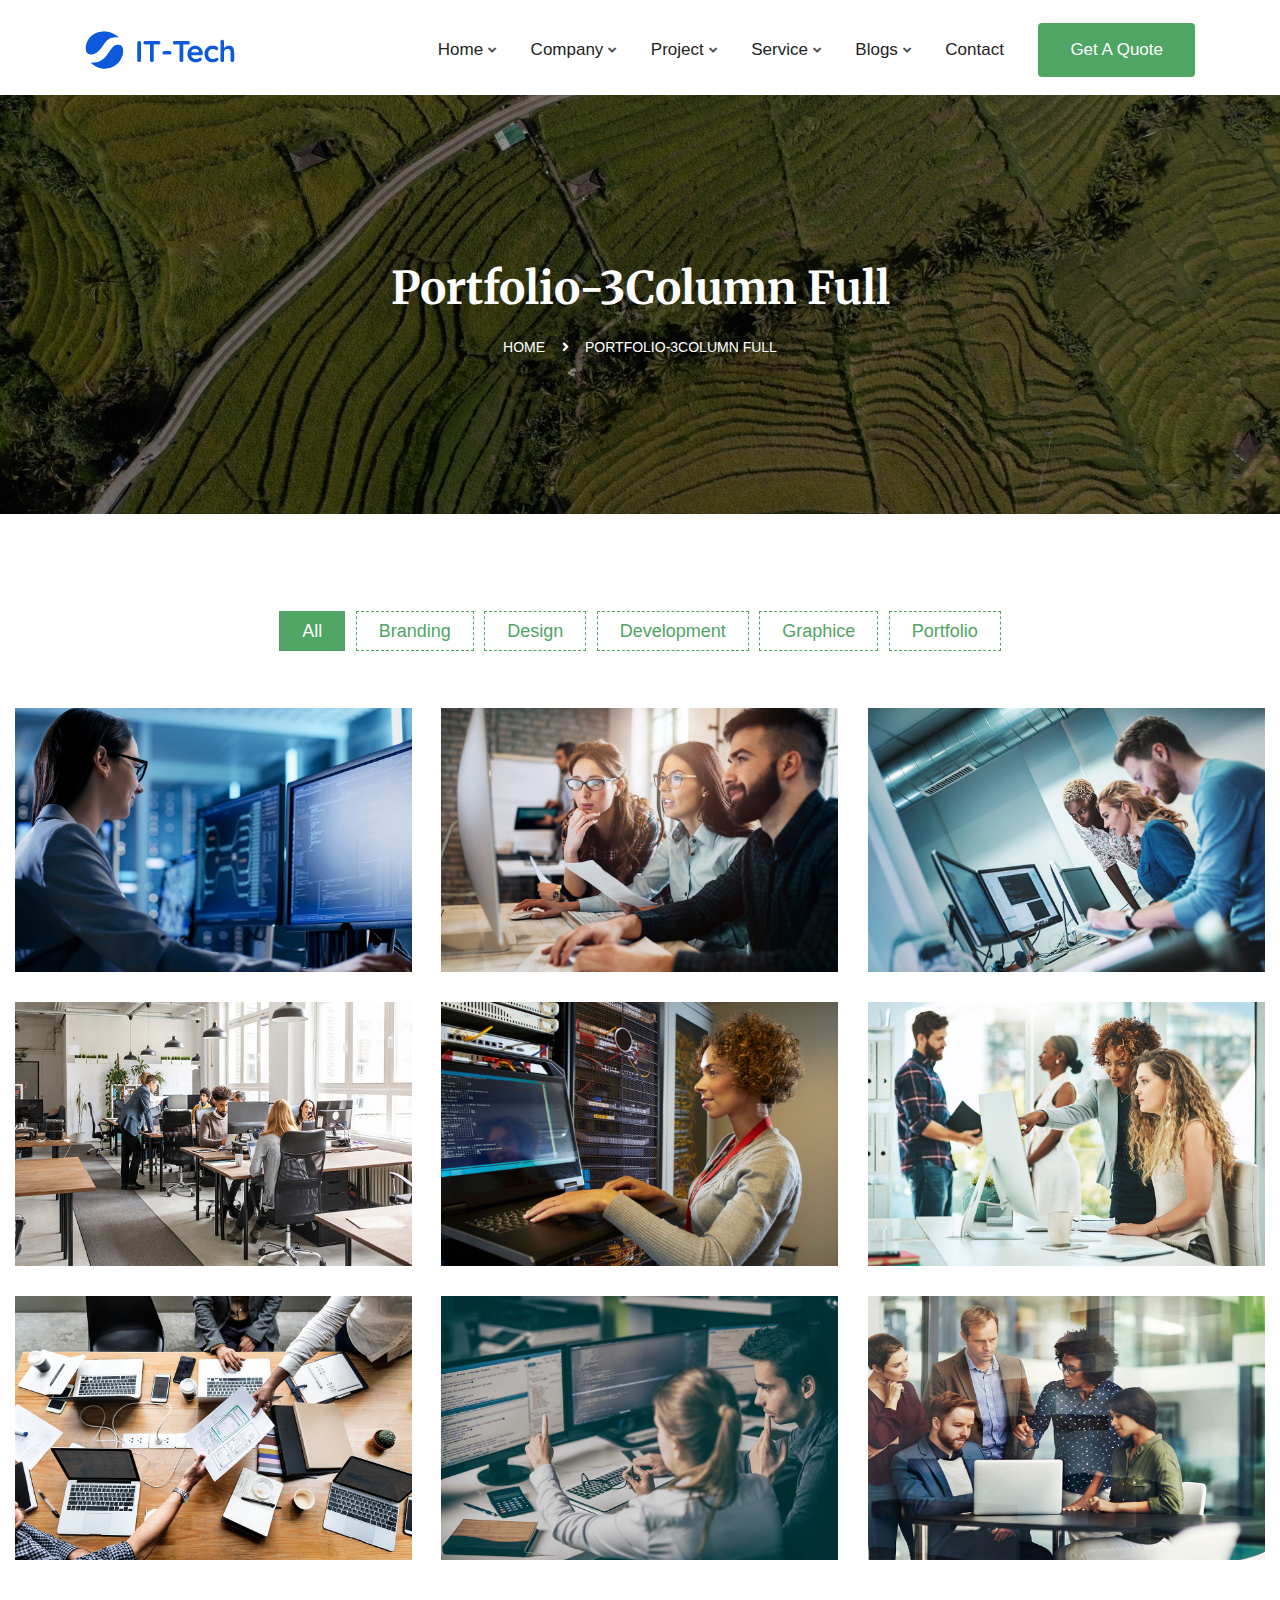
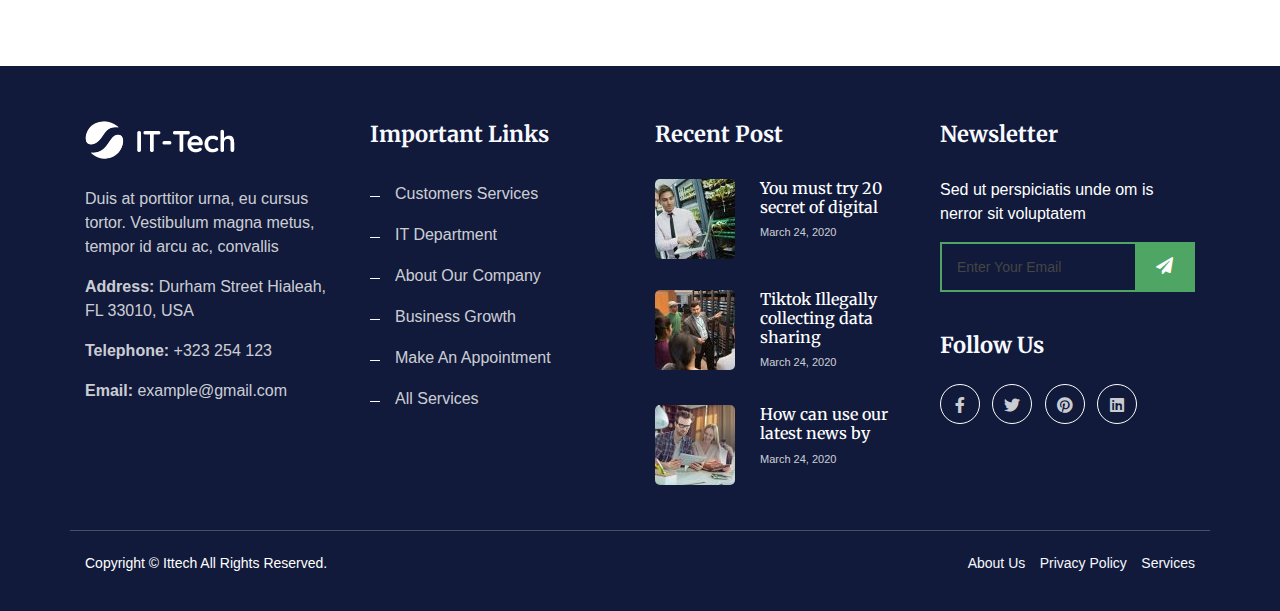
==== commit 44c092b9: "update" ====
--- a/Desa Plerean/galeri.html
+++ b/Desa Plerean/galeri.html
@@ -157,22 +157,6 @@
 	<div class="portfolio-area">
 		<div class="container-fluid">
 			<div class="row">
-				<div class="col-lg-12">
-					<div class="section-title text-center">
-						<div class="section-sub-title">
-							<h5>Our Projects</h5>
-						</div>
-						<div class="section-main-title">
-							<h1>Check Out</h1>
-							<h2>Our Latest Project</h2>
-						</div>
-						<div class="section-bar">
-							<div class="section-bar-bg"></div>
-						</div>
-					</div>
-				</div>
-			</div>
-			<div class="row">
 				<div class="col-lg-12 col-md-12 col-sm-12">
 					<div class="dreamit-protfolio-menu-single">
 						<div class="portfolio_nav">
